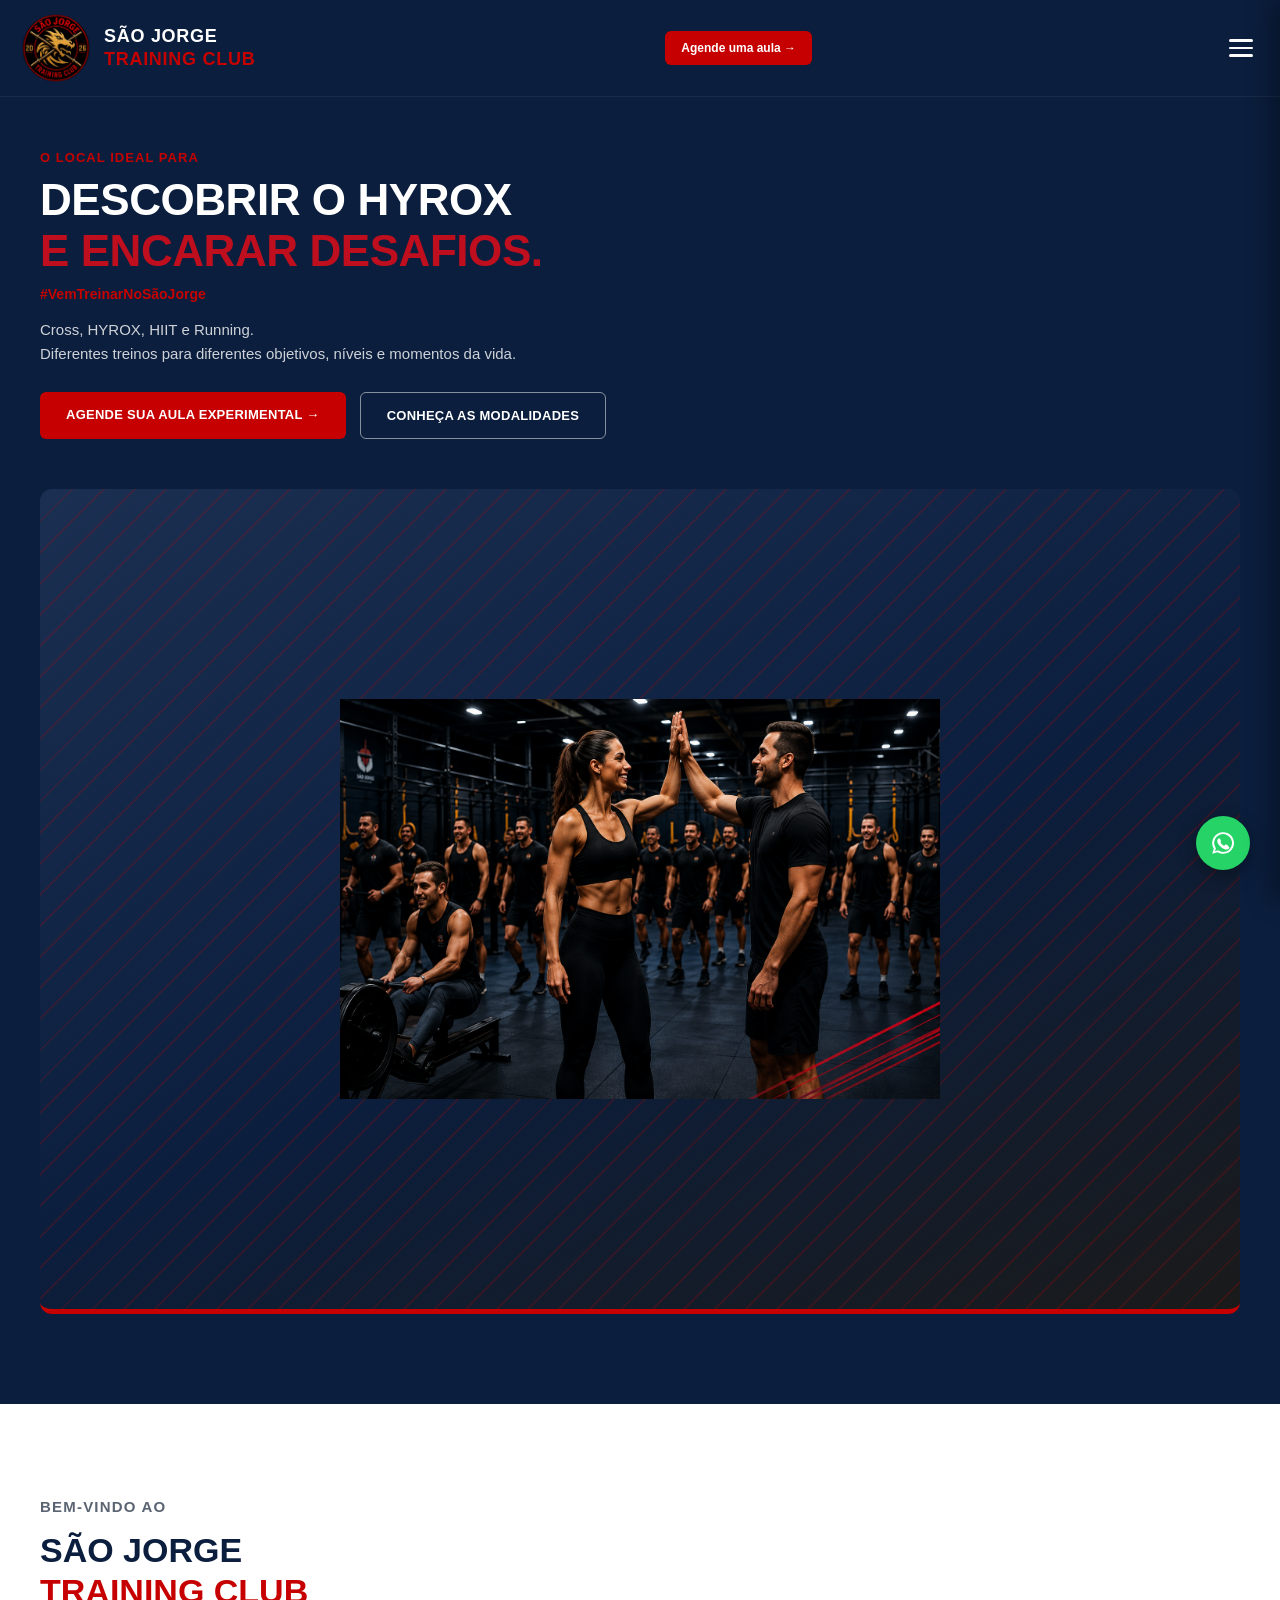
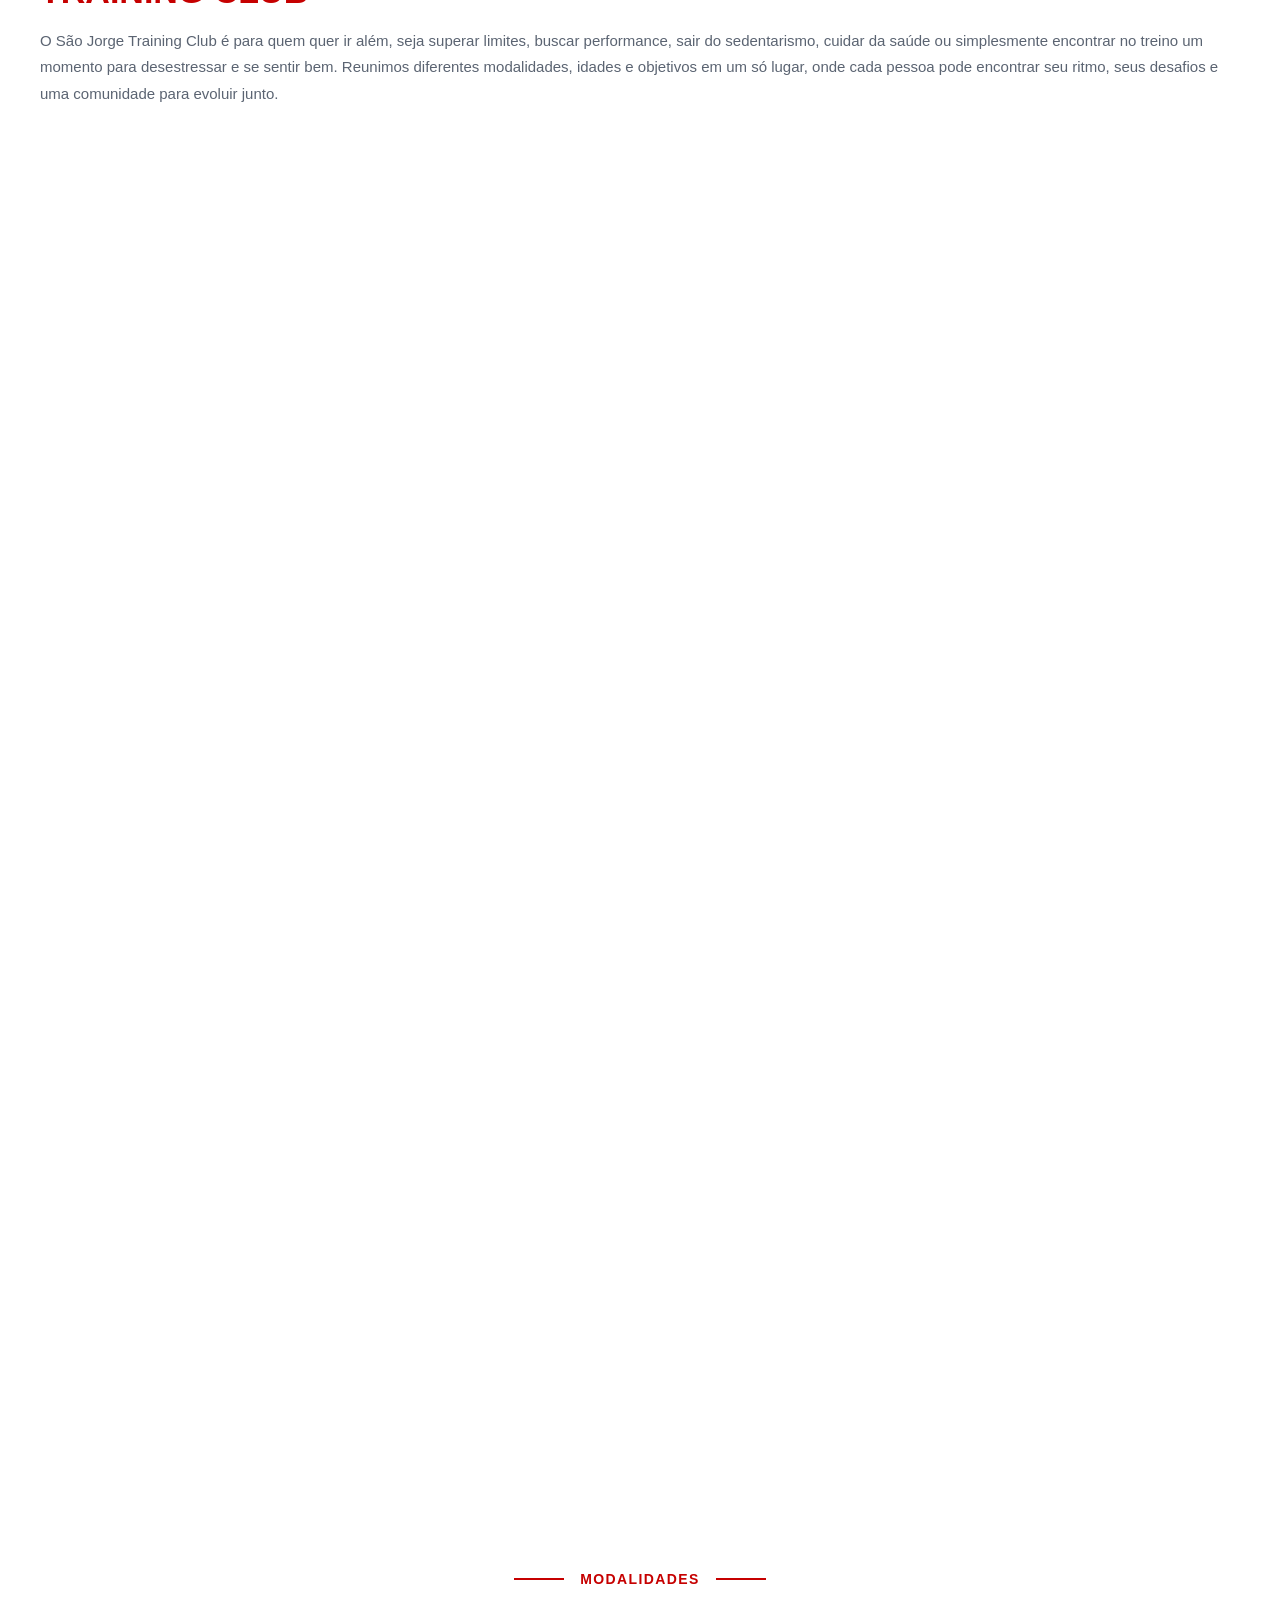
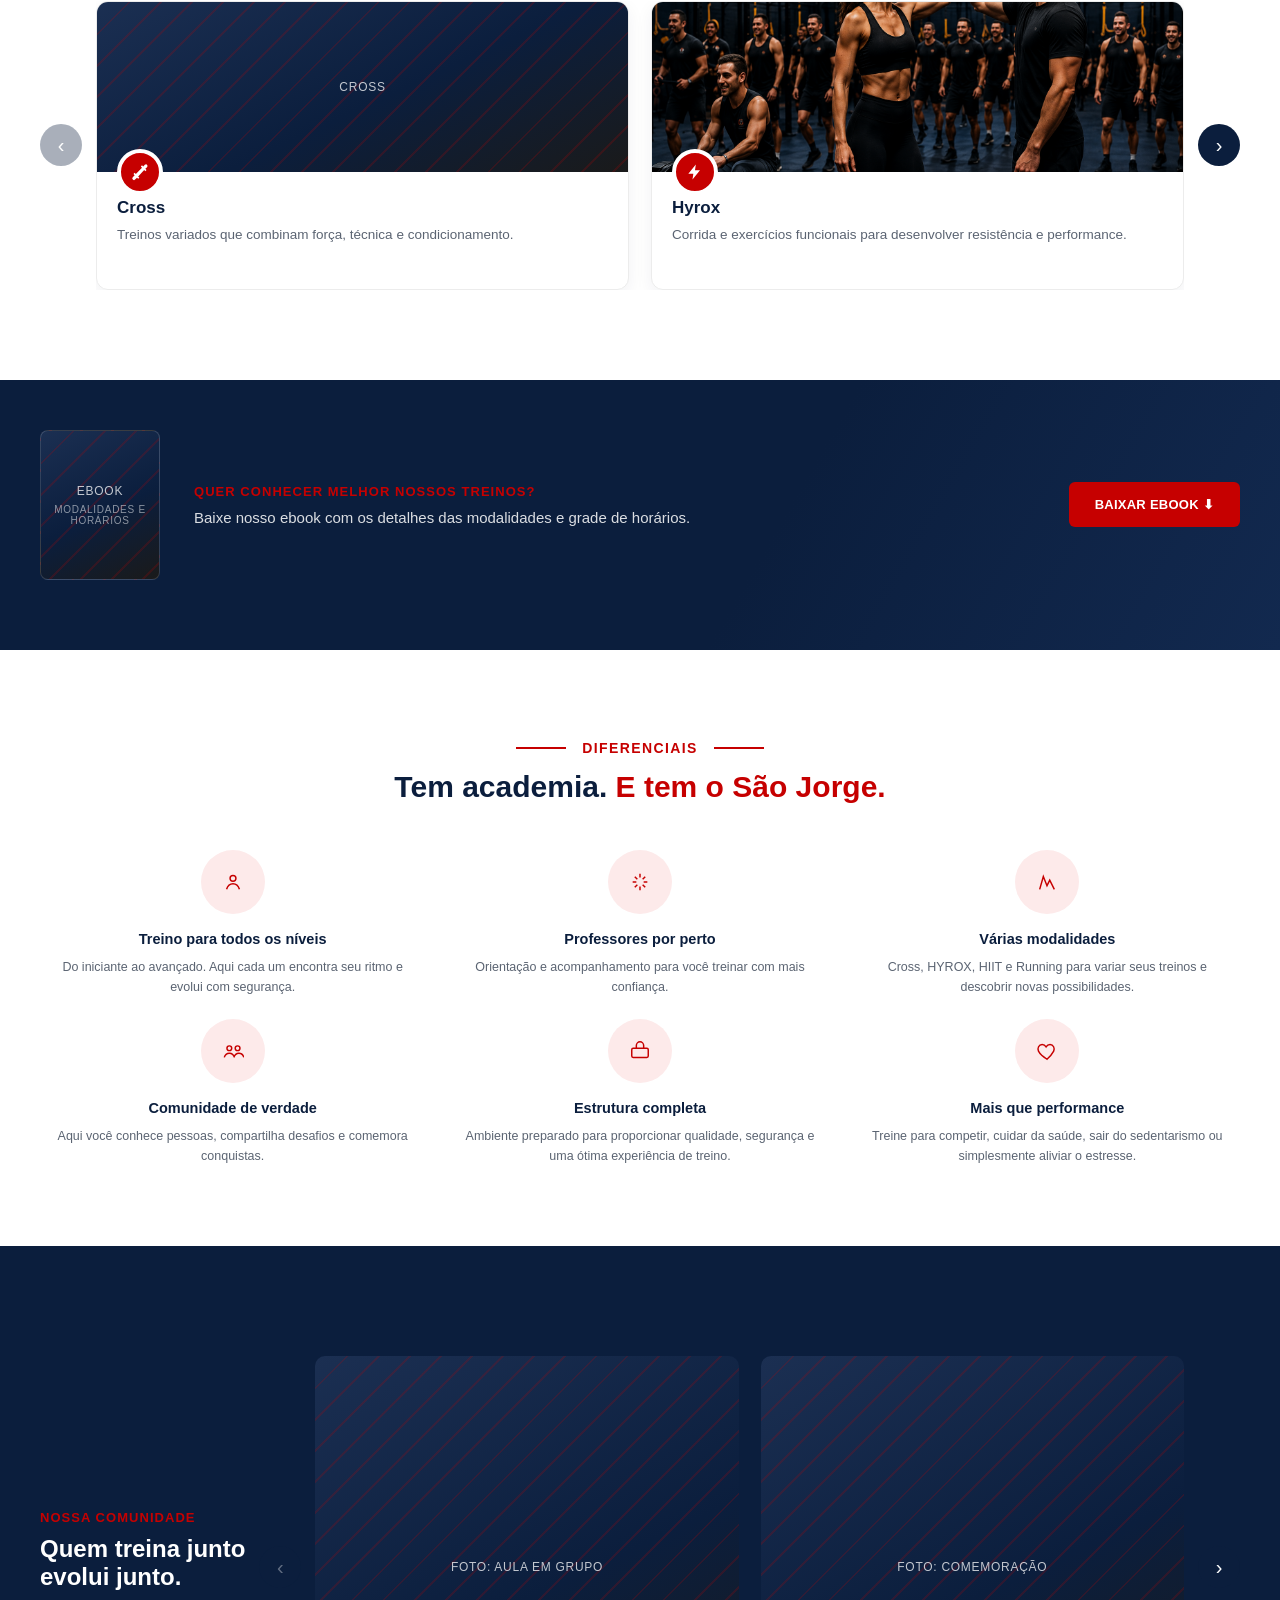
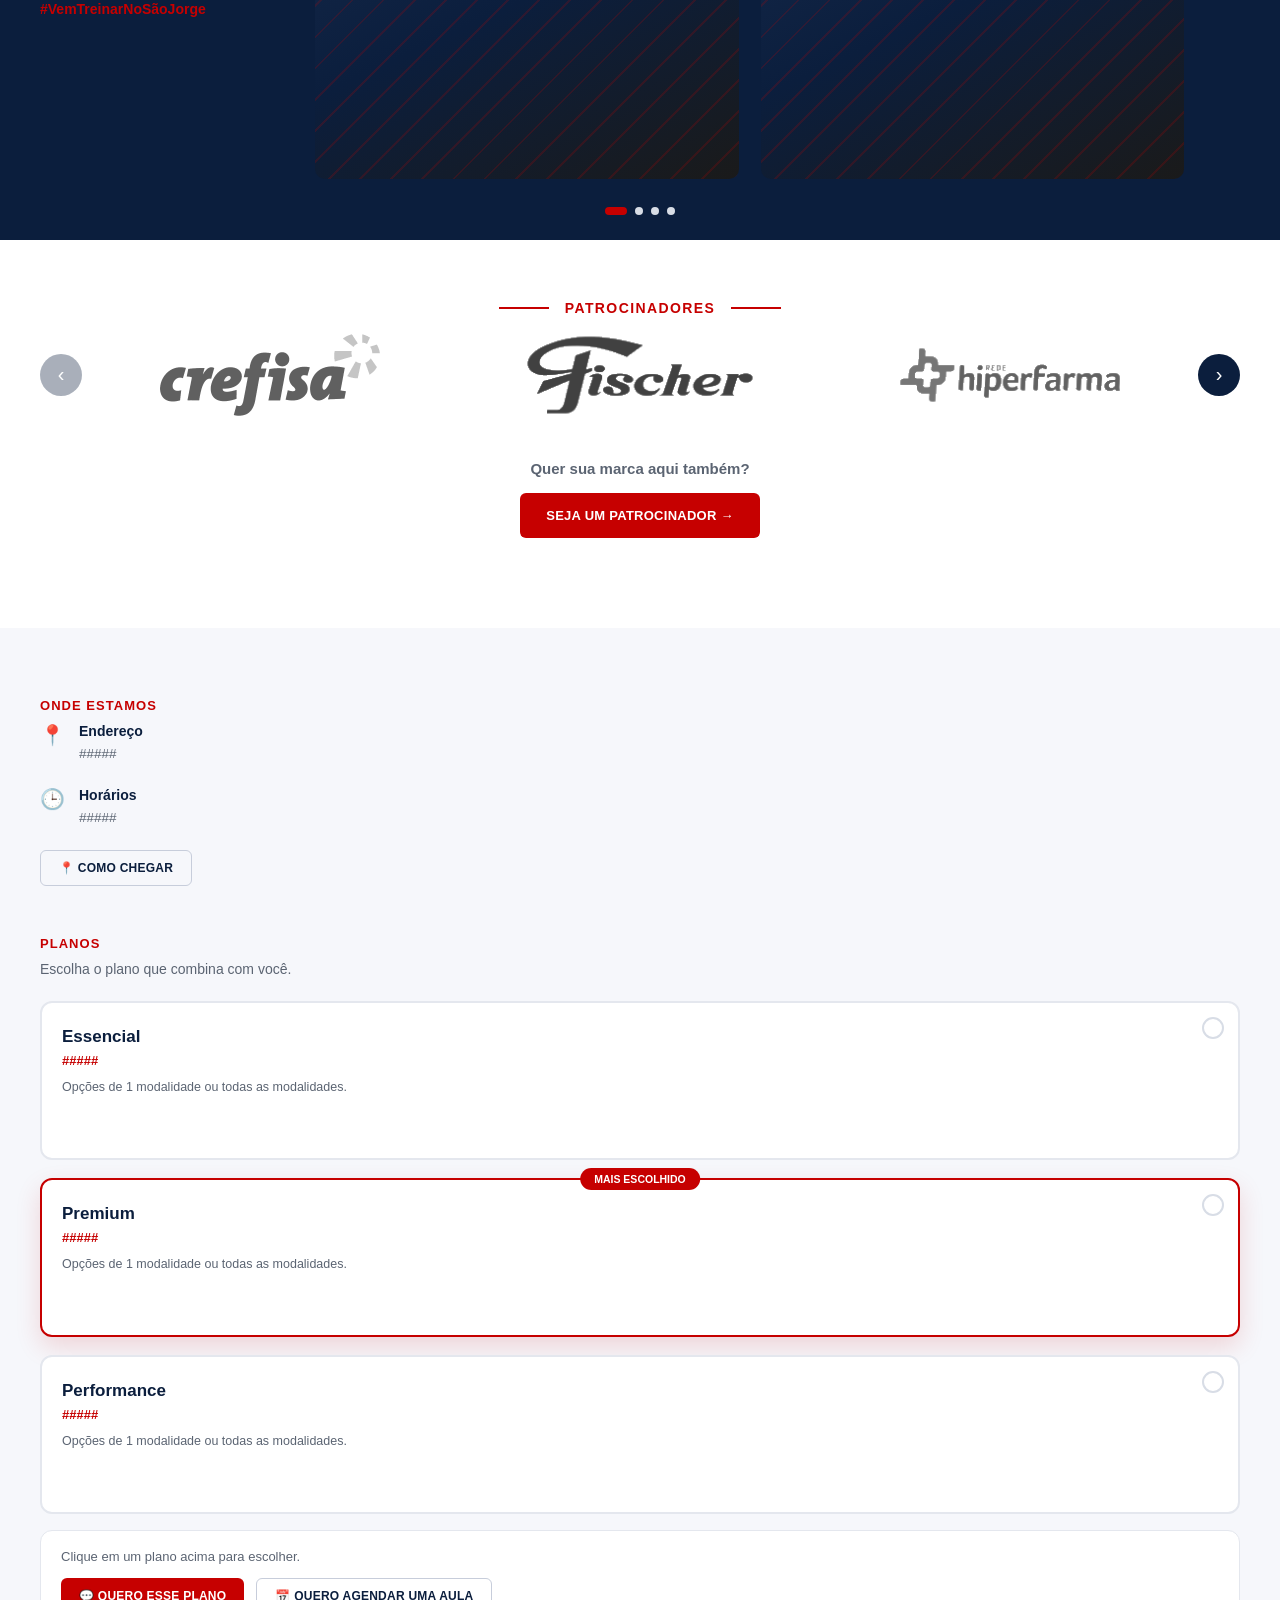
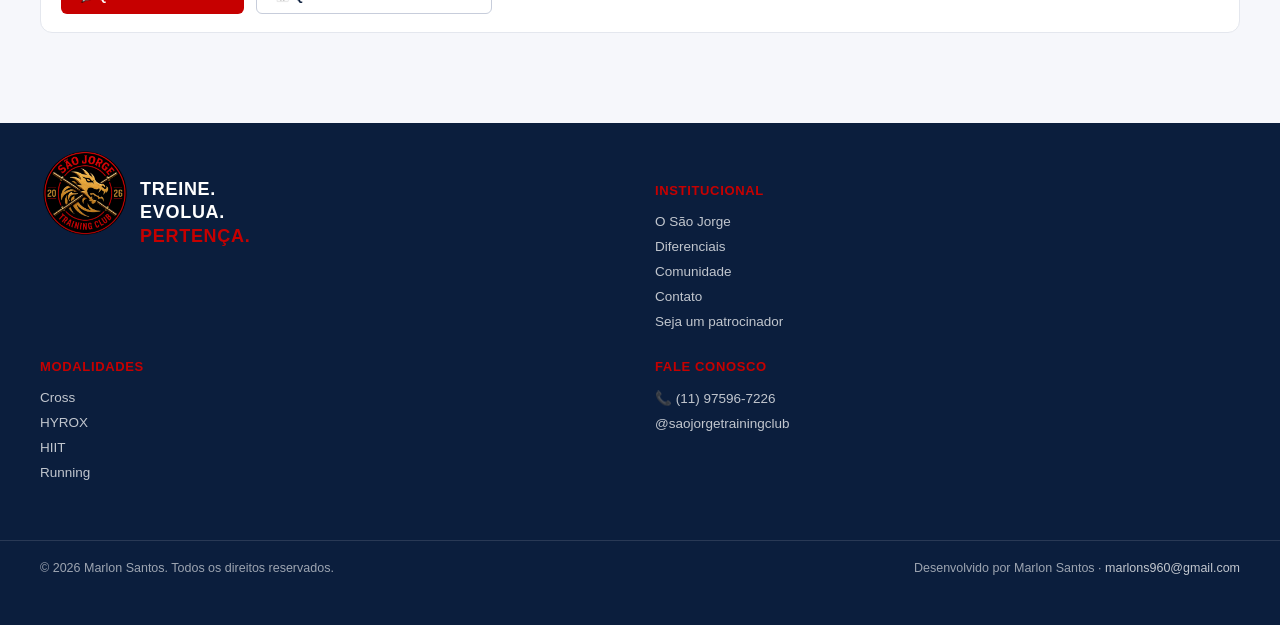
==== index.html @ f0130a45 "renomeado para index" ====
<!doctype html>
<html lang="pt-BR">
  <head>
    <meta charset="UTF-8" />
    <meta name="viewport" content="width=device-width, initial-scale=1.0" />
    <meta name="description" content="São Jorge Training Club - O local para descobrir o HYROX.">
    <meta name="keywords" content="São Jorge Training Club, HYROX, treinamento, fitness, modalidades, planos, contato">
      <link rel="stylesheet" href="style.css">
    <title>São Jorge Training Club</title>
  </head>
  <body>

    <!-- HEADER -->
    <header class="header">
      <div class="container">
        <a href="#inicio" class="logo">
          <img src="/imgs/logo_transparent.png" class="logo-icon" alt="São Jorge Training Club">
          <span class="logo-text">SÃO JORGE<br><em>TRAINING CLUB</em></span>
        </a>
        <nav class="menu" id="siteMenu">
          <button type="button" id="menuCtaAula" class="menu-cta">📅 Agende uma aula</button>
          <a href="#inicio">Início</a>
          <a href="#sao-jorge">O São Jorge</a>
          <a href="#modalidades">Modalidades</a>
          <a href="#diferenciais">Diferenciais</a>
          <a href="#comunidade">Comunidade</a>
          <a href="#planos">Planos</a>
          
        </nav>
        <button type="button" id="headerCtaAula" class="btn-header">Agende uma aula →</button>
        <button class="menu-toggle" id="menuToggle" aria-label="Abrir menu" aria-expanded="false" aria-controls="siteMenu">
          <span></span>
          <span></span>
          <span></span>
        </button>
      </div>
    </header>
    <div class="menu-overlay" id="menuOverlay"></div>

    <!-- HERO -->
    <section class="hero" id="inicio">
      <div class="container hero-container">
        <div class="hero-text">
          <p class="eyebrow eyebrow-light">O LOCAL IDEAL PARA</p>
          <h1>DESCOBRIR O HYROX<br><span>E ENCARAR DESAFIOS.</span></h1>
          <p class="hashtag">#VemTreinarNoSãoJorge</p>
          <p class="hero-desc">Cross, HYROX, HIIT e Running.<br>Diferentes treinos para diferentes objetivos, níveis e momentos da vida.</p>
          <div class="hero-actions">
            <a href="https://wa.me/5511975967226" target="_blank" rel="noopener" class="btn-primary">Agende sua aula experimental →</a>
            <a href="#modalidades" class="btn-outline">Conheça as modalidades</a>
          </div>
        </div>
        <div class="hero-media">
          <div class="img-placeholder hero-img">
            <img src="/imgs/imagemTop.png" alt="Alunos treinando em grupo" width="600" height="400">
          </div>
        </div>
      </div>
      <a href="https://wa.me/5511975967226" target="_blank" rel="noopener" class="whatsapp-float" aria-label="WhatsApp">
        <svg viewBox="0 0 24 24" fill="#fff" width="26" height="26"><path d="M12 2a10 10 0 0 0-8.5 15.2L2 22l4.9-1.5A10 10 0 1 0 12 2Zm0 18.2a8.2 8.2 0 0 1-4.2-1.2l-.3-.2-2.9.9.9-2.8-.2-.3A8.2 8.2 0 1 1 12 20.2Zm4.5-6.1c-.2-.1-1.4-.7-1.7-.8-.2-.1-.4-.1-.6.1-.2.2-.6.8-.8 1-.1.2-.3.2-.5.1-1.4-.7-2.3-1.3-3.2-2.9-.2-.3.2-.3.5-1 .1-.2.1-.4 0-.5-.1-.1-.6-1.4-.8-1.9-.2-.5-.4-.4-.6-.4h-.5c-.2 0-.5.1-.7.3-.2.2-.9.9-.9 2.2s1 2.6 1.1 2.8c.1.2 2 3 4.8 4.2.7.3 1.2.5 1.6.6.7.2 1.3.2 1.8.1.5-.1 1.4-.6 1.6-1.1.2-.5.2-1 .1-1.1-.1-.1-.3-.2-.5-.3Z"/></svg>
      </a>
    </section>

    <!-- BEM-VINDO / VIDEO -->
    <section class="welcome" id="sao-jorge">
      <div class="container welcome-container">
        <div class="welcome-text">
          <p class="eyebrow">BEM-VINDO AO</p>
          <h2>SÃO JORGE<br><span>TRAINING CLUB</span></h2>
          <p>O São Jorge Training Club é para quem quer ir além, seja superar limites, buscar performance, sair do sedentarismo, cuidar da saúde ou simplesmente encontrar no treino um momento para desestressar e se sentir bem. Reunimos diferentes modalidades, idades e objetivos em um só lugar, onde cada pessoa pode encontrar seu ritmo, seus desafios e uma comunidade para evoluir junto.</p>
        </div>
        <div class="welcome-media ">
  <video autoplay muted loop playsinline width="100%" height="450">
  <source src="/videos/homemCross.mp4" type="video/mp4">
  Seu navegador não suporta vídeos.
</video>
</div>
        </div>
      </div>
    </section>

    <!-- MODALIDADES -->
    <section class="modalidades" id="modalidades">
      <div class="container">
        <h3 class="section-title"><span class="line"></span>MODALIDADES<span class="line"></span></h3>
        <div class="carousel">
          <button class="arrow arrow-left" aria-label="Anterior">‹</button>
          <div class="cards cards-4">
            <article class="card">
              <div class="img-placeholder card-img"><span>Cross</span></div>
              <div class="card-icon">
                <svg viewBox="0 0 24 24" width="20" height="20" fill="#fff"><path d="M20.6 3.4a2 2 0 0 0-2.8 0l-2 2-1.4-1.4-1.4 1.4L14.4 7 7 14.4l-1.4-1.4-1.4 1.4L5.6 16l-2 2a2 2 0 1 0 2.8 2.8l2-2 1.4 1.4 1.4-1.4-1.4-1.4L17 9.6l1.4 1.4 1.4-1.4-1.4-1.4 2-2a2 2 0 0 0 0-2.8Z"/></svg>
              </div>
              <h4>Cross</h4>
              <p>Treinos variados que combinam força, técnica e condicionamento.</p>
            </article>
            <article class="card">
              <div class="img-placeholder card-img"><span><img src="/imgs/imagemTop.png" alt=""></span></div>
              <div class="card-icon">
                <svg viewBox="0 0 24 24" width="20" height="20" fill="#fff"><path d="M13 3 4 14h6l-1 7 9-11h-6l1-7Z"/></svg>
              </div>
              <h4>Hyrox</h4>
              <p>Corrida e exercícios funcionais para desenvolver resistência e performance.</p>
            </article>
            <article class="card">
              <div class="img-placeholder card-img"><span>HIIT</span></div>
              <div class="card-icon">
                <svg viewBox="0 0 24 24" width="20" height="20" fill="#fff"><path d="M3 12h4l2-7 4 14 2-7h6"/></svg>
              </div>
              <h4>HIIT</h4>
              <p>Treinos dinâmicos e intensos para queimar calorias e melhorar o condicionamento.</p>
            </article>
            <article class="card">
              <div class="img-placeholder card-img"><span>Running</span></div>
              <div class="card-icon">
                <svg viewBox="0 0 24 24" width="20" height="20" fill="#fff"><circle cx="17" cy="4" r="2"/><path d="M10 22l2-6 3 2 2 4M6 16l3-4 3 1 2-4-3-2-4 2"/></svg>
              </div>
              <h4>Running</h4>
              <p>Da primeira corrida aos novos recordes. Treinamento para diferentes ritmos e objetivos.</p>
            </article>
          </div>
          <button class="arrow arrow-right" aria-label="Próximo">›</button>
        </div>
      </div>
    </section>

    <!-- EBOOK -->
    <section class="ebook">
      <div class="container ebook-container">
        <div class="ebook-cover">
          <div class="img-placeholder ebook-img">
            <span>EBOOK</span>
            <small>MODALIDADES E HORÁRIOS</small>
          </div>
        </div>
        <div class="ebook-text">
          <p class="eyebrow eyebrow-light">QUER CONHECER MELHOR NOSSOS TREINOS?</p>
          <p>Baixe nosso ebook com os detalhes das modalidades e grade de horários.</p>
        </div>
        <a href="#" class="btn-primary">Baixar ebook ⬇</a>
      </div>
    </section>

    <!-- DIFERENCIAIS -->
    <section class="diferenciais" id="diferenciais">
      <div class="container">
        <h3 class="section-title"><span class="line"></span>DIFERENCIAIS<span class="line"></span></h3>
        <h2 class="section-heading">Tem academia. <span>E tem o São Jorge.</span></h2>
        <div class="cards cards-6 cards-static">
          <article class="feature">
            <div class="feature-icon">
              <svg viewBox="0 0 24 24" width="22" height="22" fill="none" stroke="#c60000" stroke-width="1.6"><circle cx="12" cy="8" r="3.2"/><path d="M5 20c1.2-4 4-6 7-6s5.8 2 7 6"/></svg>
            </div>
            <h4>Treino para todos os níveis</h4>
            <p>Do iniciante ao avançado. Aqui cada um encontra seu ritmo e evolui com segurança.</p>
          </article>
          <article class="feature">
            <div class="feature-icon">
              <svg viewBox="0 0 24 24" width="22" height="22" fill="none" stroke="#c60000" stroke-width="1.6"><path d="M12 3v4M12 17v4M4 12h4M16 12h4M6.3 6.3l2.8 2.8M14.9 14.9l2.8 2.8M6.3 17.7l2.8-2.8M14.9 9.1l2.8-2.8"/></svg>
            </div>
            <h4>Professores por perto</h4>
            <p>Orientação e acompanhamento para você treinar com mais confiança.</p>
          </article>
          <article class="feature">
            <div class="feature-icon">
              <svg viewBox="0 0 24 24" width="22" height="22" fill="none" stroke="#c60000" stroke-width="1.6"><path d="M4 20l4-14 4 10 3-6 5 10"/></svg>
            </div>
            <h4>Várias modalidades</h4>
            <p>Cross, HYROX, HIIT e Running para variar seus treinos e descobrir novas possibilidades.</p>
          </article>
          <article class="feature">
            <div class="feature-icon">
              <svg viewBox="0 0 24 24" width="22" height="22" fill="none" stroke="#c60000" stroke-width="1.6"><circle cx="8" cy="9" r="2.6"/><circle cx="17" cy="9" r="2.6"/><path d="M2.5 19c.8-3 3-4.6 5.5-4.6S12.7 16 13.5 19M13 19c.8-3 3-4.6 5.5-4.6S23 16 23.8 19"/></svg>
            </div>
            <h4>Comunidade de verdade</h4>
            <p>Aqui você conhece pessoas, compartilha desafios e comemora conquistas.</p>
          </article>
          <article class="feature">
            <div class="feature-icon">
              <svg viewBox="0 0 24 24" width="22" height="22" fill="none" stroke="#c60000" stroke-width="1.6"><rect x="3" y="9" width="18" height="10" rx="1.5"/><path d="M8 9V6a4 4 0 0 1 8 0v3"/></svg>
            </div>
            <h4>Estrutura completa</h4>
            <p>Ambiente preparado para proporcionar qualidade, segurança e uma ótima experiência de treino.</p>
          </article>
          <article class="feature">
            <div class="feature-icon">
              <svg viewBox="0 0 24 24" width="22" height="22" fill="none" stroke="#c60000" stroke-width="1.6"><path d="M12 21s-7-4.4-9.3-8.8C1.3 8.8 3 5 6.7 5c2 0 3.4 1.1 4.3 2.5C11.9 6.1 13.3 5 15.3 5 19 5 20.7 8.8 19.3 12.2 17 16.6 12 21 12 21Z"/></svg>
            </div>
            <h4>Mais que performance</h4>
            <p>Treine para competir, cuidar da saúde, sair do sedentarismo ou simplesmente aliviar o estresse.</p>
          </article>
        </div>
      </div>
    </section>

    <!-- COMUNIDADE -->
    <section class="comunidade" id="comunidade">
      <div class="container">
        
        <div class="comunidade-head">
          <div>
            
          </div>
        </div>
        <div class="carousel">
          <div style="color:white;">
          <p class="eyebrow eyebrow-light" style="display: inline-block;">NOSSA COMUNIDADE<br></p>
          <h2>Quem treina junto<br>evolui junto.</h2>
            <p class="hashtag" style="text-align: left;">#VemTreinarNoSãoJorge</p>
          </div>  
          <button class="arrow arrow-left" aria-label="Anterior">‹</button>
          <div class="cards cards-4">
            <div class="img-placeholder comm-img"><span>foto: aula em grupo</span></div>
            <div class="img-placeholder comm-img"><span>foto: comemoração</span></div>
            <div class="img-placeholder comm-img"><span>foto: dupla de treino</span></div>
            <div class="img-placeholder comm-img"><span>foto: equipe São Jorge</span></div>
          </div>
          <button class="arrow arrow-right" aria-label="Próximo">›</button>
        </div>
        <div class="dots"><span class="dot active"></span><span class="dot"></span><span class="dot"></span><span class="dot"></span></div>
      </div>
    </section>

    <!-- SAÚDE / ESPECIALISTAS
    <section class="saude">
  <div class="container saude-container">

    <div class="saude-img">
      <img src="/imgs/parceiros/foto_especialistas.png"
           alt="Equipe de especialistas parceiros do São Jorge Training Club"
           width="600"
           height="450">
    </div>

    <div class="saude-text">
      <p class="eyebrow-line">
        <span class="line"></span>
        ATENDIMENTO PARA SAÚDE
        <span class="line"></span>
      </p>

      <h2>Conheça nossos<br><span>parceiros especialistas.</span></h2>

      <p>
        No São Jorge, você conta com parceiros multidisciplinares prontos para
        cuidar da sua saúde, performance e bem-estar.
      </p>

      <div class="saude-actions">
        <a href="https://wa.me/5511975967226"
           target="_blank"
           rel="noopener"
           class="btn-primary">
          Agendar consulta →
        </a>

        <a href="#" class="btn-outline">
          Conhecer nossos especialistas →
        </a>
      </div>
    </div>

  </div>
</section>-->
    <!-- PATROCINADORES -->
    <section class="patrocinadores" id="patrocinadores">
      <div class="container">
        <h3 class="section-title"><span class="line"></span>PATROCINADORES<span class="line"></span></h3>
        <div class="carousel">
          <button class="arrow arrow-left" aria-label="Anterior">‹</button>
          <div class="cards cards-5">
            <div class="sponsor-logo";><span><img src="/imgs/parceiros/crefisa.png" alt="Logo 1">
            </span></div>
            <div class="sponsor-logo"><span><img src="/imgs/parceiros/fischer-325x170.png" alt="Logo 2">
            </span></div>
            <div class="sponsor-logo"><span><img src="/imgs/parceiros/hiperfarma-325x170.png" alt="Logo 3">
            </span></div>
            <div class="sponsor-logo"><span><img src="/imgs/parceiros/nupay-325x170.png" alt="Logo 4">
            </span></div>
            <div class="sponsor-logo"><span><img src="/imgs/parceiros/starbucks.png" alt="Logo 5">
            </span></div>
          </div>
          <button class="arrow arrow-right" aria-label="Próximo">›</button>
        </div>
        <div class="patrocinadores-cta">
          <p>Quer sua marca aqui também?</p>
          <a href="aderir-patrocinadores.html" class="btn-primary">Seja um patrocinador →</a>
        </div>
      </div>
    </section>

    <!-- ONDE ESTAMOS + PLANOS -->
    <section class="info-planos" id="planos">
      <div class="container info-planos-container">
        <div class="onde-estamos" id="contato">
          <p class="eyebrow">ONDE ESTAMOS</p>
          <div class="info-item">
            <span class="info-icon">📍</span>
            <div>
              <strong>Endereço</strong>
              <p>#####</p>
            </div>
          </div>
          <div class="info-item">
            <span class="info-icon">🕒</span>
            <div>
              <strong>Horários</strong>
              <p>#####</p>
            </div>
          </div>
          <a href="#" class="btn-outline-dark btn-small">📍 Como chegar</a>
        </div>

        <div class="planos">
          <p class="eyebrow">PLANOS</p>
          <p class="planos-desc">Escolha o plano que combina com você.</p>
          <div class="plans-grid">
            <div class="plan" data-plan="Essencial" tabindex="0" role="button" aria-pressed="false">
              <span class="plan-check">✓</span>
              <h4>Essencial</h4>
              <p class="plan-freq">#####</p>
              <p class="plan-desc">Opções de 1 modalidade ou todas as modalidades.</p>
            </div>
            <div class="plan plan-featured" data-plan="Premium" tabindex="0" role="button" aria-pressed="false">
              <span class="badge">Mais escolhido</span>
              <span class="plan-check">✓</span>
              <h4>Premium</h4>
              <p class="plan-freq">#####</p>
              <p class="plan-desc">Opções de 1 modalidade ou todas as modalidades.</p>
            </div>
            <div class="plan" data-plan="Performance" tabindex="0" role="button" aria-pressed="false">
              <span class="plan-check">✓</span>
              <h4>Performance</h4>
              <p class="plan-freq">#####</p>
              <p class="plan-desc">Opções de 1 modalidade ou todas as modalidades.</p>
            </div>
          </div>

          <div class="planos-cta" id="planosCta">
            <p class="planos-note" id="planosNote">Clique em um plano acima para escolher.</p>
            <div class="planos-cta-actions" id="planosActions" hidden>
              <button type="button" id="ctaPlano" class="btn-primary btn-small">💬 Quero esse plano</button>
              <button type="button" id="ctaAula" class="btn-outline-dark btn-small">📅 Quero agendar uma aula</button>
            </div>
          </div>
        </div>
      </div>
    </section>

    <!-- MODAL: Formulário de plano / aula -->
    <div class="modal-overlay" id="planModalOverlay">
      <div class="modal-box" role="dialog" aria-modal="true" aria-labelledby="planModalTitle">
        <button type="button" class="modal-close" id="planModalClose" aria-label="Fechar">×</button>
        <p class="eyebrow" id="planModalEyebrow">PLANO SELECIONADO</p>
        <h3 id="planModalTitle">Complete seus dados</h3>
        <p class="modal-desc" id="planModalDesc">Preencha as informações abaixo. Vamos abrir o WhatsApp com sua mensagem pronta.</p>

        <form id="planForm" class="plan-form" novalidate>
          <div class="form-row">
            <label for="planAlunoNome">Nome do aluno *</label>
            <input type="text" id="planAlunoNome" name="planAlunoNome" placeholder="Nome completo" required>
          </div>
          <div class="form-row">
            <label for="planDataInicio">Dia que pretende começar *</label>
            <input type="date" id="planDataInicio" name="planDataInicio" required>
          </div>
          <div class="form-row">
            <label for="planTelefone">Telefone / WhatsApp</label>
            <input type="tel" id="planTelefone" name="planTelefone" placeholder="(11) 90000-0000">
          </div>

          <p class="sponsor-feedback" id="planFormFeedback" hidden></p>

          <button type="submit" class="btn-primary plan-form-submit">Enviar para o WhatsApp →</button>
        </form>
      </div>
    </div>

    <!-- FOOTER -->
    <footer class="footer">
      <div class="container footer-container">
        <div class="footer-brand">
         <div class="footer-logo">
    <img src="/imgs/logo_transparent.png" alt="São Jorge Training Club" class="footer-logo-img">

    <span class="logo-text">
        TREINE.<br>
    EVOLUA.<br>
    <em>PERTENÇA.</em>
    </span>
</div>

<p class="footer-tagline">
    
</p>
        </div>
        <div class="footer-col">
          <strong>Institucional</strong>
          <a href="#sao-jorge">O São Jorge</a>
          <a href="#diferenciais">Diferenciais</a>
          <a href="#comunidade">Comunidade</a>
          <a href="#contato">Contato</a>
          <a href="aderir-patrocinadores.html">Seja um patrocinador</a>
        </div>
        <div class="footer-col">
          <strong>Modalidades</strong>
          <a href="#modalidades">Cross</a>
          <a href="#modalidades">HYROX</a>
          <a href="#modalidades">HIIT</a>
          <a href="#modalidades">Running</a>
        </div>
        <div class="footer-col">
          <strong>Fale conosco</strong>
          <a href="https://wa.me/5511975967226" target="_blank" rel="noopener">📞 (11) 97596-7226</a>
          <a href="#">@saojorgetrainingclub</a>
        </div>
      </div>
      <div class="container footer-bottom">
        <p>© 2026 Marlon Santos. Todos os direitos reservados.</p>
        <p>Desenvolvido por Marlon Santos · <a href="mailto:marlons960@gmail.com">marlons960@gmail.com</a></p>
      </div>
    </footer>

    <script src="script.js"></script>

  </body>
</html>
---- style.css ----
*{
    margin:0;
    padding:0;
    box-sizing:border-box;
}

:root{
    --navy:#0B1E3D;
    --navy-light:#12294f;
    --red:#c60000;
    --red-bright:#ff0000;
    --white:#ffffff;
    --gray-bg:#f6f7fb;
    --text-muted:#5b6472;
}

html{
    scroll-behavior:smooth;
}

body{
    font-family:Arial, Helvetica, sans-serif;
    background:#fff;
    color:#60599c;
    overflow-x:hidden;
}

img{ max-width:100%; display:block; }

a{ font-family:inherit; }

.container{
    max-width:1300px;
    margin:auto;
    padding:0 40px;
    padding-bottom:20px;
}


.img-placeholder{
    position:relative;
    display:flex;
    align-items:center;
    justify-content:center;
    flex-direction:column;
    gap:6px;
    background:
        repeating-linear-gradient(135deg, rgba(198,0,0,.18) 0 2px, transparent 2px 22px),
        linear-gradient(155deg, #1b2f52 0%, #0B1E3D 55%, #1a1a1a 100%);
    color:rgba(255,255,255,.75);
    text-align:center;
    font-size:12px;
    letter-spacing:.06em;
    text-transform:uppercase;
    border-radius:10px;
    overflow:hidden;
}
.img-placeholder span{ padding:0 0px; }
.img-placeholder small{ opacity:.7; font-size:10px; }

.eyebrow{
    color:var(--red);
    font-size:13px;
    font-weight:800;
    letter-spacing:.08em;
    text-transform:uppercase;
    margin-bottom:10px;
}
.eyebrow-light{ color:var(--red); }

.hashtag{
    color:var(--red);
    font-weight:700;
    font-size:14px;
    margin:10px 0;
}


.header{
    width:100%;
    background:var(--navy);
    position:fixed;
    top:0; left:0;
    z-index:1000;
    border-bottom:1px solid rgba(255,255,255,.06);
}

.header .container{
    display:flex;
    justify-content:space-between;
    align-items:center;
    padding:14px 40px;
    gap:16px;
}

.logo{
    display:flex;
    align-items:center;
    gap:12px;
    text-decoration:none;
    flex-shrink:0;
}
.logo-icon{
    width:84px;
    height:84px;
    flex-shrink:0;
    object-fit:contain;
}
.logo-text{
    color:#fff;
    font-size:18px;
    font-weight:800;
    line-height:1.3;
    letter-spacing:.04em;
    white-space:nowrap;
}
.logo-text em{
    font-style:normal;
    color:var(--red);
}

.menu{
    display:flex;
    align-items:center;
    gap:4px;
}
.menu a{
    color:#fff;
    text-decoration:none;
    text-transform:uppercase;
    font-size:12px;
    font-weight:700;
    padding:12px 14px;
    border-radius:6px;
    letter-spacing:.02em;
    transition:.3s ease;
    white-space:nowrap;
}
.menu a:hover{
    background:var(--red);
    color:#fff;
    transform:translateY(-2px);
}

.menu-cta{ display:none; }

/* ============ Menu mobile (hambúrguer) ============ */
.menu-toggle{
    display:none;
    flex-direction:column;
    justify-content:center;
    align-items:center;
    gap:5px;
    width:38px;
    height:38px;
    background:transparent;
    border:none;
    cursor:pointer;
    flex-shrink:0;
    z-index:1100;
}
.menu-toggle span{
    display:block;
    width:24px;
    height:2.5px;
    background:#fff;
    border-radius:2px;
    transition:.3s ease;
}
.menu-toggle.open span:nth-child(1){ transform:translateY(7.5px) rotate(45deg); }
.menu-toggle.open span:nth-child(2){ opacity:0; }
.menu-toggle.open span:nth-child(3){ transform:translateY(-7.5px) rotate(-45deg); }

.menu-overlay{
    display:none;
    position:fixed;
    inset:0;
    background:rgba(0,0,0,.5);
    z-index:1050;
    opacity:0;
    visibility:hidden;
    transition:opacity .3s ease;
}
.menu-overlay.active{
    opacity:1;
    visibility:visible;
}
body.menu-locked{ overflow:hidden; }

.btn-header{
    background:var(--red);
    color:#fff;
    text-decoration:none;
    border:none;
    cursor:pointer;
    font-family:inherit;
    padding:13px 24px;
    border-radius:6px;
    font-size:13px;
    font-weight:800;
    white-space:nowrap;
    transition:.3s;
}
.btn-header:hover{
    background:var(--red-bright);
    transform:translateY(-2px);
}

/* ============ Buttons ============ */
.btn-primary,
.btn-outline,
.btn-outline-dark{
    font-family:inherit;
    cursor:pointer;
    -webkit-appearance:none;
    appearance:none;
}

.btn-primary{
    display:inline-block;
    background:var(--red);
    color:#fff;
    text-decoration:none;
    border:none;
    padding:15px 26px;
    border-radius:6px;
    font-size:13px;
    font-weight:800;
    text-transform:uppercase;
    letter-spacing:.02em;
    transition:.3s;
}
.btn-primary:hover{
    background:var(--red-bright);
    transform:translateY(-2px);
}

.btn-outline{
    display:inline-block;
    background:transparent;
    color:#fff;
    text-decoration:none;
    padding:15px 26px;
    border-radius:6px;
    border:1.5px solid rgba(255,255,255,.5);
    font-size:13px;
    font-weight:800;
    text-transform:uppercase;
    letter-spacing:.02em;
    transition:.3s;
}
.btn-outline:hover{
    border-color:#fff;
    background:rgba(255,255,255,.06);
}

.btn-outline-dark{
    display:inline-block;
    background:transparent;
    color:var(--navy);
    text-decoration:none;
    padding:15px 26px;
    border-radius:6px;
    border:1.5px solid #c7cddb;
    font-size:13px;
    font-weight:800;
    text-transform:uppercase;
    letter-spacing:.02em;
    transition:.3s;
}
.btn-outline-dark:hover{
    border-color:var(--navy);
    background:var(--navy);
    color:#fff;
}

.btn-small{
    padding:10px 18px;
    font-size:12px;
}

/* ============ Hero ============ */
.hero{
    background:var(--navy);
    padding:150px 0 70px;
    position:relative;
}

.hero-container{
    display:grid;
    grid-template-columns:1fr 1fr;
    gap:50px;
    align-items:center;
    padding-top:0;
}

.hero-text h1, .sponsor-hero-inner h1{
    color:#fff;
    font-size:44px;
    line-height:1.15;
    font-weight:900;
    letter-spacing:-.01em;
    margin-bottom:6px;
}
.hero-text h1 span, .sponsor-hero-inner h1 span{ color:#BF0F1E; }

.hero-desc{
    color:rgba(255,255,255,.8);
    font-size:15px;
    line-height:1.6;
    margin:16px 0 26px;
}

.hero-actions{
    display:flex;
    gap:14px;
    flex-wrap:wrap;
}

.hero-media{ position:relative; }
.hero-img{
    aspect-ratio:16/11;
    border-radius:12px;
    border-bottom:5px solid var(--red);
}

.whatsapp-float{
    position:fixed;
    right:30px;
    bottom:30px;
    width:54px;
    height:54px;
    border-radius:50%;
    background:#25D366;
    display:flex;
    align-items:center;
    justify-content:center;
    box-shadow:0 6px 18px rgba(0,0,0,.35);
    z-index:900;
    transition:.3s;
}
.whatsapp-float:hover{ transform:scale(1.08); }


.welcome{
    background:#fff;
    padding:90px 0;
}
.welcome-container{
    display:grid;
    grid-template-columns:1fr 1fr;
    gap:60px;
    align-items:center;
}
.welcome-text h2{
    font-size:34px;
    font-weight:900;
    color:var(--navy);
    line-height:1.2;
    margin-bottom:16px;
}
.welcome-text h2 span{ color:var(--red); }
.welcome-text p{
    color:var(--text-muted);
    line-height:1.75;
    font-size:15px;
}

.welcome-media video{
    width:400px;
    height:400px;
    max-width:100%;
    object-fit:cover;
}

.video-thumb{
    aspect-ratio:16/10;
    border-radius:12px;
    border-bottom:5px solid var(--red);
}
.play-btn{
    position:absolute;
    width:64px;
    height:64px;
    border-radius:50%;
    background:#fff;
    border:none;
    display:flex;
    align-items:center;
    justify-content:center;
    cursor:pointer;
    box-shadow:0 8px 22px rgba(0,0,0,.4);
    transition:.3s;
}
.play-btn:hover{ transform:scale(1.08); }

/* ============ Section titles ============ */
.section-title{
    display:flex;
    align-items:center;
    justify-content:center;
    gap:16px;
    color:var(--red);
    font-size:14px;
    font-weight:800;
    letter-spacing:.1em;
    margin-bottom:14px;
}
.section-title .line{
    height:2px;
    width:50px;
    background:var(--red);
    display:inline-block;
}
.section-heading{
    text-align:center;
    font-size:30px;
    font-weight:900;
    color:var(--navy);
    margin-bottom:46px;
}
.section-heading span{ color:var(--red); }

/* ============ Carousel shell ============ */
.carousel{

    position:relative;
    display:flex;
    align-items:center;
    gap:14px;
}
.arrow{
    flex-shrink:0;
    width:42px;
    height:42px;
    border-radius:50%;
    border:none;
    background:var(--navy);
    color:#fff;
    font-size:20px;
    cursor:pointer;
    display:flex;
    align-items:center;
    justify-content:center;
    transition:.3s;
}
.arrow:hover{ background:var(--red); }

.cards{
    display:flex;
    gap:22px;
    flex:1;
    overflow-x:auto;
    scroll-behavior:smooth;
    scroll-snap-type:x mandatory;
    scrollbar-width:none;
    -ms-overflow-style:none;
}
.cards::-webkit-scrollbar{ display:none; }
.cards > *{ scroll-snap-align:start; }
.cards-4 > *{ flex:0 0 calc(25% - 16.5px); min-width:220px; }
.cards-5 > *{ flex:0 0 calc(20% - 17.6px); min-width:130px; }
.cards-static{
    display:grid;
    grid-template-columns:repeat(6,1fr);
    overflow:visible;
    scroll-snap-type:none;
}
.cards-static > *{ scroll-snap-align:none; }

.arrow:disabled{
    opacity:.35;
    cursor:default;
    background:var(--navy);
}
.arrow:disabled:hover{ background:var(--navy); }

.dots{
    display:flex;
    justify-content:center;
    gap:8px;
    margin-top:28px;
}
.dot{
    width:8px; height:8px;
    border-radius:50%;
    background:#d8dde6;
}
.dot.active{ background:var(--red); width:22px; border-radius:5px; }

/* ============ Modalidades ============ */
.modalidades{
    background:#fff;
    padding:90px 0 70px;
}
.card{
    background:#fff;
    border:1px solid #ececec;
    border-radius:12px;
    overflow:hidden;
    box-shadow:0 6px 18px rgba(11,30,61,.06);
    position:relative;
}
.card-img{
    height:170px;
    border-radius:0;
}
.card-icon{
    position:absolute;
    top:170px;
    left:20px;
    width:46px;
    height:46px;
    background:var(--red);
    border-radius:50%;
    display:flex;
    align-items:center;
    justify-content:center;
    border:4px solid #fff;
    transform:translateY(-50%);
}
.card h4{
    padding:26px 20px 6px;
    font-size:17px;
    color:var(--navy);
    font-weight:800;
}
.card p{
    padding:0 20px 22px;
    color:var(--text-muted);
    font-size:13.5px;
    line-height:1.6;
}

/* ============ Ebook ============ */
.ebook{
    background:linear-gradient(120deg, var(--navy) 60%, var(--navy-light));
    padding:50px 0;
}
.ebook-container{
    display:flex;
    align-items:center;
    gap:34px;
}
.ebook-cover{ flex-shrink:0; }
.ebook-img{
    width:120px;
    height:150px;
    border-radius:8px;
    border:1px solid rgba(255,255,255,.15);
}
.ebook-text{ flex:1; }
.ebook-text p:last-child{
    color:rgba(255,255,255,.85);
    font-size:15px;
}
.ebook .btn-primary{ flex-shrink:0; }

/* ============ Diferenciais ============ */
.diferenciais{
    background:#fff;
    padding:90px 0 60px;
}
.feature{ text-align:center; padding:0 6px; }
.feature-icon{
    width:64px; height:64px;
    margin:0 auto 16px;
    border-radius:50%;
    background:#fdeaea;
    display:flex;
    align-items:center;
    justify-content:center;
}
.feature h4{
    font-size:14.5px;
    color:var(--navy);
    font-weight:800;
    margin-bottom:8px;
    line-height:1.3;
}
.feature p{
    font-size:12.5px;
    color:var(--text-muted);
    line-height:1.6;
}

/* ============ Comunidade ============ */
.comunidade{
    background: var(--navy);
    padding: 80px 0 5px;
}
.comunidade-head{
    margin-bottom:30px;
}
.comunidade-head h2{
    color:#fff;
    font-size:30px;
    font-weight:900;
    line-height:1.25;
}
.comm-img{
    aspect-ratio:1/1;
    border-radius:10px;
}

/* ============ Saúde / Especialistas ============ */

.saude{
    background: var(--navy);
    padding: 80px 0 40px;
}

.saude-container{
    display: grid;
    grid-template-columns: 250px 1fr;
    align-items: center;
    gap: 20px;
}

.saude-img img{
    display: block;
    width: 250px;
    height: auto;
    object-fit: cover;
    border-radius: 16px;
}

.saude-text{
    margin-left: 20px;
}

/* Texto superior */
.eyebrow-line{
    display: flex;
    justify-content: center;
    align-items: center;
    gap: 16px;
    color: var(--red);
    font-size: 13px;
    font-weight: 800;
    letter-spacing: .08em;
    text-transform: uppercase;
    margin-bottom: 18px;
}

.eyebrow-line .line{
    width: 50px;
    height: 2px;
    background: var(--red);
    display: inline-block;
}

/* Título */
.saude-text h2{
    color: #fff;
    font-size: 15px;
    font-weight: 900;
    line-height: 1.2;
    text-align: center;
    margin-bottom: 18px;
}

.saude-text h2 span{
    display: block;
    color: var(--red);
}

/* Texto */
.saude-text p{
    color: rgba(255,255,255,.8);
    font-size: 15px;
    line-height: 1.7;
    margin-bottom: 28px;
}

/* Botões */
.saude-actions{
    display: flex;
    gap: 14px;
    flex-wrap: wrap;
}


/* ============ Patrocinadores ============ */
.patrocinadores{
    background:#fff;
    padding:60px 0 70px;
}
.cards-5{ align-items:center; }
.sponsor-logo{
    height:90px;
    display:flex;
    align-items:center;
    justify-content:center;
    padding:14px;
    color:var(--text-muted);
    font-size:12px;
    font-weight:700;
    letter-spacing:.04em;
    text-transform:uppercase;
    filter:grayscale(100%);
    opacity:.85;
    transition:.3s;
}
.sponsor-logo:hover{
    filter:grayscale(0%);
    opacity:1;
}

.patrocinadores-cta{
    text-align:center;
    margin-top:40px;
}
.patrocinadores-cta p{
    color:var(--text-muted);
    font-size:15px;
    margin-bottom:16px;
    font-weight:600;
}

/* ============ Página: Seja Patrocinador ============ */
.sponsor-hero{
    padding-bottom:90px;
}

/* ============ Hero patrocinadores: fundo completo, sem caixa ============ */
.sponsor-hero-full{
    background:
        linear-gradient(180deg, rgba(11,30,61,.35) 0%, rgba(11,30,61,.75) 100%),
        repeating-linear-gradient(135deg, rgba(198,0,0,.18) 0 2px, transparent 2px 22px),
        linear-gradient(155deg, #1b2f52 0%, #0B1E3D 55%, #1a1a1a 100%);
    background-size:cover;
    background-position:center;
    display:flex;
    align-items:center;
    justify-content:center;
    text-align:center;
    min-height:480px;
}
.sponsor-hero-inner{
    width:100%;
    max-width:640px;
    padding:0 20px;
}
.sponsor-hero-full .hero-actions{
    justify-content:center;
}

.sponsor-form-section{
    background:var(--gray-bg);
    padding:80px 0;
}
.sponsor-form-container{
    display:grid;
    grid-template-columns:0.9fr 1.1fr;
    gap:60px;
    align-items:start;
}
.sponsor-form-desc{
    color:var(--text-muted);
    line-height:1.7;
    font-size:15px;
    margin-top:10px;
}

.sponsor-form{
    background:#fff;
    border-radius:14px;
    padding:34px;
    box-shadow:0 10px 30px rgba(11,30,61,.08);
    display:flex;
    flex-direction:column;
    gap:18px;
}
.form-row{
    display:flex;
    flex-direction:column;
    gap:6px;
}
.form-row-grid{
    display:grid;
    grid-template-columns:1fr 1fr;
    gap:18px;
}
.sponsor-form label,
.plan-form label{
    font-size:12.5px;
    font-weight:800;
    color:var(--navy);
    letter-spacing:.02em;
    text-transform:uppercase;
}
.sponsor-form input,
.sponsor-form select,
.sponsor-form textarea,
.plan-form input,
.plan-form select,
.plan-form textarea{
    font-family:inherit;
    font-size:14px;
    padding:12px 14px;
    border:1.5px solid #dfe3ec;
    border-radius:8px;
    color:var(--navy);
    background:#fff;
    transition:.25s;
    resize:vertical;
}
.sponsor-form input:focus,
.sponsor-form select:focus,
.sponsor-form textarea:focus,
.plan-form input:focus,
.plan-form select:focus,
.plan-form textarea:focus{
    outline:none;
    border-color:var(--red);
}
.sponsor-submit{
    border:none;
    cursor:pointer;
    margin-top:6px;
    align-self:flex-start;
}
.sponsor-feedback{
    color:var(--red);
    font-size:13px;
    font-weight:700;
}

/* ============ Modal (plano / aula) ============ */
.modal-overlay{
    position:fixed;
    inset:0;
    background:rgba(11,30,61,.6);
    display:flex;
    align-items:center;
    justify-content:center;
    padding:20px;
    z-index:1200;
    opacity:0;
    visibility:hidden;
    transition:opacity .25s ease;
}
.modal-overlay.active{
    opacity:1;
    visibility:visible;
}
.modal-box{
    background:#fff;
    border-radius:14px;
    padding:36px;
    max-width:460px;
    width:100%;
    position:relative;
    box-shadow:0 20px 50px rgba(0,0,0,.3);
    transform:translateY(12px);
    transition:transform .25s ease;
}
.modal-overlay.active .modal-box{
    transform:translateY(0);
}
.modal-close{
    position:absolute;
    top:14px;
    right:16px;
    background:transparent;
    border:none;
    font-size:26px;
    line-height:1;
    color:var(--text-muted);
    cursor:pointer;
    transition:.2s;
}
.modal-close:hover{ color:var(--red); }

.modal-box h3{
    color:var(--navy);
    font-size:21px;
    font-weight:900;
    margin:4px 0 8px;
}
.modal-desc{
    color:var(--text-muted);
    font-size:13.5px;
    line-height:1.6;
    margin-bottom:20px;
}

.plan-form{
    display:flex;
    flex-direction:column;
    gap:16px;
}
.plan-form-submit{
    border:none;
    cursor:pointer;
    width:100%;
    text-align:center;
    margin-top:4px;
}

/* ============ Info / Planos ============ */
.info-planos{
    background:var(--gray-bg);
    padding:70px 0;
}
.info-planos-container{
    display:grid;
    grid-template-columns:1fr 2fr;
    gap:50px;
}
.info-item{
    display:flex;
    gap:14px;
    margin-bottom:22px;
}
.info-icon{ font-size:20px; }
.info-item strong{
    display:block;
    color:var(--navy);
    font-size:14px;
    margin-bottom:4px;
}
.info-item p{
    color:var(--text-muted);
    font-size:13.5px;
    line-height:1.6;
}

.planos-desc{
    color:var(--text-muted);
    font-size:14px;
    margin-bottom:24px;
}
.plans-grid{
    display:grid;
    grid-template-columns:repeat(3,1fr);
    gap:18px;
    margin-bottom:16px;
}
.plan{
    background:#fff;
    border:2px solid #e4e7ee;
    border-radius:12px;
    padding:24px 20px;
    position:relative;
    cursor:pointer;
    transition:.25s ease;
}
.plan:hover{
    transform:translateY(-3px);
    box-shadow:0 10px 24px rgba(11,30,61,.1);
}
.plan-featured{
    border-color:var(--red);
    box-shadow:0 10px 26px rgba(198,0,0,.14);
}
.plan-check{
    position:absolute;
    top:14px;
    right:14px;
    width:22px;
    height:22px;
    border-radius:50%;
    border:2px solid #d8dde6;
    background:#fff;
    color:transparent;
    font-size:13px;
    font-weight:900;
    display:flex;
    align-items:center;
    justify-content:center;
    transition:.2s;
}
.plan.selected{
    border-color:var(--red);
    box-shadow:0 12px 28px rgba(198,0,0,.22);
    transform:translateY(-3px);
}
.plan.selected .plan-check{
    background:var(--red);
    border-color:var(--red);
    color:#fff;
}
.badge{
    position:absolute;
    top:-12px; left:50%;
    transform:translateX(-50%);
    background:var(--red);
    color:#fff;
    font-size:10.5px;
    font-weight:800;
    text-transform:uppercase;
    padding:5px 14px;
    border-radius:14px;
    white-space:nowrap;
}
.plan h4{
    color:var(--navy);
    font-size:17px;
    font-weight:800;
    margin-bottom:6px;
    padding-right:24px;
}
.plan-freq{
    color:var(--red);
    font-weight:700;
    font-size:13px;
    margin-bottom:10px;
}
.plan-desc{
    color:var(--text-muted);
    font-size:12.5px;
    line-height:1.5;
    margin-bottom:18px;
    min-height:38px;
}
.planos-cta{
    background:#fff;
    border:1px solid #e4e7ee;
    border-radius:12px;
    padding:18px 20px;
}
.planos-note{
    font-size:13px;
    color:var(--text-muted);
    margin:0;
}
.planos-note strong{ color:var(--navy); }
.planos-cta-actions{
    display:flex;
    gap:12px;
    flex-wrap:wrap;
    margin-top:14px;
}

/* ============ Footer ============ */
.footer{
    background:var(--navy);
    padding:60px 0 30px;
}
.footer-container{
    display:grid;
    grid-template-columns:1.6fr 1fr 1fr 1fr;
    gap:30px;
}
.footer-logo{
    display:flex;
    align-items:center;
    gap:10px;
    margin-bottom:18px;
}
.footer-tagline{
    color:#fff;
    font-size:20px;
    font-weight:900;
    line-height:1.35;
}
.footer-tagline span{ color:var(--red); }

.footer-col{ display:flex; flex-direction:column; gap:10px; }
.footer-col strong{
    color:var(--red);
    font-size:13px;
    text-transform:uppercase;
    letter-spacing:.05em;
    margin-bottom:6px;
}
.footer-col a{
    color:rgba(255,255,255,.75);
    text-decoration:none;
    font-size:13.5px;
    transition:.25s;
}
.footer-col a:hover{ color:#fff; }

.footer-bottom{
    margin-top:40px;
    padding-top:20px;
    border-top:1px solid rgba(255,255,255,.12);
    display:flex;
    justify-content:space-between;
    align-items:center;
    flex-wrap:wrap;
    gap:8px;
}
.footer-bottom p{
    color:rgba(255,255,255,.6);
    font-size:12.5px;
    margin:0;
}
.footer-bottom a{
    color:rgba(255,255,255,.75);
    text-decoration:none;
    transition:.25s;
}
.footer-bottom a:hover{ color:#fff; }

.footer-logo {
    display: flex;
    align-items: center;
    gap: 10px;
    margin-bottom: 18px;
    margin-top: -15px; /* sobe 15px */
    width: 100px; /* define a largura da imagem */
}

.footer-logo-img{
    width:90px;
    height:auto;
    transform: translateY(-20px);
}

/* ============================================================
   RESPONSIVO — do maior para o menor breakpoint
   ============================================================ */

/* ---------- Tablet / menu hambúrguer (≤1300px) ---------- */
@media (max-width: 1300px){
    .header .container{ padding:12px 20px; gap:12px; }
    .logo-icon{ width:72px; height:72px; }
    .btn-header{ padding:10px 16px; font-size:12px; }

    .menu{
        display:flex;
        flex-direction:column;
        align-items:stretch;
        gap:0;
        position:fixed;
        top:0;
        right:0;
        height:100vh;
        width:min(80vw, 300px);
        background:var(--navy-light);
        z-index:1080;
        padding:90px 24px 30px;
        transform:translateX(100%);
        transition:transform .35s ease;
        box-shadow:-8px 0 24px rgba(0,0,0,.35);
        overflow-y:auto;
    }
    .menu.open{ transform:translateX(0); }
    .menu a{
        padding:16px 6px;
        border-bottom:1px solid rgba(255,255,255,.08);
        border-radius:0;
        font-size:13px;
        white-space:normal;
    }
    .menu a:hover{ transform:none; background:transparent; color:var(--red); }

    .menu-cta{
        display:block;
        width:100%;
        text-align:center;
        background:var(--red);
        color:#fff;
        text-decoration:none;
        text-transform:uppercase;
        font-weight:800;
        letter-spacing:.02em;
        padding:14px 6px;
        border-radius:6px;
        border:none;
        border-bottom:none;
        margin-bottom:16px;
        cursor:pointer;
        font-family:inherit;
        font-size:13px;
    }
    .menu-cta:hover{ background:var(--red-bright); }

    .menu-toggle{ display:flex; }
    .menu-overlay{ display:block; }

    .cards-4 > *{ flex:0 0 calc(50% - 11px); }
    .cards-6{ grid-template-columns:repeat(3,1fr); }
    .cards-5 > *{ flex:0 0 calc(33.33% - 14.6px); }
    .hero-container, .welcome-container, .saude-container{ grid-template-columns:1fr; }
    .info-planos-container{ grid-template-columns:1fr; }
    .plans-grid{ grid-template-columns:1fr; }
    .footer-container{ grid-template-columns:1fr 1fr; }

    .welcome-media video{
        width:100%;
        height:auto;
        aspect-ratio:1/1;
    }

    .sponsor-form-container{ grid-template-columns:1fr; gap:40px; }
}

/* ---------- Celulares grandes / tablets pequenos (≤768px) ---------- */
@media (max-width:768px){
    .logo-icon{ width:62px; height:62px; }
    .logo-text{ font-size:15px; }
    .section-heading{ font-size:26px; }
    .cards-6{ grid-template-columns:repeat(2,1fr); }
}

/* ---------- Celulares (≤640px) ---------- */
@media (max-width:640px){
    .container{ padding:0 20px; }

    .header .container{ padding:10px 16px; gap:10px; }
    .logo-icon{ width:56px; height:56px; }
    .logo-text{ font-size:13px; }
    .btn-header{ padding:9px 12px; font-size:11px; }

    .hero{ padding-top:116px; padding-bottom:50px; }
    .hero-text h1, .sponsor-hero-inner h1{ font-size:27px; }
    .hero-desc{ font-size:14px; }
    .hero-actions{ flex-direction:column; align-items:stretch; }
    .hero-actions a{ text-align:center; }

    .welcome{ padding:60px 0; }
    .welcome-text h2{ font-size:28px; }

    .saude-text h2{ font-size:28px; }

    .section-heading{ font-size:24px; }

    .cards-4 > *, .cards-5 > *{ flex:0 0 calc(75% - 11px); }
    .cards-6{ grid-template-columns:1fr 1fr; }

    .ebook{ padding:50px 0; }
    .ebook-container{ flex-direction:column; text-align:center; }
    .ebook-container .btn-primary{ width:100%; text-align:center; }

    .info-planos{ padding:50px 0; }
    .patrocinadores-cta a{ width:100%; text-align:center; }

    .footer{ padding:45px 0 24px; }
    .footer-container{ grid-template-columns:1fr; text-align:left; }
    .footer-bottom{ flex-direction:column; text-align:center; }

    .whatsapp-float{ right:14px; bottom:14px; width:46px; height:46px; }
    .whatsapp-float svg{ width:21px; height:21px; }

    .planos-cta-actions{ flex-direction:column; }
    .planos-cta-actions a,
    .planos-cta-actions button{ text-align:center; width:100%; }
    .onde-estamos .btn-outline-dark{ width:100%; text-align:center; }

    .sponsor-form{ padding:24px; }
    .form-row-grid{ grid-template-columns:1fr; gap:18px; }
    .sponsor-submit{ width:100%; text-align:center; }
    .sponsor-hero{ padding-bottom:60px; }
    .sponsor-hero-full{ min-height:380px; }
}

/* ---------- Celulares pequenos / muito estreitos (≤480px) ---------- */
@media (max-width:480px){
    .btn-header{ display:none; }
    .header .container{ justify-content:space-between; padding:8px 14px; }
    .logo-icon{ width:50px; height:50px; }

    .hero{ padding-top:104px; }
    .hero-text h1, .sponsor-hero-inner h1{ font-size:24px; }
    .hashtag{ font-size:13px; }

    .cards-4 > *, .cards-5 > *{ flex:0 0 calc(84% - 11px); }
    .cards-6{ grid-template-columns:1fr; }

    .section-title{ font-size:12px; gap:10px; }
    .section-title .line{ width:28px; }

    .plan-form, .sponsor-form{ padding:20px; }
    .modal-box{ padding:26px 20px; }

    .footer-logo{ width:auto; }
}

/* ---------- Celulares muito pequenos (≤360px) ---------- */
@media (max-width:360px){
    .logo-text{ display:none; }
    .logo-icon{ width:46px; height:46px; }
    .header .container{ gap:8px; }
    .hero-text h1, .sponsor-hero-inner h1{ font-size:22px; }
    .cards-4 > *, .cards-5 > *{ flex:0 0 calc(90% - 11px); }
}

/* Ajuste para âncoras não ficarem escondidas atrás do header fixo */
section[id]{
    scroll-margin-top: 130px;
}
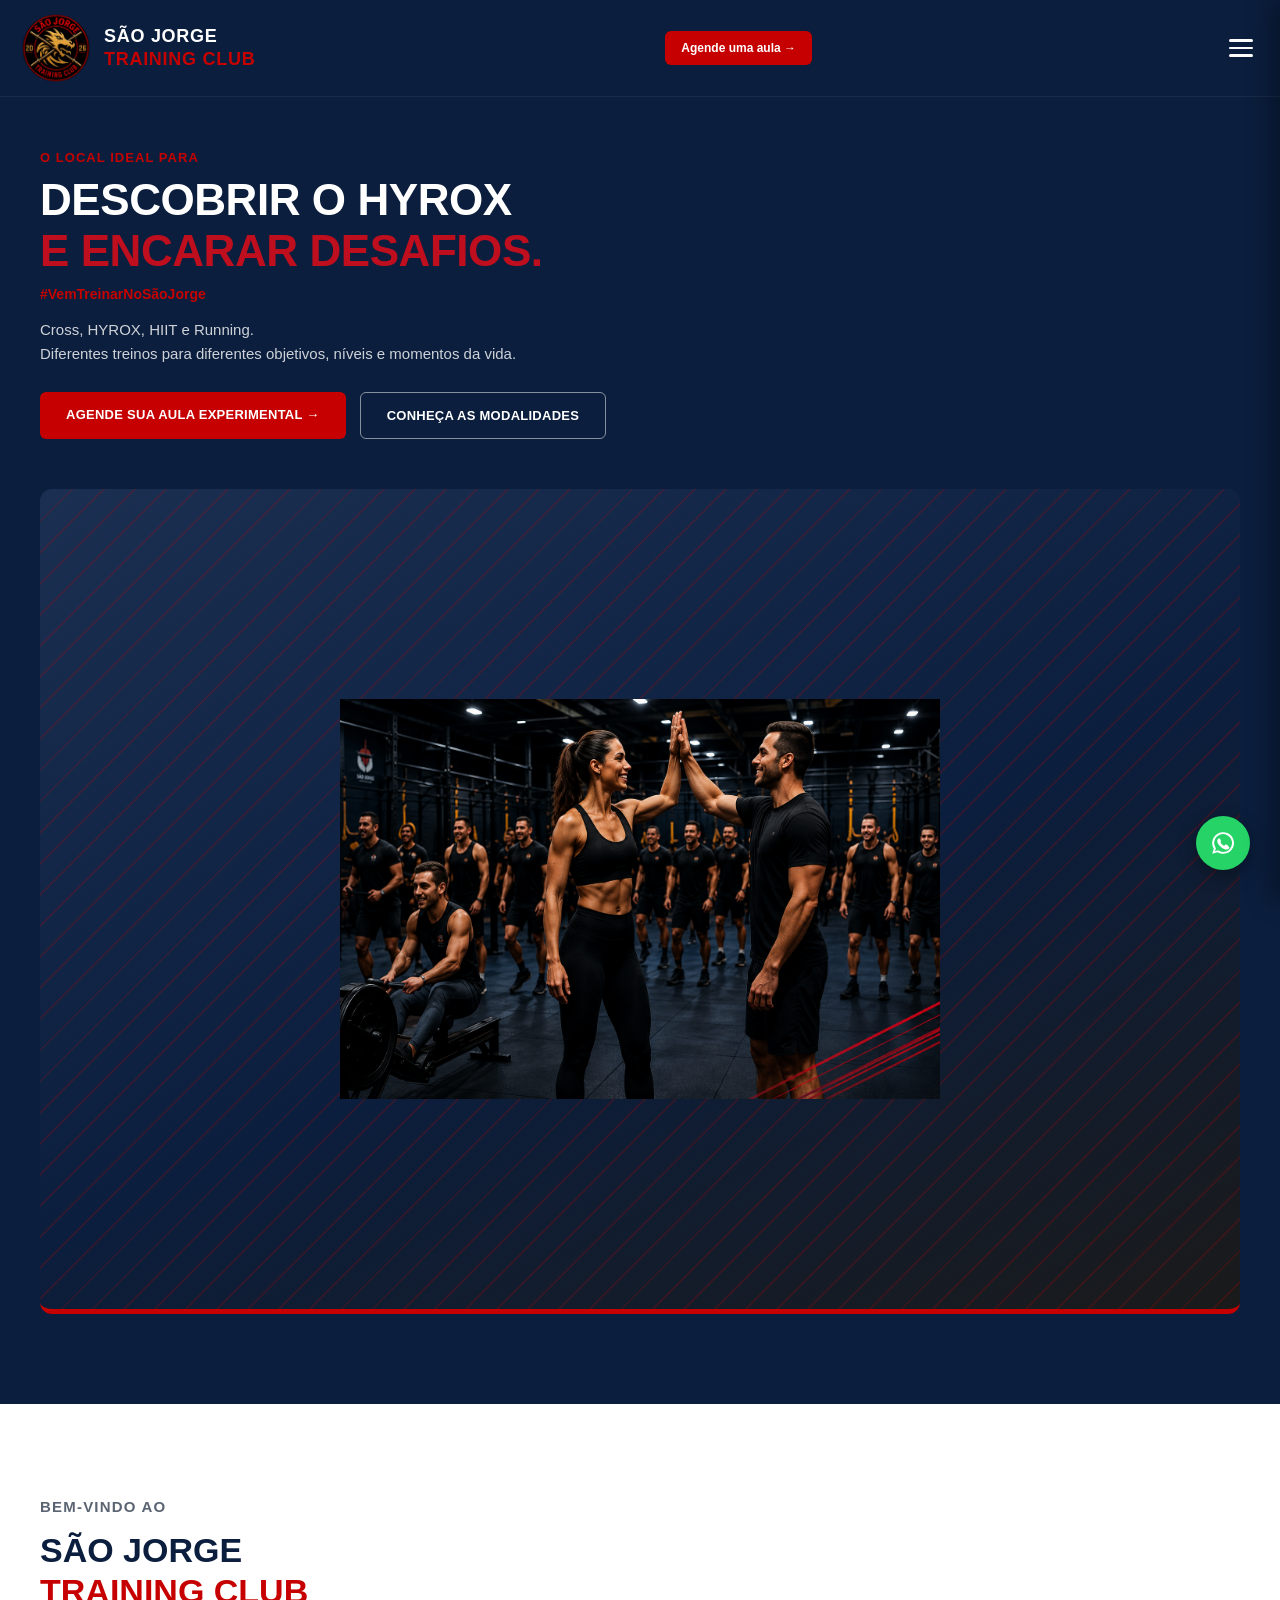
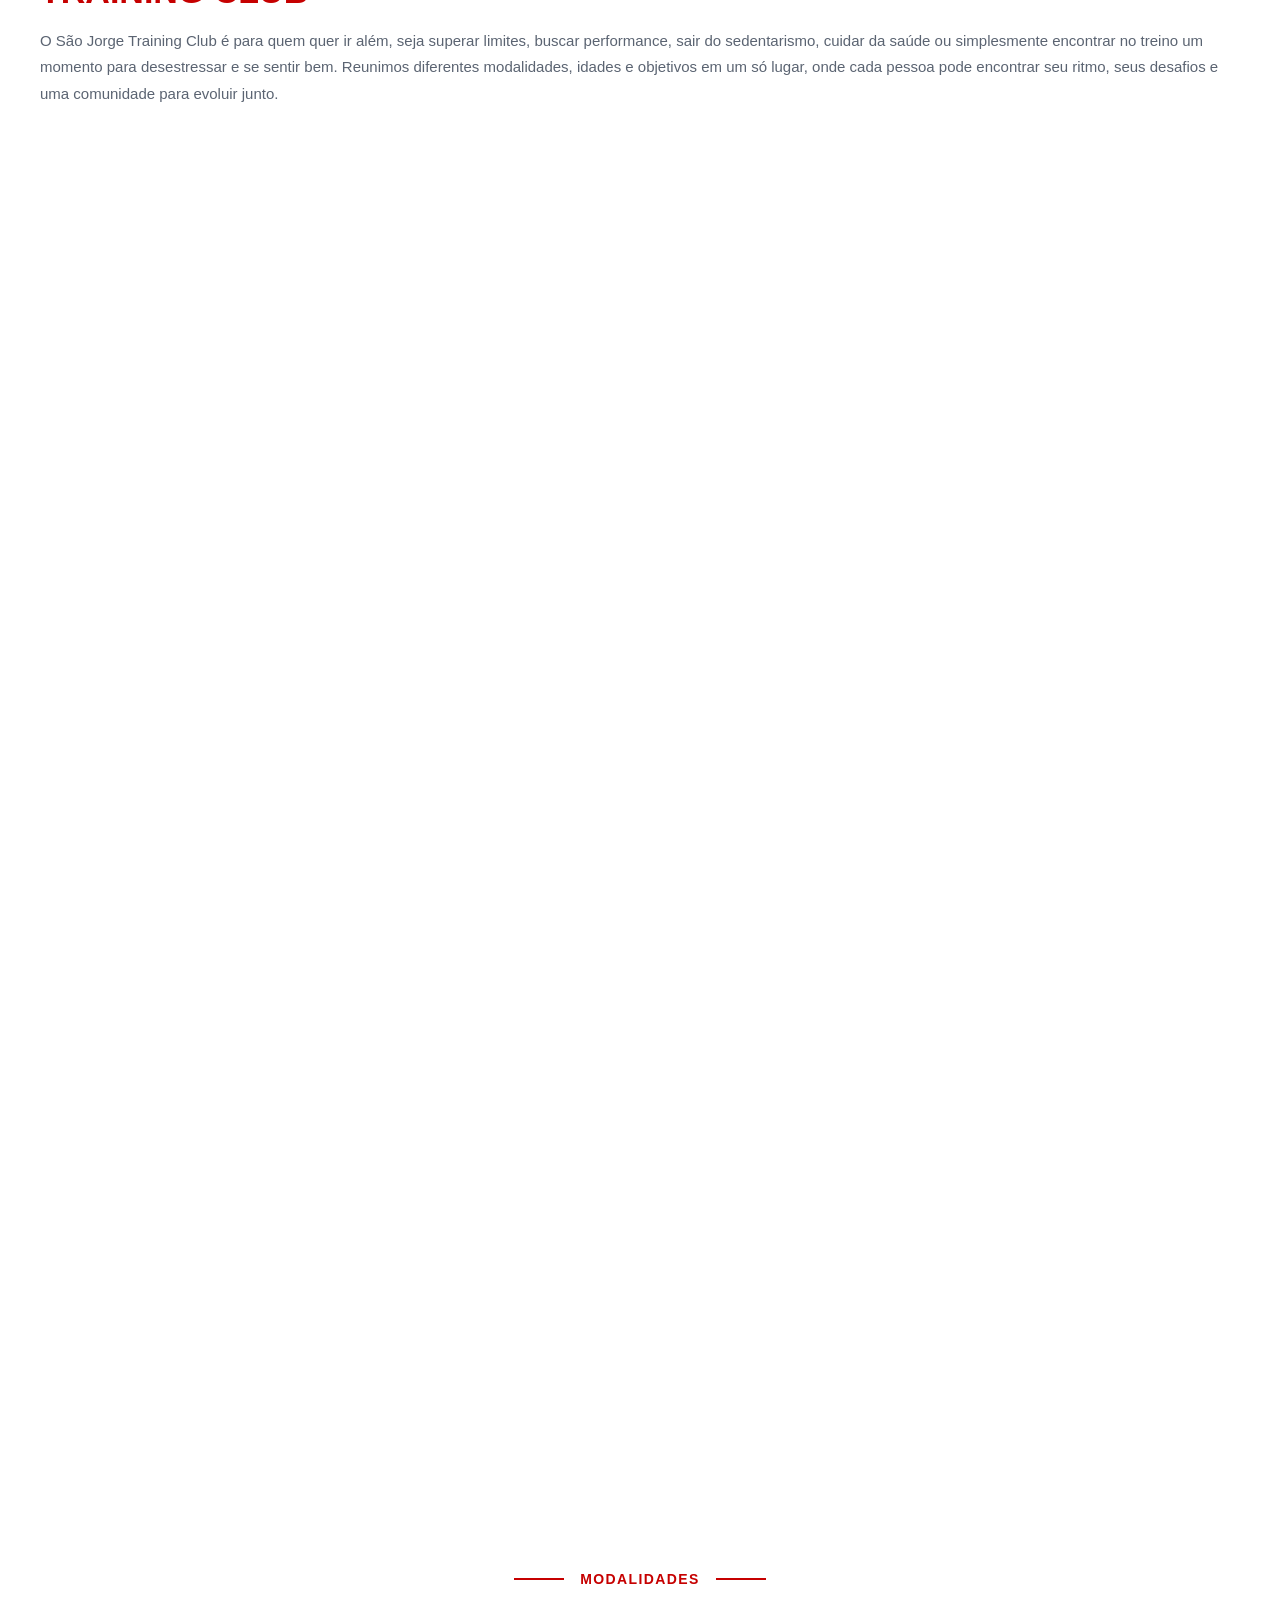
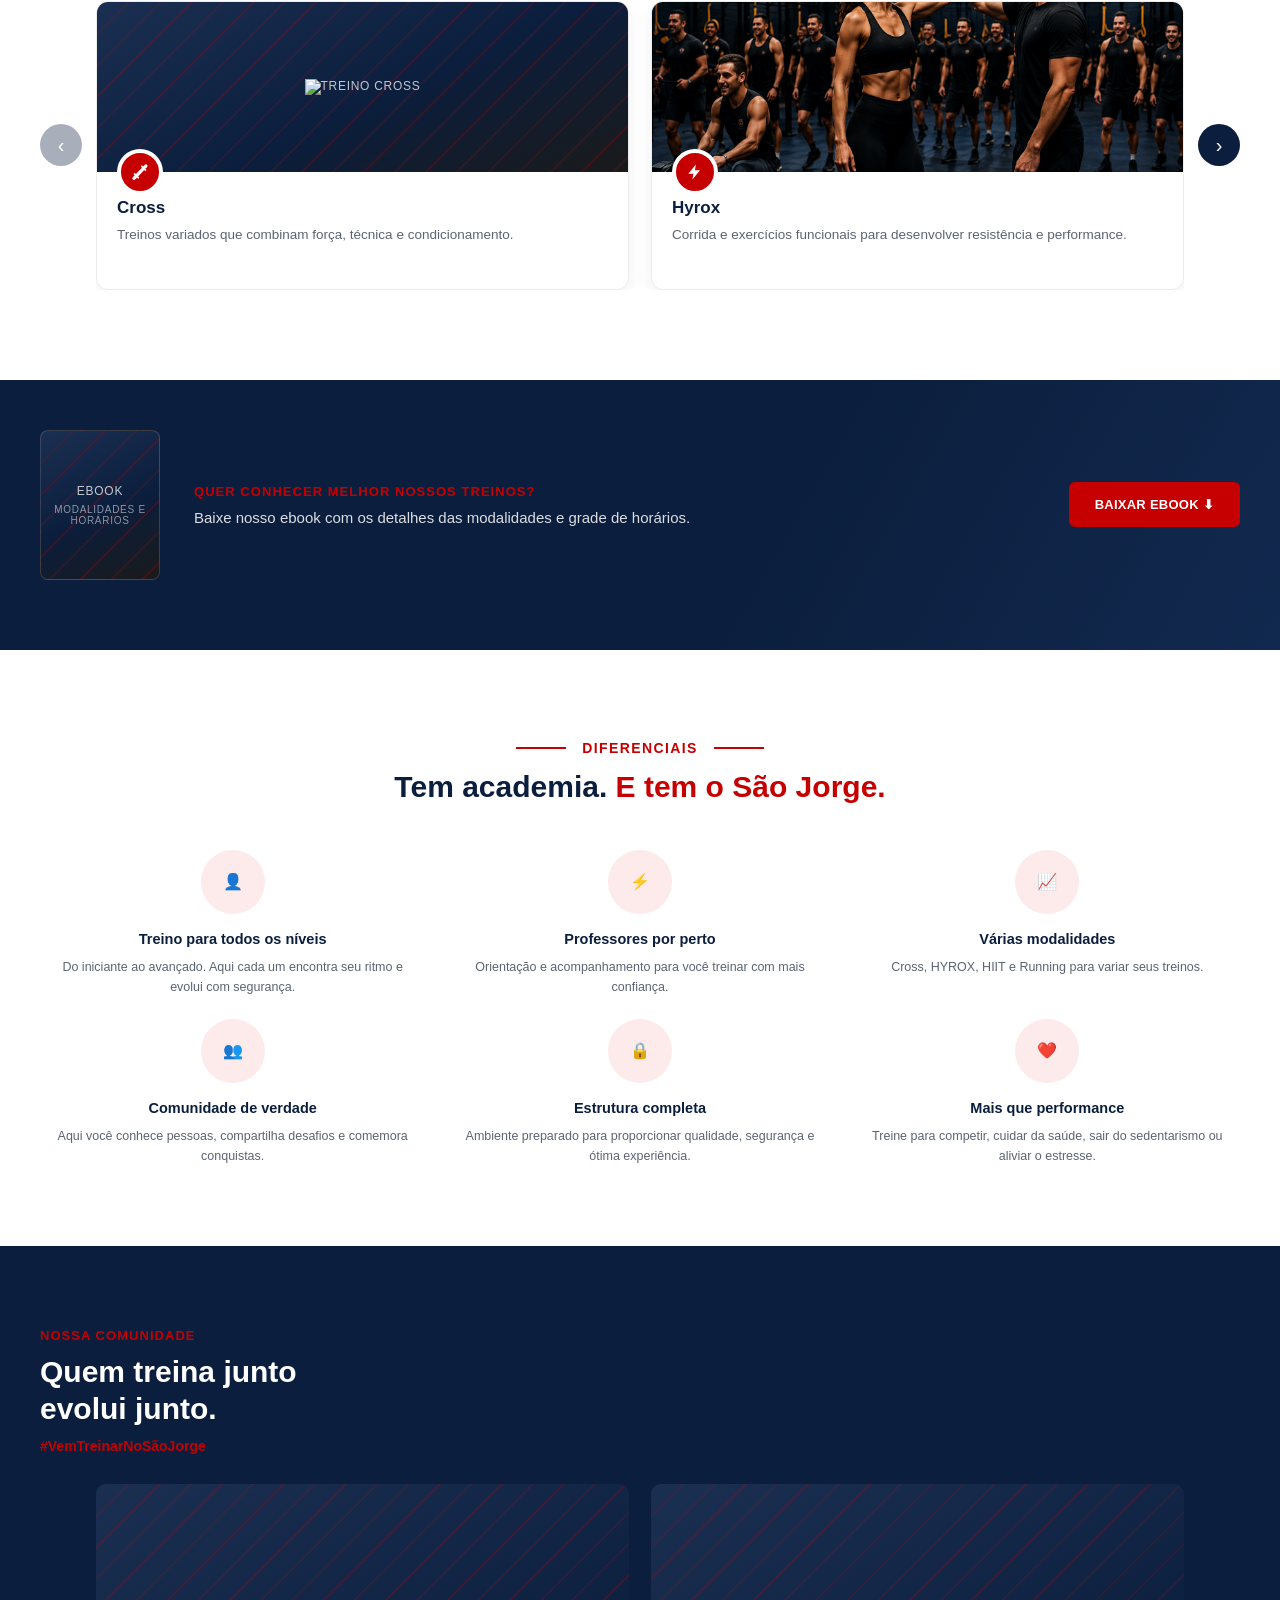
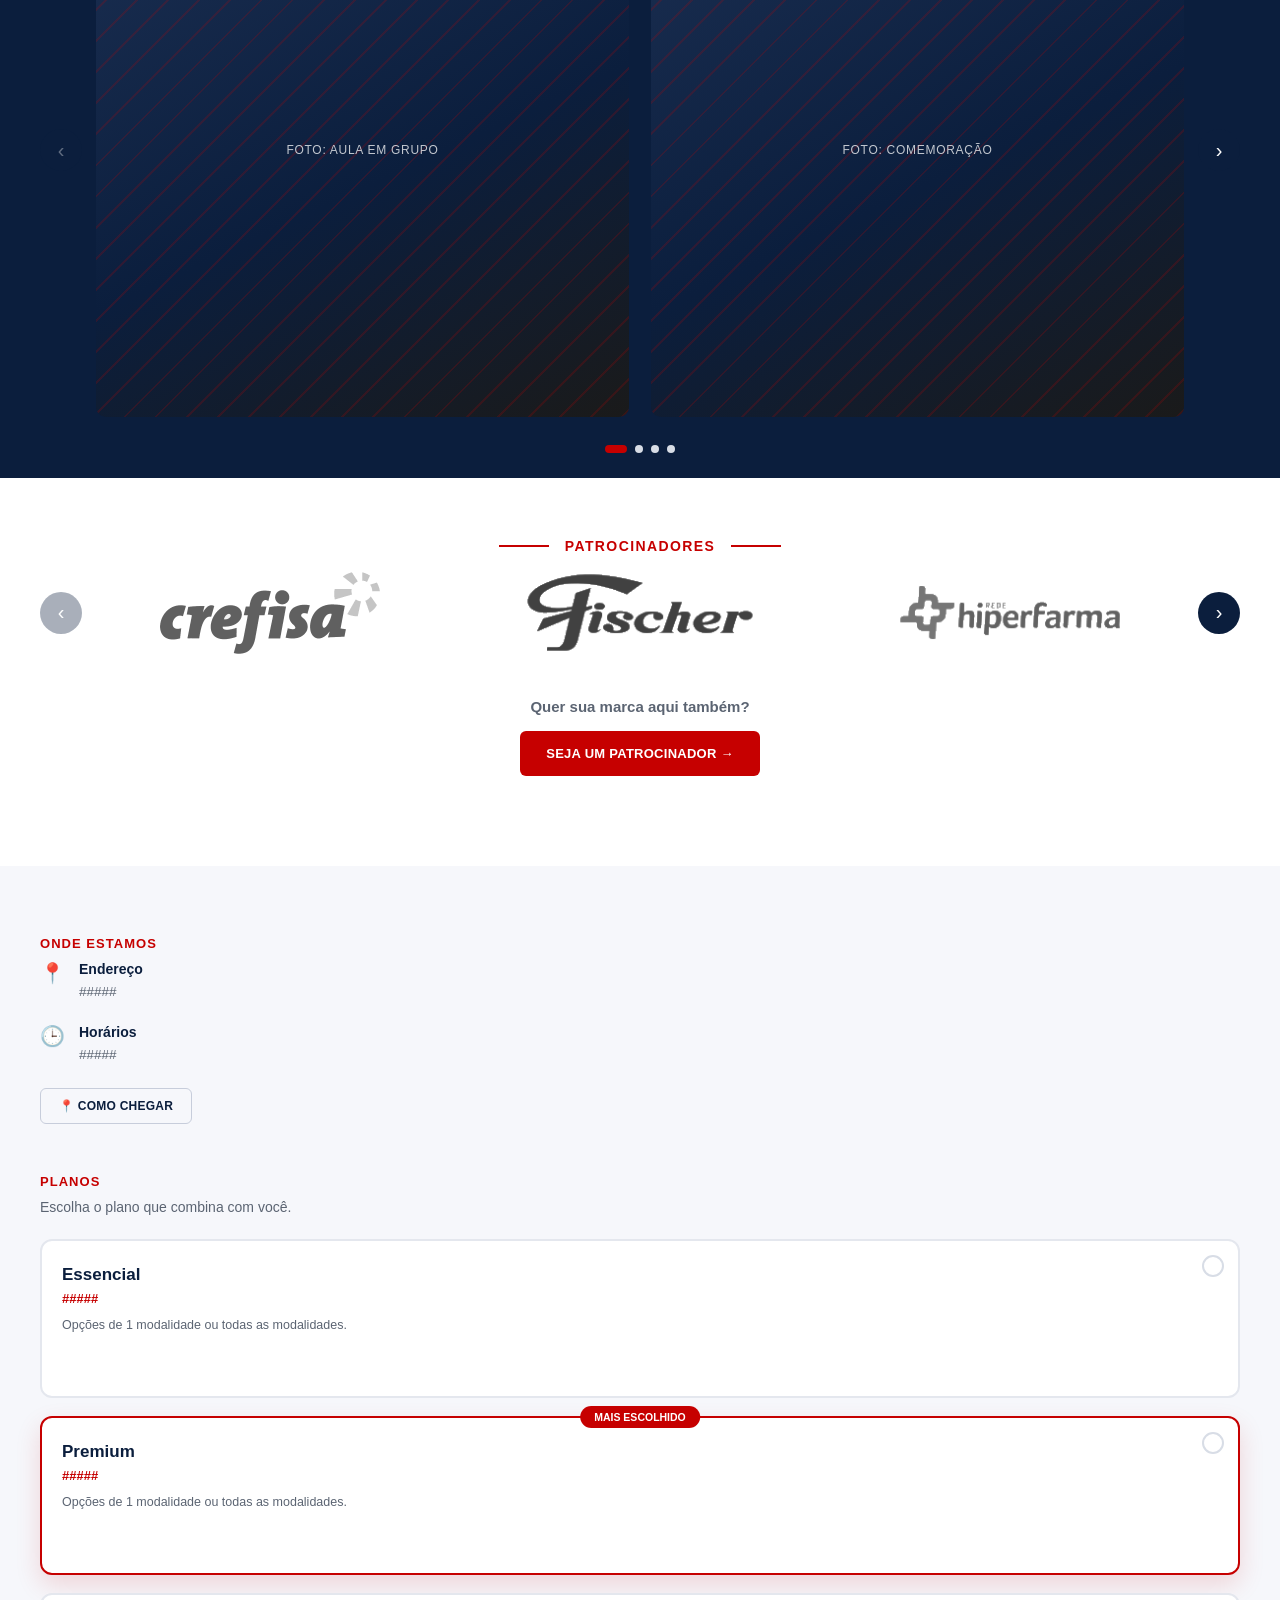
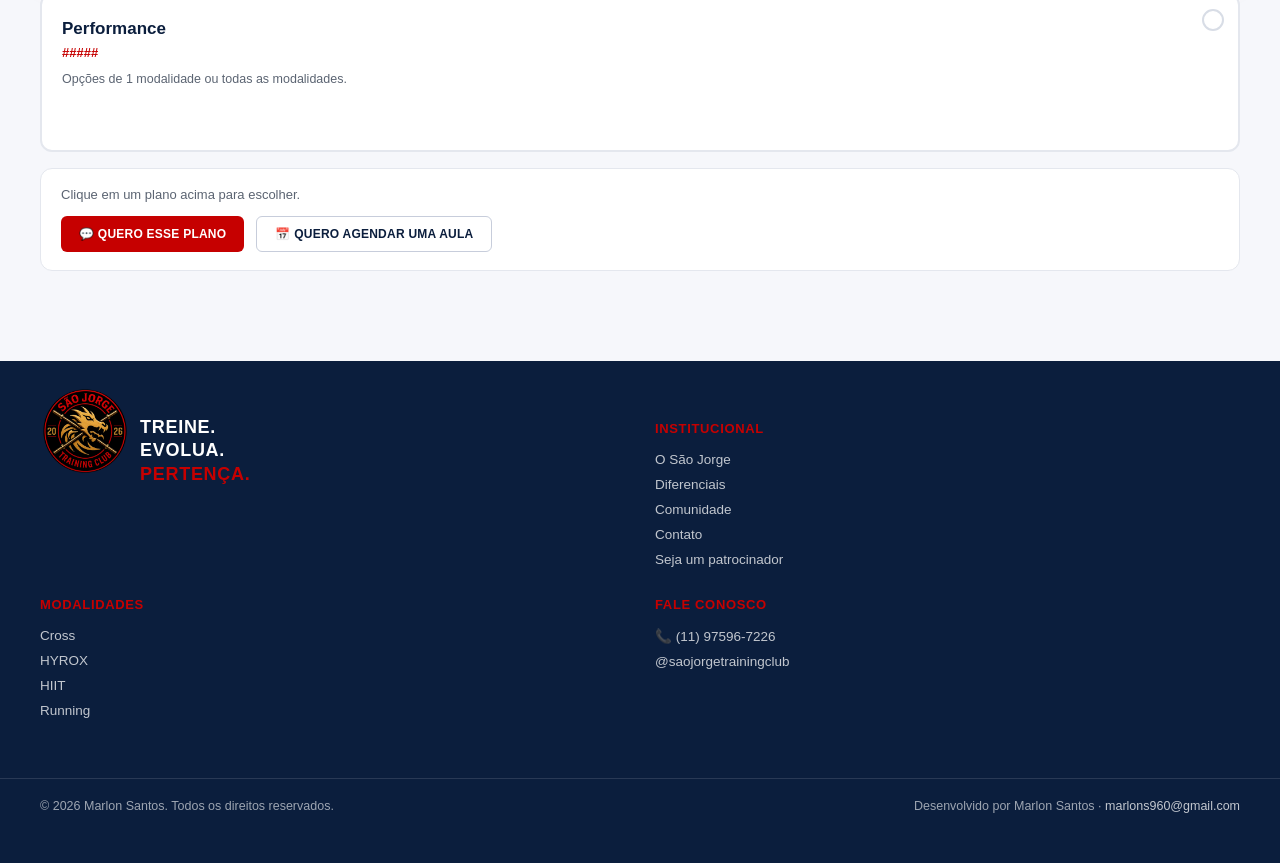
==== commit 40c499cd: "ajuste" ====
--- a/index.html
+++ b/index.html
@@ -1,427 +1,1241 @@
 <!doctype html>
 <html lang="pt-BR">
-  <head>
-    <meta charset="UTF-8" />
-    <meta name="viewport" content="width=device-width, initial-scale=1.0" />
-    <meta name="description" content="São Jorge Training Club - O local para descobrir o HYROX.">
-    <meta name="keywords" content="São Jorge Training Club, HYROX, treinamento, fitness, modalidades, planos, contato">
-      <link rel="stylesheet" href="style.css">
+<head>
+    <meta charset="UTF-8">
+    <meta name="viewport" content="width=device-width, initial-scale=1.0">
+
+    <meta name="description"
+        content="São Jorge Training Club - O local para descobrir o HYROX.">
+
+    <meta name="keywords"
+        content="São Jorge Training Club, HYROX, treinamento, fitness, modalidades, planos, contato">
+
+    <link rel="stylesheet" href="style.css">
+
     <title>São Jorge Training Club</title>
-  </head>
-  <body>
-
-    <!-- HEADER -->
-    <header class="header">
-      <div class="container">
+</head>
+
+<body>
+
+<!-- ================= HEADER ================= -->
+
+<header class="header">
+
+    <div class="container">
+
         <a href="#inicio" class="logo">
-          <img src="/imgs/logo_transparent.png" class="logo-icon" alt="São Jorge Training Club">
-          <span class="logo-text">SÃO JORGE<br><em>TRAINING CLUB</em></span>
+
+            <img
+                src="imgs/logo_transparent.png"
+                class="logo-icon"
+                alt="São Jorge Training Club"
+            >
+
+            <span class="logo-text">
+                SÃO JORGE<br>
+                <em>TRAINING CLUB</em>
+            </span>
+
         </a>
+
         <nav class="menu" id="siteMenu">
-          <button type="button" id="menuCtaAula" class="menu-cta">📅 Agende uma aula</button>
-          <a href="#inicio">Início</a>
-          <a href="#sao-jorge">O São Jorge</a>
-          <a href="#modalidades">Modalidades</a>
-          <a href="#diferenciais">Diferenciais</a>
-          <a href="#comunidade">Comunidade</a>
-          <a href="#planos">Planos</a>
-          
+
+            <button
+                type="button"
+                id="menuCtaAula"
+                class="menu-cta"
+            >
+                📅 Agende uma aula
+            </button>
+
+            <a href="#inicio">Início</a>
+            <a href="#sao-jorge">O São Jorge</a>
+            <a href="#modalidades">Modalidades</a>
+            <a href="#diferenciais">Diferenciais</a>
+            <a href="#comunidade">Comunidade</a>
+            <a href="#planos">Planos</a>
+
         </nav>
-        <button type="button" id="headerCtaAula" class="btn-header">Agende uma aula →</button>
-        <button class="menu-toggle" id="menuToggle" aria-label="Abrir menu" aria-expanded="false" aria-controls="siteMenu">
-          <span></span>
-          <span></span>
-          <span></span>
+
+        <button
+            type="button"
+            id="headerCtaAula"
+            class="btn-header"
+        >
+            Agende uma aula →
         </button>
-      </div>
-    </header>
-    <div class="menu-overlay" id="menuOverlay"></div>
-
-    <!-- HERO -->
-    <section class="hero" id="inicio">
-      <div class="container hero-container">
+
+        <button
+            class="menu-toggle"
+            id="menuToggle"
+            aria-label="Abrir menu"
+            aria-expanded="false"
+            aria-controls="siteMenu"
+        >
+            <span></span>
+            <span></span>
+            <span></span>
+        </button>
+
+    </div>
+
+</header>
+
+<div class="menu-overlay" id="menuOverlay"></div>
+
+
+<!-- ================= HERO ================= -->
+
+<section class="hero" id="inicio">
+
+    <div class="container hero-container">
+
         <div class="hero-text">
-          <p class="eyebrow eyebrow-light">O LOCAL IDEAL PARA</p>
-          <h1>DESCOBRIR O HYROX<br><span>E ENCARAR DESAFIOS.</span></h1>
-          <p class="hashtag">#VemTreinarNoSãoJorge</p>
-          <p class="hero-desc">Cross, HYROX, HIIT e Running.<br>Diferentes treinos para diferentes objetivos, níveis e momentos da vida.</p>
-          <div class="hero-actions">
-            <a href="https://wa.me/5511975967226" target="_blank" rel="noopener" class="btn-primary">Agende sua aula experimental →</a>
-            <a href="#modalidades" class="btn-outline">Conheça as modalidades</a>
-          </div>
-        </div>
+
+            <p class="eyebrow eyebrow-light">
+                O LOCAL IDEAL PARA
+            </p>
+
+            <h1>
+                DESCOBRIR O HYROX<br>
+                <span>E ENCARAR DESAFIOS.</span>
+            </h1>
+
+            <p class="hashtag">
+                #VemTreinarNoSãoJorge
+            </p>
+
+            <p class="hero-desc">
+                Cross, HYROX, HIIT e Running.<br>
+                Diferentes treinos para diferentes objetivos,
+                níveis e momentos da vida.
+            </p>
+
+            <div class="hero-actions">
+
+                <a
+                    href="https://wa.me/5511975967226"
+                    target="_blank"
+                    rel="noopener"
+                    class="btn-primary"
+                >
+                    Agende sua aula experimental →
+                </a>
+
+                <a
+                    href="#modalidades"
+                    class="btn-outline"
+                >
+                    Conheça as modalidades
+                </a>
+
+            </div>
+
+        </div>
+
+
         <div class="hero-media">
-          <div class="img-placeholder hero-img">
-            <img src="/imgs/imagemTop.png" alt="Alunos treinando em grupo" width="600" height="400">
-          </div>
-        </div>
-      </div>
-      <a href="https://wa.me/5511975967226" target="_blank" rel="noopener" class="whatsapp-float" aria-label="WhatsApp">
-        <svg viewBox="0 0 24 24" fill="#fff" width="26" height="26"><path d="M12 2a10 10 0 0 0-8.5 15.2L2 22l4.9-1.5A10 10 0 1 0 12 2Zm0 18.2a8.2 8.2 0 0 1-4.2-1.2l-.3-.2-2.9.9.9-2.8-.2-.3A8.2 8.2 0 1 1 12 20.2Zm4.5-6.1c-.2-.1-1.4-.7-1.7-.8-.2-.1-.4-.1-.6.1-.2.2-.6.8-.8 1-.1.2-.3.2-.5.1-1.4-.7-2.3-1.3-3.2-2.9-.2-.3.2-.3.5-1 .1-.2.1-.4 0-.5-.1-.1-.6-1.4-.8-1.9-.2-.5-.4-.4-.6-.4h-.5c-.2 0-.5.1-.7.3-.2.2-.9.9-.9 2.2s1 2.6 1.1 2.8c.1.2 2 3 4.8 4.2.7.3 1.2.5 1.6.6.7.2 1.3.2 1.8.1.5-.1 1.4-.6 1.6-1.1.2-.5.2-1 .1-1.1-.1-.1-.3-.2-.5-.3Z"/></svg>
-      </a>
-    </section>
-
-    <!-- BEM-VINDO / VIDEO -->
-    <section class="welcome" id="sao-jorge">
-      <div class="container welcome-container">
+
+            <div class="img-placeholder hero-img">
+
+                <img
+                    src="imgs/imagemTop.png"
+                    alt="Alunos treinando em grupo"
+                    width="600"
+                    height="400"
+                >
+
+            </div>
+
+        </div>
+
+    </div>
+
+
+    <a
+        href="https://wa.me/5511975967226"
+        target="_blank"
+        rel="noopener"
+        class="whatsapp-float"
+        aria-label="WhatsApp"
+    >
+
+        <svg
+            viewBox="0 0 24 24"
+            fill="#fff"
+            width="26"
+            height="26"
+        >
+
+            <path d="M12 2a10 10 0 0 0-8.5 15.2L2 22l4.9-1.5A10 10 0 1 0 12 2Zm0 18.2a8.2 8.2 0 0 1-4.2-1.2l-.3-.2-2.9.9.9-2.8-.2-.3A8.2 8.2 0 1 1 12 20.2Zm4.5-6.1c-.2-.1-1.4-.7-1.7-.8-.2-.1-.4-.1-.6.1-.2.2-.6.8-.8 1-.1.2-.3.2-.5.1-1.4-.7-2.3-1.3-3.2-2.9-.2-.3.2-.3.5-1 .1-.2.1-.4 0-.5-.1-.1-.6-1.4-.8-1.9-.2-.5-.4-.4-.6-.4h-.5c-.2 0-.5.1-.7.3-.2.2-.9.9-.9 2.2s1 2.6 1.1 2.8c.1.2 2 3 4.8 4.2.7.3 1.2.5 1.6.6.7.2 1.3.2 1.8.1.5-.1 1.4-.6 1.6-1.1.2-.5.2-1 .1-1.1-.1-.1-.3-.2-.5-.3Z"/>
+
+        </svg>
+
+    </a>
+
+</section>
+
+
+<!-- ================= BEM-VINDO ================= -->
+
+<section class="welcome" id="sao-jorge">
+
+    <div class="container welcome-container">
+
         <div class="welcome-text">
-          <p class="eyebrow">BEM-VINDO AO</p>
-          <h2>SÃO JORGE<br><span>TRAINING CLUB</span></h2>
-          <p>O São Jorge Training Club é para quem quer ir além, seja superar limites, buscar performance, sair do sedentarismo, cuidar da saúde ou simplesmente encontrar no treino um momento para desestressar e se sentir bem. Reunimos diferentes modalidades, idades e objetivos em um só lugar, onde cada pessoa pode encontrar seu ritmo, seus desafios e uma comunidade para evoluir junto.</p>
-        </div>
-        <div class="welcome-media ">
-  <video autoplay muted loop playsinline width="100%" height="450">
-  <source src="/videos/homemCross.mp4" type="video/mp4">
-  Seu navegador não suporta vídeos.
-</video>
+
+            <p class="eyebrow">
+                BEM-VINDO AO
+            </p>
+
+            <h2>
+                SÃO JORGE<br>
+                <span>TRAINING CLUB</span>
+            </h2>
+
+            <p>
+                O São Jorge Training Club é para quem quer ir além,
+                seja superar limites, buscar performance, sair do
+                sedentarismo, cuidar da saúde ou simplesmente encontrar
+                no treino um momento para desestressar e se sentir bem.
+                Reunimos diferentes modalidades, idades e objetivos
+                em um só lugar, onde cada pessoa pode encontrar seu
+                ritmo, seus desafios e uma comunidade para evoluir junto.
+            </p>
+
+        </div>
+
+
+        <div class="welcome-media">
+
+            <video
+                autoplay
+                muted
+                loop
+                playsinline
+                width="100%"
+                height="450"
+            >
+
+                <source
+                    src="videos/homemCross.mp4"
+                    type="video/mp4"
+                >
+
+                Seu navegador não suporta vídeos.
+
+            </video>
+
+        </div>
+
+    </div>
+
+</section>
+
+
+<!-- ================= MODALIDADES ================= -->
+
+<section class="modalidades" id="modalidades">
+
+    <div class="container">
+
+        <h3 class="section-title">
+            <span class="line"></span>
+            MODALIDADES
+            <span class="line"></span>
+        </h3>
+
+
+        <div class="carousel">
+
+            <button
+                class="arrow arrow-left"
+                aria-label="Anterior"
+            >
+                ‹
+            </button>
+
+
+            <div class="cards cards-4">
+
+
+                <!-- CROSS -->
+
+                <article class="card">
+
+                    <div class="img-placeholder card-img">
+
+                        <img
+                            src="imgs/cross.png"
+                            alt="Treino Cross"
+                        >
+
+                    </div>
+
+                    <div class="card-icon">
+
+                        <svg
+                            viewBox="0 0 24 24"
+                            width="20"
+                            height="20"
+                            fill="#fff"
+                        >
+
+                            <path d="M20.6 3.4a2 2 0 0 0-2.8 0l-2 2-1.4-1.4-1.4 1.4L14.4 7 7 14.4l-1.4-1.4-1.4 1.4L5.6 16l-2 2a2 2 0 1 0 2.8 2.8l2-2 1.4 1.4 1.4-1.4-1.4-1.4L17 9.6l1.4 1.4 1.4-1.4-1.4-1.4 2-2a2 2 0 0 0 0-2.8Z"/>
+
+                        </svg>
+
+                    </div>
+
+                    <h4>Cross</h4>
+
+                    <p>
+                        Treinos variados que combinam força,
+                        técnica e condicionamento.
+                    </p>
+
+                </article>
+
+
+                <!-- HYROX -->
+
+                <article class="card">
+
+                    <div class="img-placeholder card-img">
+
+                        <img
+                            src="imgs/imagemTop.png"
+                            alt="Treino Hyrox"
+                        >
+
+                    </div>
+
+                    <div class="card-icon">
+
+                        <svg
+                            viewBox="0 0 24 24"
+                            width="20"
+                            height="20"
+                            fill="#fff"
+                        >
+
+                            <path d="M13 3 4 14h6l-1 7 9-11h-6l1-7Z"/>
+
+                        </svg>
+
+                    </div>
+
+                    <h4>Hyrox</h4>
+
+                    <p>
+                        Corrida e exercícios funcionais para desenvolver
+                        resistência e performance.
+                    </p>
+
+                </article>
+
+
+                <!-- HIIT -->
+
+                <article class="card">
+
+                    <div class="img-placeholder card-img">
+
+                        <span>HIIT</span>
+
+                    </div>
+
+                    <div class="card-icon">
+
+                        <svg
+                            viewBox="0 0 24 24"
+                            width="20"
+                            height="20"
+                            fill="#fff"
+                        >
+
+                            <path d="M3 12h4l2-7 4 14 2-7h6"/>
+
+                        </svg>
+
+                    </div>
+
+                    <h4>HIIT</h4>
+
+                    <p>
+                        Treinos dinâmicos e intensos para queimar
+                        calorias e melhorar o condicionamento.
+                    </p>
+
+                </article>
+
+
+                <!-- RUNNING -->
+
+                <article class="card">
+
+                    <div class="img-placeholder card-img">
+
+                        <span>Running</span>
+
+                    </div>
+
+                    <div class="card-icon">
+
+                        <svg
+                            viewBox="0 0 24 24"
+                            width="20"
+                            height="20"
+                            fill="#fff"
+                        >
+
+                            <circle
+                                cx="17"
+                                cy="4"
+                                r="2"
+                            />
+
+                            <path d="M10 22l2-6 3 2 2 4M6 16l3-4 3 1 2-4-3-2-4 2"/>
+
+                        </svg>
+
+                    </div>
+
+                    <h4>Running</h4>
+
+                    <p>
+                        Da primeira corrida aos novos recordes.
+                        Treinamento para diferentes ritmos e objetivos.
+                    </p>
+
+                </article>
+
+            </div>
+
+
+            <button
+                class="arrow arrow-right"
+                aria-label="Próximo"
+            >
+                ›
+            </button>
+
+        </div>
+
+    </div>
+
+</section>
+
+
+<!-- ================= EBOOK ================= -->
+
+<section class="ebook">
+
+    <div class="container ebook-container">
+
+        <div class="ebook-cover">
+
+            <div class="img-placeholder ebook-img">
+
+                <span>EBOOK</span>
+
+                <small>
+                    MODALIDADES E HORÁRIOS
+                </small>
+
+            </div>
+
+        </div>
+
+
+        <div class="ebook-text">
+
+            <p class="eyebrow eyebrow-light">
+                QUER CONHECER MELHOR NOSSOS TREINOS?
+            </p>
+
+            <p>
+                Baixe nosso ebook com os detalhes das modalidades
+                e grade de horários.
+            </p>
+
+        </div>
+
+
+        <a href="#" class="btn-primary">
+            Baixar ebook ⬇
+        </a>
+
+    </div>
+
+</section>
+
+
+<!-- ================= DIFERENCIAIS ================= -->
+
+<section class="diferenciais" id="diferenciais">
+
+    <div class="container">
+
+        <h3 class="section-title">
+            <span class="line"></span>
+            DIFERENCIAIS
+            <span class="line"></span>
+        </h3>
+
+        <h2 class="section-heading">
+            Tem academia.
+            <span>E tem o São Jorge.</span>
+        </h2>
+
+
+        <div class="cards cards-6 cards-static">
+
+
+            <article class="feature">
+
+                <div class="feature-icon">👤</div>
+
+                <h4>
+                    Treino para todos os níveis
+                </h4>
+
+                <p>
+                    Do iniciante ao avançado.
+                    Aqui cada um encontra seu ritmo
+                    e evolui com segurança.
+                </p>
+
+            </article>
+
+
+            <article class="feature">
+
+                <div class="feature-icon">⚡</div>
+
+                <h4>
+                    Professores por perto
+                </h4>
+
+                <p>
+                    Orientação e acompanhamento para
+                    você treinar com mais confiança.
+                </p>
+
+            </article>
+
+
+            <article class="feature">
+
+                <div class="feature-icon">📈</div>
+
+                <h4>
+                    Várias modalidades
+                </h4>
+
+                <p>
+                    Cross, HYROX, HIIT e Running para
+                    variar seus treinos.
+                </p>
+
+            </article>
+
+
+            <article class="feature">
+
+                <div class="feature-icon">👥</div>
+
+                <h4>
+                    Comunidade de verdade
+                </h4>
+
+                <p>
+                    Aqui você conhece pessoas,
+                    compartilha desafios e comemora conquistas.
+                </p>
+
+            </article>
+
+
+            <article class="feature">
+
+                <div class="feature-icon">🔒</div>
+
+                <h4>
+                    Estrutura completa
+                </h4>
+
+                <p>
+                    Ambiente preparado para proporcionar
+                    qualidade, segurança e ótima experiência.
+                </p>
+
+            </article>
+
+
+            <article class="feature">
+
+                <div class="feature-icon">❤️</div>
+
+                <h4>
+                    Mais que performance
+                </h4>
+
+                <p>
+                    Treine para competir, cuidar da saúde,
+                    sair do sedentarismo ou aliviar o estresse.
+                </p>
+
+            </article>
+
+        </div>
+
+    </div>
+
+</section>
+
+
+<!-- ================= COMUNIDADE ================= -->
+
+<section class="comunidade" id="comunidade">
+
+    <div class="container">
+
+        <div class="comunidade-head">
+
+            <p
+                class="eyebrow eyebrow-light"
+                style="display:inline-block;"
+            >
+                NOSSA COMUNIDADE
+            </p>
+
+            <h2>
+                Quem treina junto<br>
+                evolui junto.
+            </h2>
+
+            <p
+                class="hashtag"
+                style="text-align:left;"
+            >
+                #VemTreinarNoSãoJorge
+            </p>
+
+        </div>
+
+
+        <div class="carousel">
+
+            <button
+                class="arrow arrow-left"
+                aria-label="Anterior"
+            >
+                ‹
+            </button>
+
+
+            <div class="cards cards-4">
+
+                <div class="img-placeholder comm-img">
+                    <span>foto: aula em grupo</span>
+                </div>
+
+                <div class="img-placeholder comm-img">
+                    <span>foto: comemoração</span>
+                </div>
+
+                <div class="img-placeholder comm-img">
+                    <span>foto: dupla de treino</span>
+                </div>
+
+                <div class="img-placeholder comm-img">
+                    <span>foto: equipe São Jorge</span>
+                </div>
+
+            </div>
+
+
+            <button
+                class="arrow arrow-right"
+                aria-label="Próximo"
+            >
+                ›
+            </button>
+
+        </div>
+
+
+        <div class="dots">
+
+            <span class="dot active"></span>
+            <span class="dot"></span>
+            <span class="dot"></span>
+            <span class="dot"></span>
+
+        </div>
+
+    </div>
+
+</section>
+
+
+<!-- ================= PATROCINADORES ================= -->
+
+<section
+    class="patrocinadores"
+    id="patrocinadores"
+>
+
+    <div class="container">
+
+        <h3 class="section-title">
+
+            <span class="line"></span>
+
+            PATROCINADORES
+
+            <span class="line"></span>
+
+        </h3>
+
+
+        <div class="carousel">
+
+            <button
+                class="arrow arrow-left"
+                aria-label="Anterior"
+            >
+                ‹
+            </button>
+
+
+            <div class="cards cards-5">
+
+
+                <div class="sponsor-logo">
+
+                    <img
+                        src="imgs/parceiros/crefisa.png"
+                        alt="Crefisa"
+                    >
+
+                </div>
+
+
+                <div class="sponsor-logo">
+
+                    <img
+                        src="imgs/parceiros/fischer-325x170.png"
+                        alt="Fischer"
+                    >
+
+                </div>
+
+
+                <div class="sponsor-logo">
+
+                    <img
+                        src="imgs/parceiros/hiperfarma-325x170.png"
+                        alt="Hiperfarma"
+                    >
+
+                </div>
+
+
+                <div class="sponsor-logo">
+
+                    <img
+                        src="imgs/parceiros/nupay-325x170.png"
+                        alt="Nupay"
+                    >
+
+                </div>
+
+
+                <div class="sponsor-logo">
+
+                    <img
+                        src="imgs/parceiros/starbucks.png"
+                        alt="Starbucks"
+                    >
+
+                </div>
+
+            </div>
+
+
+            <button
+                class="arrow arrow-right"
+                aria-label="Próximo"
+            >
+                ›
+            </button>
+
+        </div>
+
+
+        <div class="patrocinadores-cta">
+
+            <p>
+                Quer sua marca aqui também?
+            </p>
+
+            <a
+                href="aderir-patrocinadores.html"
+                class="btn-primary"
+            >
+                Seja um patrocinador →
+            </a>
+
+        </div>
+
+    </div>
+
+</section>
+
+
+<!-- ================= PLANOS ================= -->
+
+<section
+    class="info-planos"
+    id="planos"
+>
+
+    <div class="container info-planos-container">
+
+
+        <div
+            class="onde-estamos"
+            id="contato"
+        >
+
+            <p class="eyebrow">
+                ONDE ESTAMOS
+            </p>
+
+            <div class="info-item">
+
+                <span class="info-icon">📍</span>
+
+                <div>
+
+                    <strong>Endereço</strong>
+
+                    <p>#####</p>
+
+                </div>
+
+            </div>
+
+
+            <div class="info-item">
+
+                <span class="info-icon">🕒</span>
+
+                <div>
+
+                    <strong>Horários</strong>
+
+                    <p>#####</p>
+
+                </div>
+
+            </div>
+
+
+            <a
+                href="#"
+                class="btn-outline-dark btn-small"
+            >
+                📍 Como chegar
+            </a>
+
+        </div>
+
+
+        <div class="planos">
+
+            <p class="eyebrow">
+                PLANOS
+            </p>
+
+            <p class="planos-desc">
+                Escolha o plano que combina com você.
+            </p>
+
+
+            <div class="plans-grid">
+
+
+                <div
+                    class="plan"
+                    data-plan="Essencial"
+                    tabindex="0"
+                    role="button"
+                    aria-pressed="false"
+                >
+
+                    <span class="plan-check">✓</span>
+
+                    <h4>Essencial</h4>
+
+                    <p class="plan-freq">
+                        #####
+                    </p>
+
+                    <p class="plan-desc">
+                        Opções de 1 modalidade ou todas as modalidades.
+                    </p>
+
+                </div>
+
+
+                <div
+                    class="plan plan-featured"
+                    data-plan="Premium"
+                    tabindex="0"
+                    role="button"
+                    aria-pressed="false"
+                >
+
+                    <span class="badge">
+                        Mais escolhido
+                    </span>
+
+                    <span class="plan-check">✓</span>
+
+                    <h4>Premium</h4>
+
+                    <p class="plan-freq">
+                        #####
+                    </p>
+
+                    <p class="plan-desc">
+                        Opções de 1 modalidade ou todas as modalidades.
+                    </p>
+
+                </div>
+
+
+                <div
+                    class="plan"
+                    data-plan="Performance"
+                    tabindex="0"
+                    role="button"
+                    aria-pressed="false"
+                >
+
+                    <span class="plan-check">✓</span>
+
+                    <h4>Performance</h4>
+
+                    <p class="plan-freq">
+                        #####
+                    </p>
+
+                    <p class="plan-desc">
+                        Opções de 1 modalidade ou todas as modalidades.
+                    </p>
+
+                </div>
+
+            </div>
+
+
+            <div
+                class="planos-cta"
+                id="planosCta"
+            >
+
+                <p
+                    class="planos-note"
+                    id="planosNote"
+                >
+                    Clique em um plano acima para escolher.
+                </p>
+
+
+                <div
+                    class="planos-cta-actions"
+                    id="planosActions"
+                    hidden
+                >
+
+                    <button
+                        type="button"
+                        id="ctaPlano"
+                        class="btn-primary btn-small"
+                    >
+                        💬 Quero esse plano
+                    </button>
+
+                    <button
+                        type="button"
+                        id="ctaAula"
+                        class="btn-outline-dark btn-small"
+                    >
+                        📅 Quero agendar uma aula
+                    </button>
+
+                </div>
+
+            </div>
+
+        </div>
+
+    </div>
+
+</section>
+
+
+<!-- ================= MODAL ================= -->
+
+<div
+    class="modal-overlay"
+    id="planModalOverlay"
+>
+
+    <div
+        class="modal-box"
+        role="dialog"
+        aria-modal="true"
+        aria-labelledby="planModalTitle"
+    >
+
+        <button
+            type="button"
+            class="modal-close"
+            id="planModalClose"
+            aria-label="Fechar"
+        >
+            ×
+        </button>
+
+        <p
+            class="eyebrow"
+            id="planModalEyebrow"
+        >
+            PLANO SELECIONADO
+        </p>
+
+        <h3 id="planModalTitle">
+            Complete seus dados
+        </h3>
+
+        <p
+            class="modal-desc"
+            id="planModalDesc"
+        >
+            Preencha as informações abaixo.
+            Vamos abrir o WhatsApp com sua mensagem pronta.
+        </p>
+
+
+        <form
+            id="planForm"
+            class="plan-form"
+            novalidate
+        >
+
+            <div class="form-row">
+
+                <label for="planAlunoNome">
+                    Nome do aluno *
+                </label>
+
+                <input
+                    type="text"
+                    id="planAlunoNome"
+                    name="planAlunoNome"
+                    placeholder="Nome completo"
+                    required
+                >
+
+            </div>
+
+
+            <div class="form-row">
+
+                <label for="planDataInicio">
+                    Dia que pretende começar *
+                </label>
+
+                <input
+                    type="date"
+                    id="planDataInicio"
+                    name="planDataInicio"
+                    required
+                >
+
+            </div>
+
+
+            <div class="form-row">
+
+                <label for="planTelefone">
+                    Telefone / WhatsApp
+                </label>
+
+                <input
+                    type="tel"
+                    id="planTelefone"
+                    name="planTelefone"
+                    placeholder="(11) 90000-0000"
+                >
+
+            </div>
+
+
+            <p
+                class="sponsor-feedback"
+                id="planFormFeedback"
+                hidden
+            ></p>
+
+
+            <button
+                type="submit"
+                class="btn-primary plan-form-submit"
+            >
+                Enviar para o WhatsApp →
+            </button>
+
+        </form>
+
+    </div>
+
 </div>
-        </div>
-      </div>
-    </section>
-
-    <!-- MODALIDADES -->
-    <section class="modalidades" id="modalidades">
-      <div class="container">
-        <h3 class="section-title"><span class="line"></span>MODALIDADES<span class="line"></span></h3>
-        <div class="carousel">
-          <button class="arrow arrow-left" aria-label="Anterior">‹</button>
-          <div class="cards cards-4">
-            <article class="card">
-              <div class="img-placeholder card-img"><span>Cross</span></div>
-              <div class="card-icon">
-                <svg viewBox="0 0 24 24" width="20" height="20" fill="#fff"><path d="M20.6 3.4a2 2 0 0 0-2.8 0l-2 2-1.4-1.4-1.4 1.4L14.4 7 7 14.4l-1.4-1.4-1.4 1.4L5.6 16l-2 2a2 2 0 1 0 2.8 2.8l2-2 1.4 1.4 1.4-1.4-1.4-1.4L17 9.6l1.4 1.4 1.4-1.4-1.4-1.4 2-2a2 2 0 0 0 0-2.8Z"/></svg>
-              </div>
-              <h4>Cross</h4>
-              <p>Treinos variados que combinam força, técnica e condicionamento.</p>
-            </article>
-            <article class="card">
-              <div class="img-placeholder card-img"><span><img src="/imgs/imagemTop.png" alt=""></span></div>
-              <div class="card-icon">
-                <svg viewBox="0 0 24 24" width="20" height="20" fill="#fff"><path d="M13 3 4 14h6l-1 7 9-11h-6l1-7Z"/></svg>
-              </div>
-              <h4>Hyrox</h4>
-              <p>Corrida e exercícios funcionais para desenvolver resistência e performance.</p>
-            </article>
-            <article class="card">
-              <div class="img-placeholder card-img"><span>HIIT</span></div>
-              <div class="card-icon">
-                <svg viewBox="0 0 24 24" width="20" height="20" fill="#fff"><path d="M3 12h4l2-7 4 14 2-7h6"/></svg>
-              </div>
-              <h4>HIIT</h4>
-              <p>Treinos dinâmicos e intensos para queimar calorias e melhorar o condicionamento.</p>
-            </article>
-            <article class="card">
-              <div class="img-placeholder card-img"><span>Running</span></div>
-              <div class="card-icon">
-                <svg viewBox="0 0 24 24" width="20" height="20" fill="#fff"><circle cx="17" cy="4" r="2"/><path d="M10 22l2-6 3 2 2 4M6 16l3-4 3 1 2-4-3-2-4 2"/></svg>
-              </div>
-              <h4>Running</h4>
-              <p>Da primeira corrida aos novos recordes. Treinamento para diferentes ritmos e objetivos.</p>
-            </article>
-          </div>
-          <button class="arrow arrow-right" aria-label="Próximo">›</button>
-        </div>
-      </div>
-    </section>
-
-    <!-- EBOOK -->
-    <section class="ebook">
-      <div class="container ebook-container">
-        <div class="ebook-cover">
-          <div class="img-placeholder ebook-img">
-            <span>EBOOK</span>
-            <small>MODALIDADES E HORÁRIOS</small>
-          </div>
-        </div>
-        <div class="ebook-text">
-          <p class="eyebrow eyebrow-light">QUER CONHECER MELHOR NOSSOS TREINOS?</p>
-          <p>Baixe nosso ebook com os detalhes das modalidades e grade de horários.</p>
-        </div>
-        <a href="#" class="btn-primary">Baixar ebook ⬇</a>
-      </div>
-    </section>
-
-    <!-- DIFERENCIAIS -->
-    <section class="diferenciais" id="diferenciais">
-      <div class="container">
-        <h3 class="section-title"><span class="line"></span>DIFERENCIAIS<span class="line"></span></h3>
-        <h2 class="section-heading">Tem academia. <span>E tem o São Jorge.</span></h2>
-        <div class="cards cards-6 cards-static">
-          <article class="feature">
-            <div class="feature-icon">
-              <svg viewBox="0 0 24 24" width="22" height="22" fill="none" stroke="#c60000" stroke-width="1.6"><circle cx="12" cy="8" r="3.2"/><path d="M5 20c1.2-4 4-6 7-6s5.8 2 7 6"/></svg>
-            </div>
-            <h4>Treino para todos os níveis</h4>
-            <p>Do iniciante ao avançado. Aqui cada um encontra seu ritmo e evolui com segurança.</p>
-          </article>
-          <article class="feature">
-            <div class="feature-icon">
-              <svg viewBox="0 0 24 24" width="22" height="22" fill="none" stroke="#c60000" stroke-width="1.6"><path d="M12 3v4M12 17v4M4 12h4M16 12h4M6.3 6.3l2.8 2.8M14.9 14.9l2.8 2.8M6.3 17.7l2.8-2.8M14.9 9.1l2.8-2.8"/></svg>
-            </div>
-            <h4>Professores por perto</h4>
-            <p>Orientação e acompanhamento para você treinar com mais confiança.</p>
-          </article>
-          <article class="feature">
-            <div class="feature-icon">
-              <svg viewBox="0 0 24 24" width="22" height="22" fill="none" stroke="#c60000" stroke-width="1.6"><path d="M4 20l4-14 4 10 3-6 5 10"/></svg>
-            </div>
-            <h4>Várias modalidades</h4>
-            <p>Cross, HYROX, HIIT e Running para variar seus treinos e descobrir novas possibilidades.</p>
-          </article>
-          <article class="feature">
-            <div class="feature-icon">
-              <svg viewBox="0 0 24 24" width="22" height="22" fill="none" stroke="#c60000" stroke-width="1.6"><circle cx="8" cy="9" r="2.6"/><circle cx="17" cy="9" r="2.6"/><path d="M2.5 19c.8-3 3-4.6 5.5-4.6S12.7 16 13.5 19M13 19c.8-3 3-4.6 5.5-4.6S23 16 23.8 19"/></svg>
-            </div>
-            <h4>Comunidade de verdade</h4>
-            <p>Aqui você conhece pessoas, compartilha desafios e comemora conquistas.</p>
-          </article>
-          <article class="feature">
-            <div class="feature-icon">
-              <svg viewBox="0 0 24 24" width="22" height="22" fill="none" stroke="#c60000" stroke-width="1.6"><rect x="3" y="9" width="18" height="10" rx="1.5"/><path d="M8 9V6a4 4 0 0 1 8 0v3"/></svg>
-            </div>
-            <h4>Estrutura completa</h4>
-            <p>Ambiente preparado para proporcionar qualidade, segurança e uma ótima experiência de treino.</p>
-          </article>
-          <article class="feature">
-            <div class="feature-icon">
-              <svg viewBox="0 0 24 24" width="22" height="22" fill="none" stroke="#c60000" stroke-width="1.6"><path d="M12 21s-7-4.4-9.3-8.8C1.3 8.8 3 5 6.7 5c2 0 3.4 1.1 4.3 2.5C11.9 6.1 13.3 5 15.3 5 19 5 20.7 8.8 19.3 12.2 17 16.6 12 21 12 21Z"/></svg>
-            </div>
-            <h4>Mais que performance</h4>
-            <p>Treine para competir, cuidar da saúde, sair do sedentarismo ou simplesmente aliviar o estresse.</p>
-          </article>
-        </div>
-      </div>
-    </section>
-
-    <!-- COMUNIDADE -->
-    <section class="comunidade" id="comunidade">
-      <div class="container">
-        
-        <div class="comunidade-head">
-          <div>
-            
-          </div>
-        </div>
-        <div class="carousel">
-          <div style="color:white;">
-          <p class="eyebrow eyebrow-light" style="display: inline-block;">NOSSA COMUNIDADE<br></p>
-          <h2>Quem treina junto<br>evolui junto.</h2>
-            <p class="hashtag" style="text-align: left;">#VemTreinarNoSãoJorge</p>
-          </div>  
-          <button class="arrow arrow-left" aria-label="Anterior">‹</button>
-          <div class="cards cards-4">
-            <div class="img-placeholder comm-img"><span>foto: aula em grupo</span></div>
-            <div class="img-placeholder comm-img"><span>foto: comemoração</span></div>
-            <div class="img-placeholder comm-img"><span>foto: dupla de treino</span></div>
-            <div class="img-placeholder comm-img"><span>foto: equipe São Jorge</span></div>
-          </div>
-          <button class="arrow arrow-right" aria-label="Próximo">›</button>
-        </div>
-        <div class="dots"><span class="dot active"></span><span class="dot"></span><span class="dot"></span><span class="dot"></span></div>
-      </div>
-    </section>
-
-    <!-- SAÚDE / ESPECIALISTAS
-    <section class="saude">
-  <div class="container saude-container">
-
-    <div class="saude-img">
-      <img src="/imgs/parceiros/foto_especialistas.png"
-           alt="Equipe de especialistas parceiros do São Jorge Training Club"
-           width="600"
-           height="450">
+
+
+<!-- ================= FOOTER ================= -->
+
+<footer class="footer">
+
+    <div class="container footer-container">
+
+
+        <div class="footer-brand">
+
+            <div class="footer-logo">
+
+                <img
+                    src="imgs/logo_transparent.png"
+                    alt="São Jorge Training Club"
+                    class="footer-logo-img"
+                >
+
+                <span class="logo-text">
+
+                    TREINE.<br>
+                    EVOLUA.<br>
+
+                    <em>PERTENÇA.</em>
+
+                </span>
+
+            </div>
+
+        </div>
+
+
+        <div class="footer-col">
+
+            <strong>
+                Institucional
+            </strong>
+
+            <a href="#sao-jorge">
+                O São Jorge
+            </a>
+
+            <a href="#diferenciais">
+                Diferenciais
+            </a>
+
+            <a href="#comunidade">
+                Comunidade
+            </a>
+
+            <a href="#contato">
+                Contato
+            </a>
+
+            <a href="aderir-patrocinadores.html">
+                Seja um patrocinador
+            </a>
+
+        </div>
+
+
+        <div class="footer-col">
+
+            <strong>
+                Modalidades
+            </strong>
+
+            <a href="#modalidades">
+                Cross
+            </a>
+
+            <a href="#modalidades">
+                HYROX
+            </a>
+
+            <a href="#modalidades">
+                HIIT
+            </a>
+
+            <a href="#modalidades">
+                Running
+            </a>
+
+        </div>
+
+
+        <div class="footer-col">
+
+            <strong>
+                Fale conosco
+            </strong>
+
+            <a
+                href="https://wa.me/5511975967226"
+                target="_blank"
+                rel="noopener"
+            >
+                📞 (11) 97596-7226
+            </a>
+
+            <a href="#">
+                @saojorgetrainingclub
+            </a>
+
+        </div>
+
     </div>
 
-    <div class="saude-text">
-      <p class="eyebrow-line">
-        <span class="line"></span>
-        ATENDIMENTO PARA SAÚDE
-        <span class="line"></span>
-      </p>
-
-      <h2>Conheça nossos<br><span>parceiros especialistas.</span></h2>
-
-      <p>
-        No São Jorge, você conta com parceiros multidisciplinares prontos para
-        cuidar da sua saúde, performance e bem-estar.
-      </p>
-
-      <div class="saude-actions">
-        <a href="https://wa.me/5511975967226"
-           target="_blank"
-           rel="noopener"
-           class="btn-primary">
-          Agendar consulta →
-        </a>
-
-        <a href="#" class="btn-outline">
-          Conhecer nossos especialistas →
-        </a>
-      </div>
+
+    <div class="container footer-bottom">
+
+        <p>
+            © 2026 Marlon Santos.
+            Todos os direitos reservados.
+        </p>
+
+        <p>
+            Desenvolvido por Marlon Santos ·
+            <a href="mailto:marlons960@gmail.com">
+                marlons960@gmail.com
+            </a>
+        </p>
+
     </div>
 
-  </div>
-</section>-->
-    <!-- PATROCINADORES -->
-    <section class="patrocinadores" id="patrocinadores">
-      <div class="container">
-        <h3 class="section-title"><span class="line"></span>PATROCINADORES<span class="line"></span></h3>
-        <div class="carousel">
-          <button class="arrow arrow-left" aria-label="Anterior">‹</button>
-          <div class="cards cards-5">
-            <div class="sponsor-logo";><span><img src="/imgs/parceiros/crefisa.png" alt="Logo 1">
-            </span></div>
-            <div class="sponsor-logo"><span><img src="/imgs/parceiros/fischer-325x170.png" alt="Logo 2">
-            </span></div>
-            <div class="sponsor-logo"><span><img src="/imgs/parceiros/hiperfarma-325x170.png" alt="Logo 3">
-            </span></div>
-            <div class="sponsor-logo"><span><img src="/imgs/parceiros/nupay-325x170.png" alt="Logo 4">
-            </span></div>
-            <div class="sponsor-logo"><span><img src="/imgs/parceiros/starbucks.png" alt="Logo 5">
-            </span></div>
-          </div>
-          <button class="arrow arrow-right" aria-label="Próximo">›</button>
-        </div>
-        <div class="patrocinadores-cta">
-          <p>Quer sua marca aqui também?</p>
-          <a href="aderir-patrocinadores.html" class="btn-primary">Seja um patrocinador →</a>
-        </div>
-      </div>
-    </section>
-
-    <!-- ONDE ESTAMOS + PLANOS -->
-    <section class="info-planos" id="planos">
-      <div class="container info-planos-container">
-        <div class="onde-estamos" id="contato">
-          <p class="eyebrow">ONDE ESTAMOS</p>
-          <div class="info-item">
-            <span class="info-icon">📍</span>
-            <div>
-              <strong>Endereço</strong>
-              <p>#####</p>
-            </div>
-          </div>
-          <div class="info-item">
-            <span class="info-icon">🕒</span>
-            <div>
-              <strong>Horários</strong>
-              <p>#####</p>
-            </div>
-          </div>
-          <a href="#" class="btn-outline-dark btn-small">📍 Como chegar</a>
-        </div>
-
-        <div class="planos">
-          <p class="eyebrow">PLANOS</p>
-          <p class="planos-desc">Escolha o plano que combina com você.</p>
-          <div class="plans-grid">
-            <div class="plan" data-plan="Essencial" tabindex="0" role="button" aria-pressed="false">
-              <span class="plan-check">✓</span>
-              <h4>Essencial</h4>
-              <p class="plan-freq">#####</p>
-              <p class="plan-desc">Opções de 1 modalidade ou todas as modalidades.</p>
-            </div>
-            <div class="plan plan-featured" data-plan="Premium" tabindex="0" role="button" aria-pressed="false">
-              <span class="badge">Mais escolhido</span>
-              <span class="plan-check">✓</span>
-              <h4>Premium</h4>
-              <p class="plan-freq">#####</p>
-              <p class="plan-desc">Opções de 1 modalidade ou todas as modalidades.</p>
-            </div>
-            <div class="plan" data-plan="Performance" tabindex="0" role="button" aria-pressed="false">
-              <span class="plan-check">✓</span>
-              <h4>Performance</h4>
-              <p class="plan-freq">#####</p>
-              <p class="plan-desc">Opções de 1 modalidade ou todas as modalidades.</p>
-            </div>
-          </div>
-
-          <div class="planos-cta" id="planosCta">
-            <p class="planos-note" id="planosNote">Clique em um plano acima para escolher.</p>
-            <div class="planos-cta-actions" id="planosActions" hidden>
-              <button type="button" id="ctaPlano" class="btn-primary btn-small">💬 Quero esse plano</button>
-              <button type="button" id="ctaAula" class="btn-outline-dark btn-small">📅 Quero agendar uma aula</button>
-            </div>
-          </div>
-        </div>
-      </div>
-    </section>
-
-    <!-- MODAL: Formulário de plano / aula -->
-    <div class="modal-overlay" id="planModalOverlay">
-      <div class="modal-box" role="dialog" aria-modal="true" aria-labelledby="planModalTitle">
-        <button type="button" class="modal-close" id="planModalClose" aria-label="Fechar">×</button>
-        <p class="eyebrow" id="planModalEyebrow">PLANO SELECIONADO</p>
-        <h3 id="planModalTitle">Complete seus dados</h3>
-        <p class="modal-desc" id="planModalDesc">Preencha as informações abaixo. Vamos abrir o WhatsApp com sua mensagem pronta.</p>
-
-        <form id="planForm" class="plan-form" novalidate>
-          <div class="form-row">
-            <label for="planAlunoNome">Nome do aluno *</label>
-            <input type="text" id="planAlunoNome" name="planAlunoNome" placeholder="Nome completo" required>
-          </div>
-          <div class="form-row">
-            <label for="planDataInicio">Dia que pretende começar *</label>
-            <input type="date" id="planDataInicio" name="planDataInicio" required>
-          </div>
-          <div class="form-row">
-            <label for="planTelefone">Telefone / WhatsApp</label>
-            <input type="tel" id="planTelefone" name="planTelefone" placeholder="(11) 90000-0000">
-          </div>
-
-          <p class="sponsor-feedback" id="planFormFeedback" hidden></p>
-
-          <button type="submit" class="btn-primary plan-form-submit">Enviar para o WhatsApp →</button>
-        </form>
-      </div>
-    </div>
-
-    <!-- FOOTER -->
-    <footer class="footer">
-      <div class="container footer-container">
-        <div class="footer-brand">
-         <div class="footer-logo">
-    <img src="/imgs/logo_transparent.png" alt="São Jorge Training Club" class="footer-logo-img">
-
-    <span class="logo-text">
-        TREINE.<br>
-    EVOLUA.<br>
-    <em>PERTENÇA.</em>
-    </span>
-</div>
-
-<p class="footer-tagline">
-    
-</p>
-        </div>
-        <div class="footer-col">
-          <strong>Institucional</strong>
-          <a href="#sao-jorge">O São Jorge</a>
-          <a href="#diferenciais">Diferenciais</a>
-          <a href="#comunidade">Comunidade</a>
-          <a href="#contato">Contato</a>
-          <a href="aderir-patrocinadores.html">Seja um patrocinador</a>
-        </div>
-        <div class="footer-col">
-          <strong>Modalidades</strong>
-          <a href="#modalidades">Cross</a>
-          <a href="#modalidades">HYROX</a>
-          <a href="#modalidades">HIIT</a>
-          <a href="#modalidades">Running</a>
-        </div>
-        <div class="footer-col">
-          <strong>Fale conosco</strong>
-          <a href="https://wa.me/5511975967226" target="_blank" rel="noopener">📞 (11) 97596-7226</a>
-          <a href="#">@saojorgetrainingclub</a>
-        </div>
-      </div>
-      <div class="container footer-bottom">
-        <p>© 2026 Marlon Santos. Todos os direitos reservados.</p>
-        <p>Desenvolvido por Marlon Santos · <a href="mailto:marlons960@gmail.com">marlons960@gmail.com</a></p>
-      </div>
-    </footer>
-
-    <script src="script.js"></script>
-
-  </body>
-</html>
+</footer>
+
+
+<script src="script.js"></script>
+
+</body>
+</html>
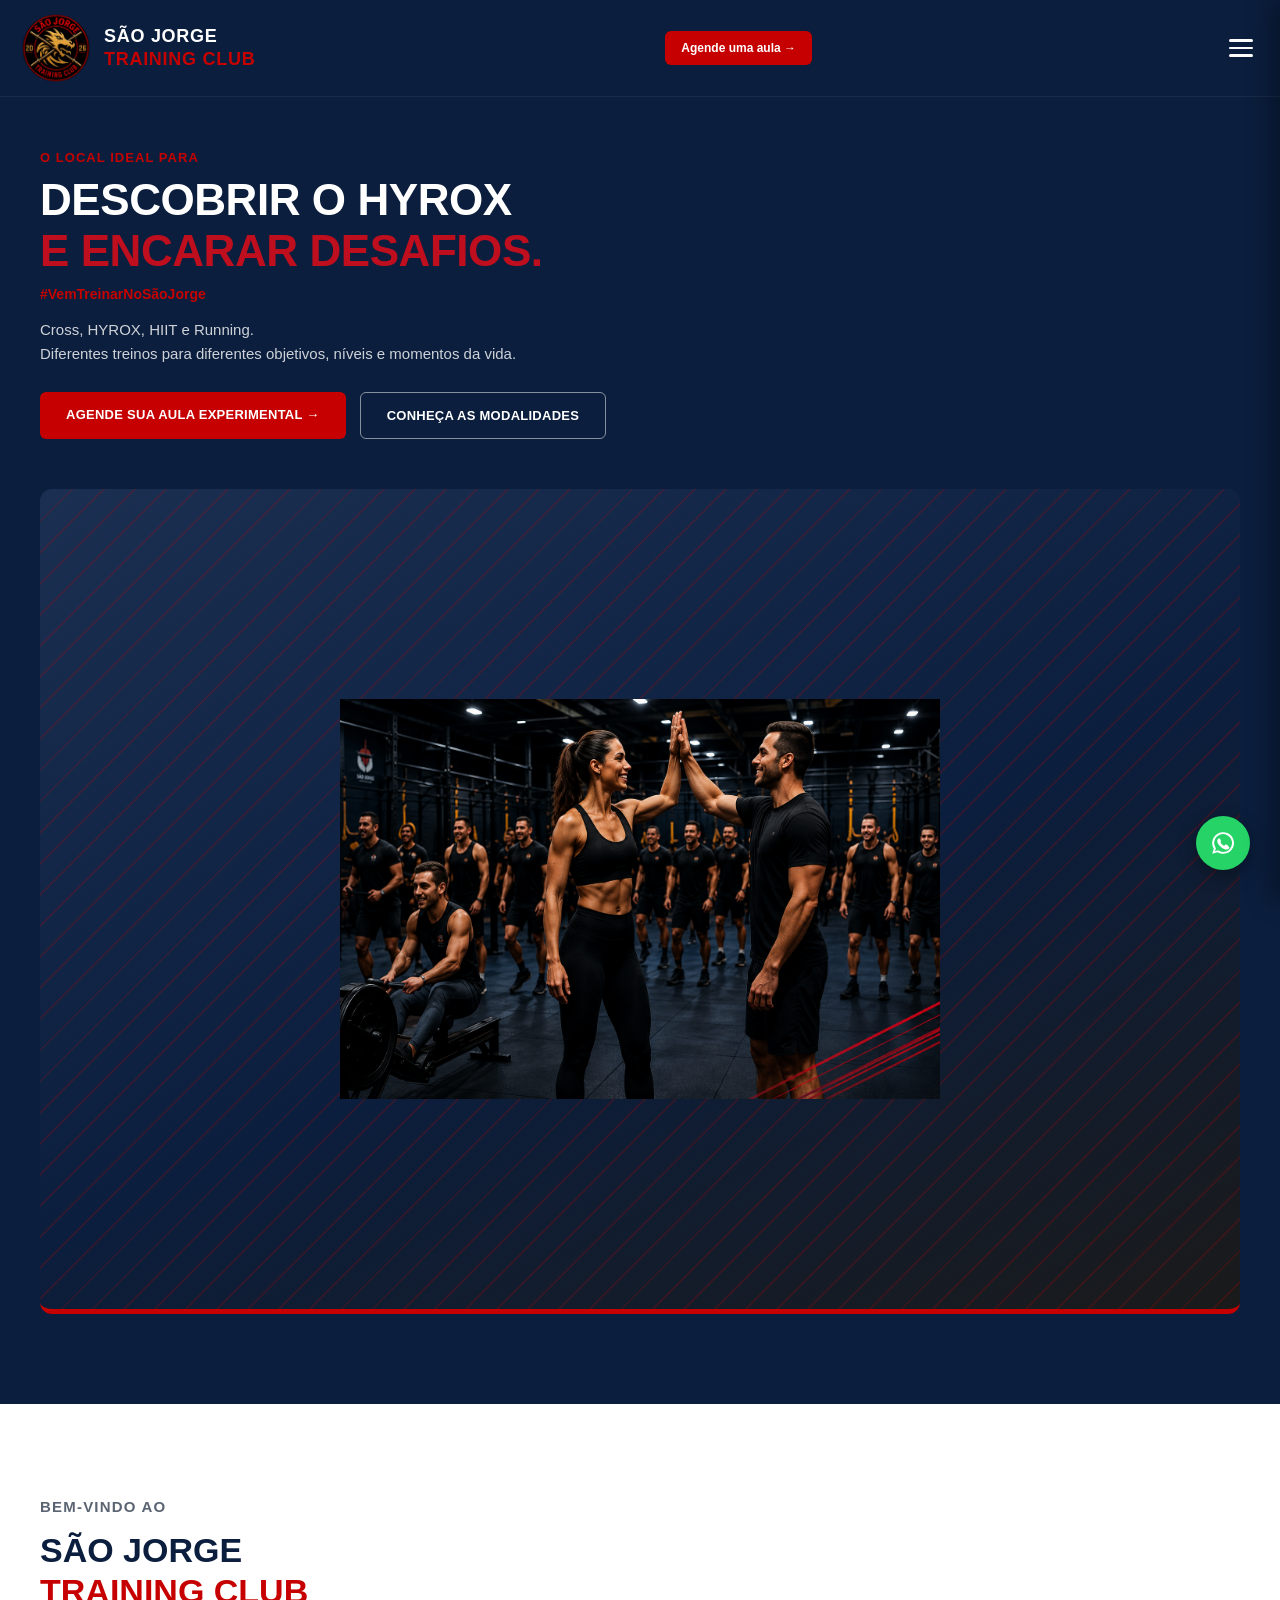
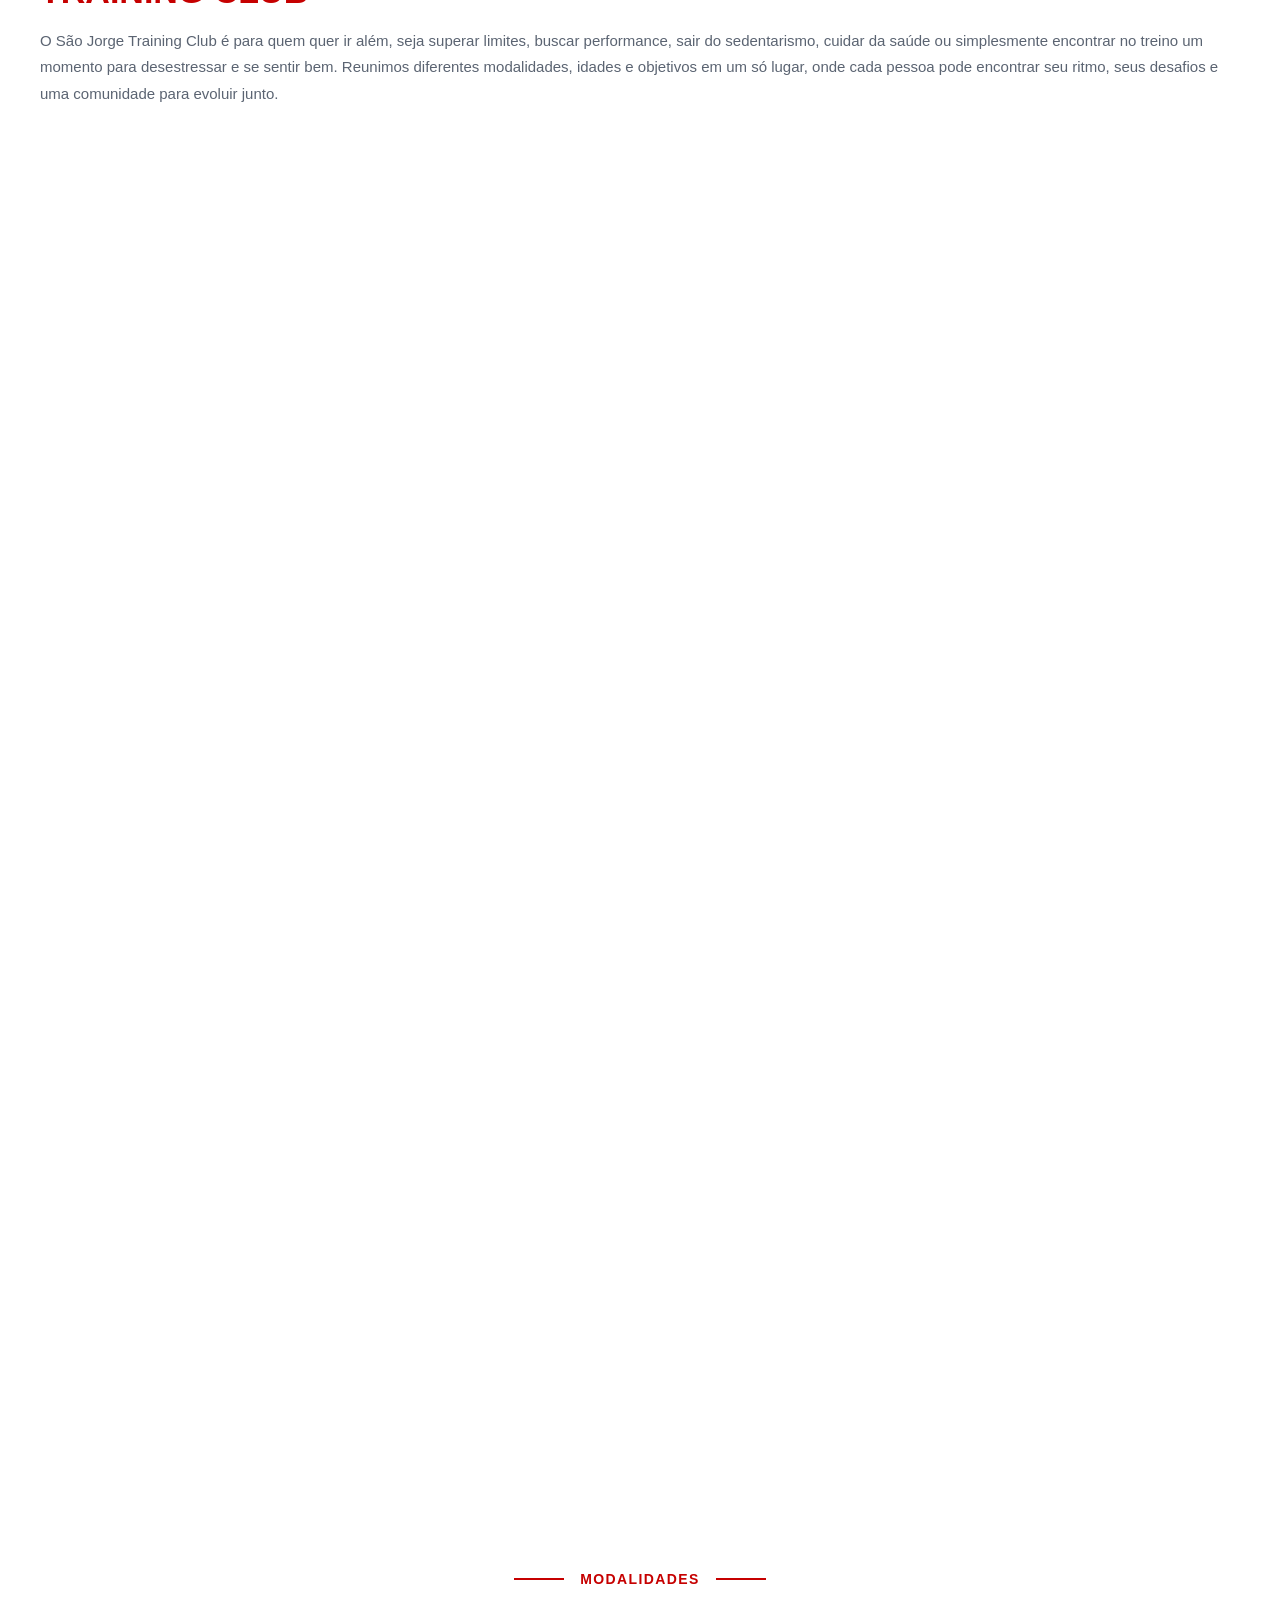
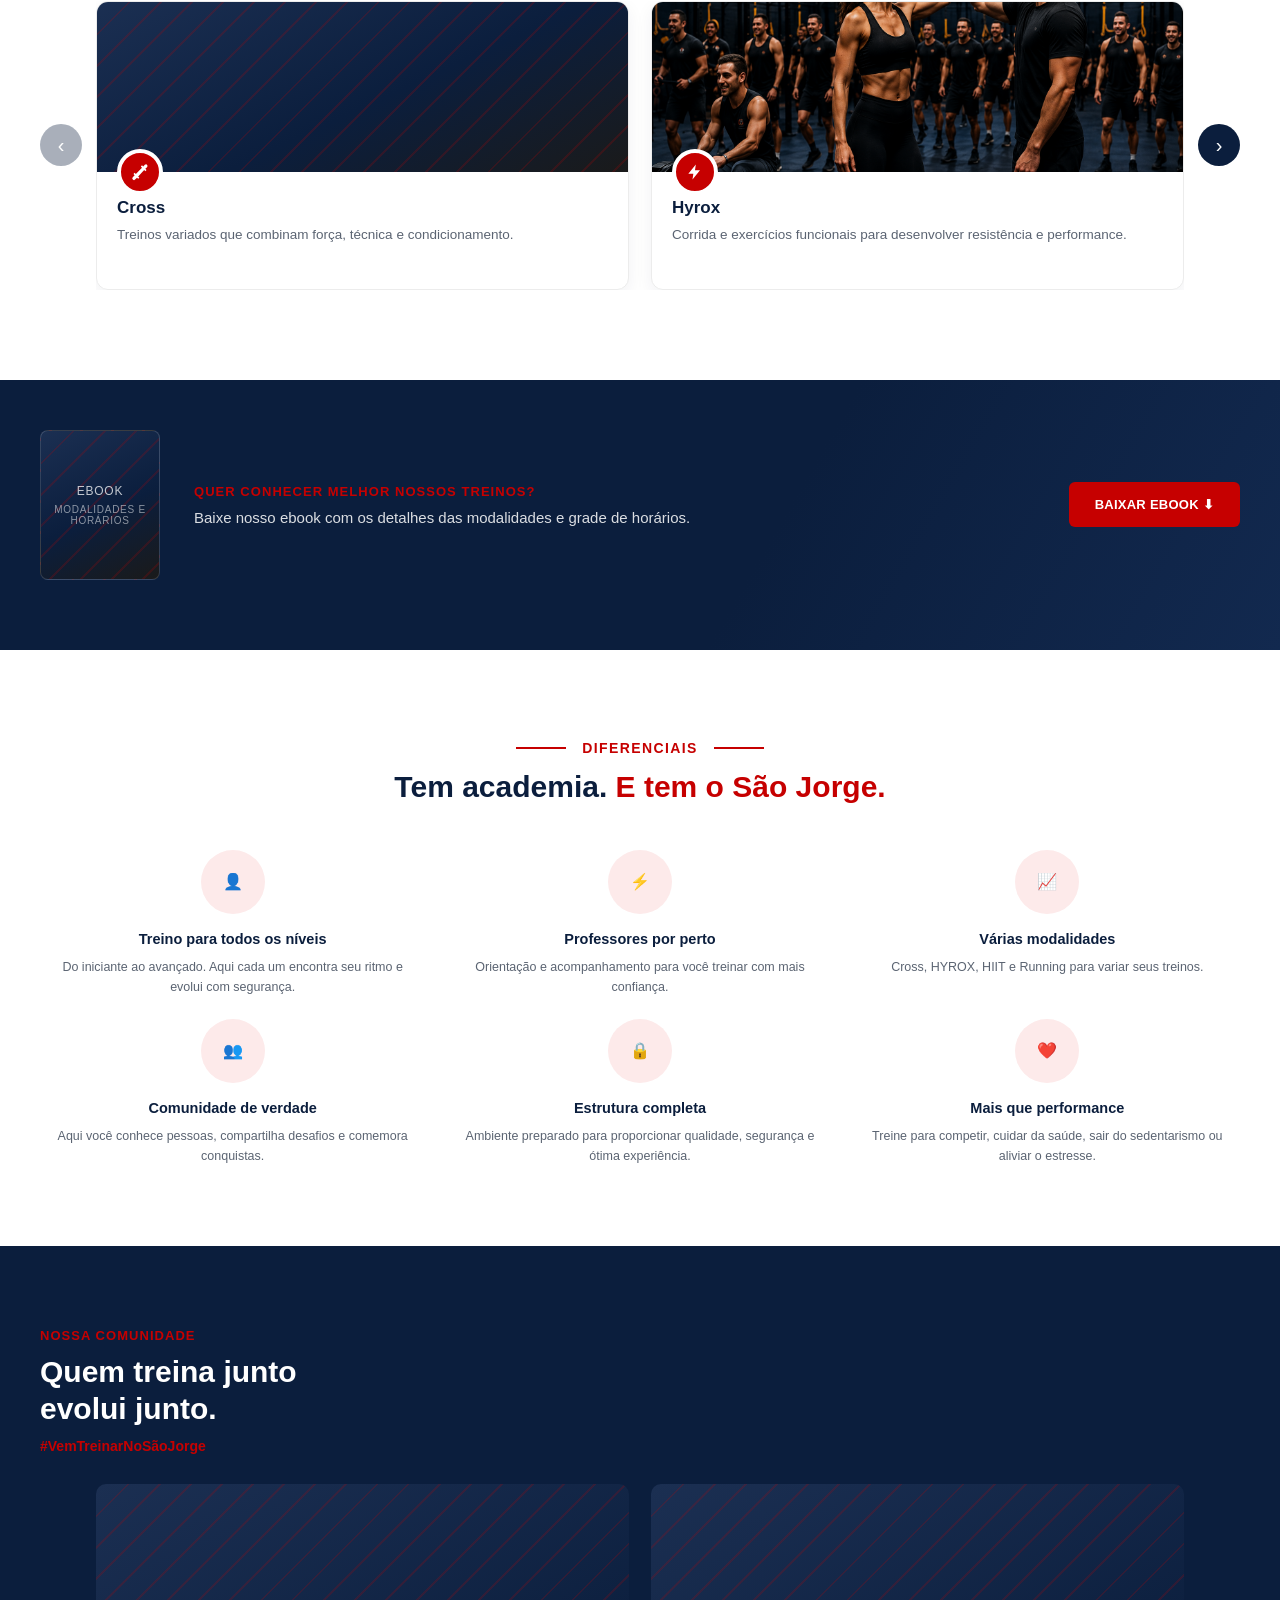
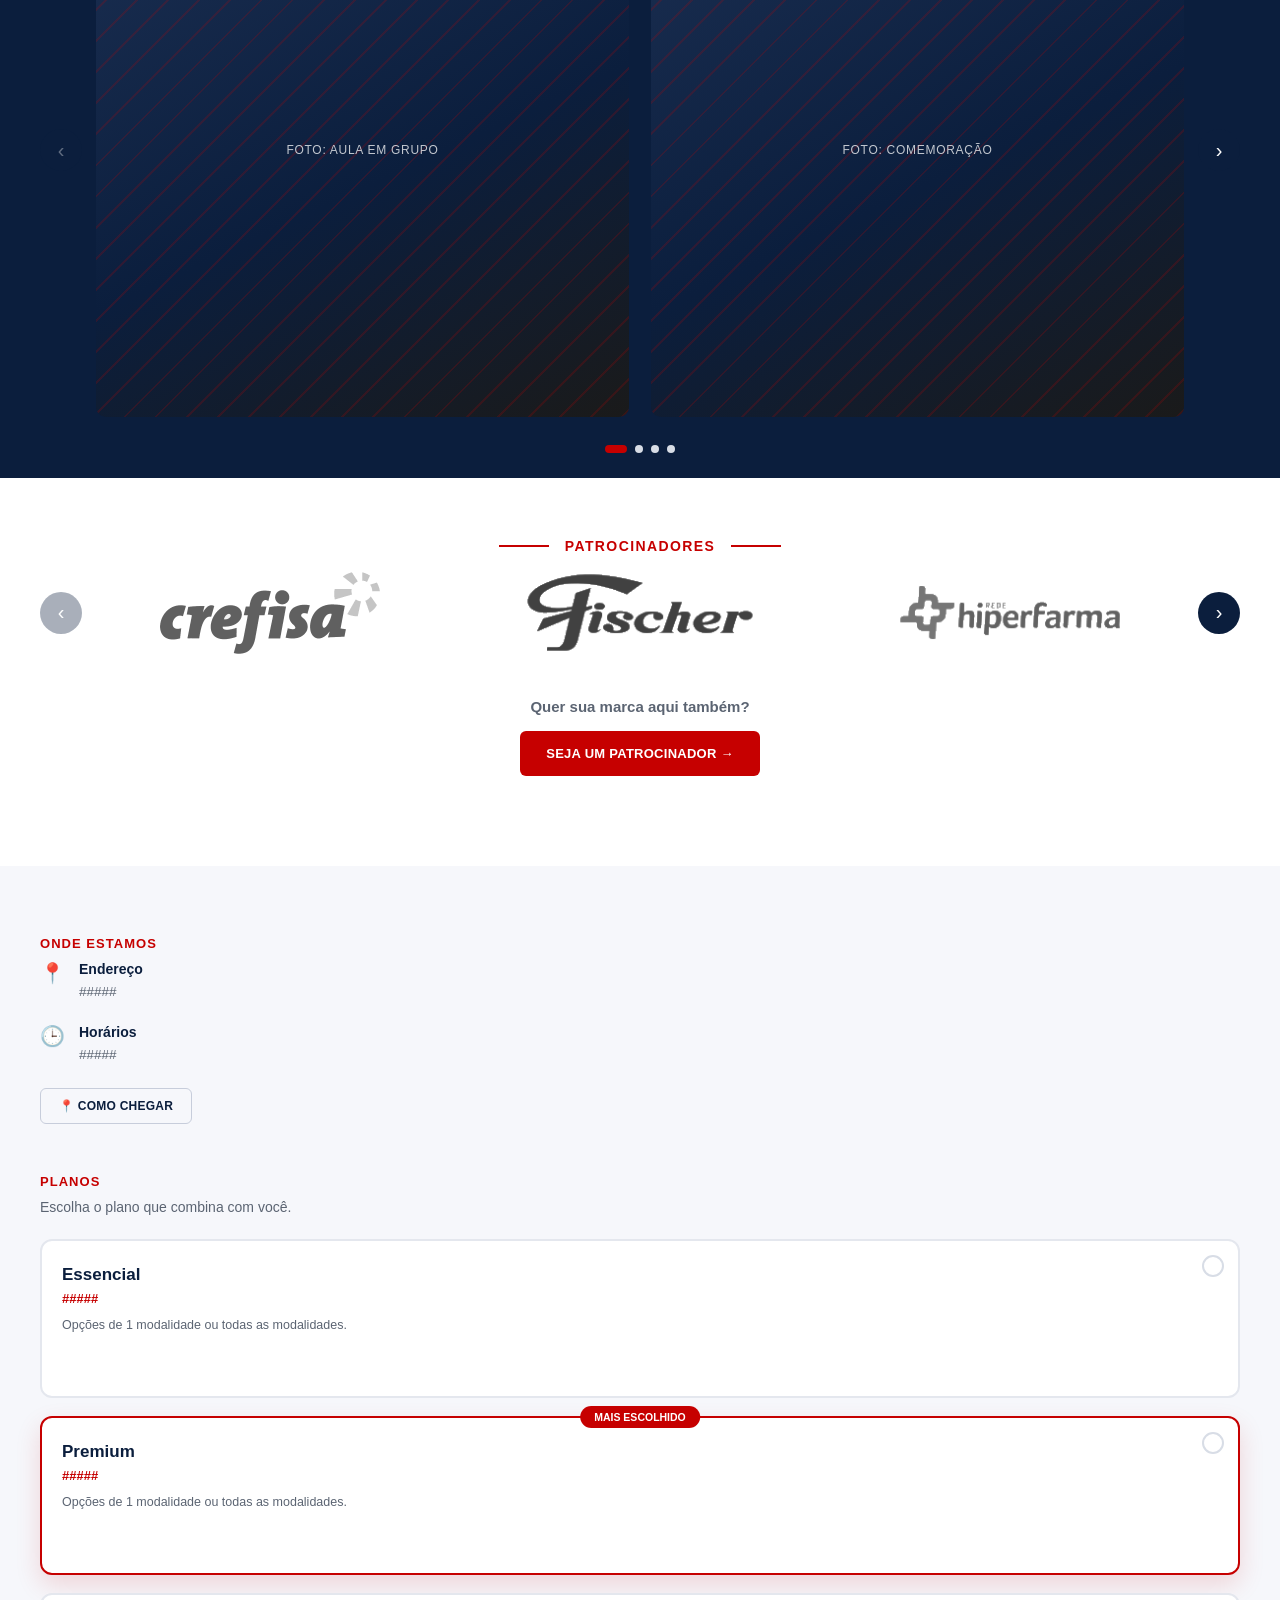
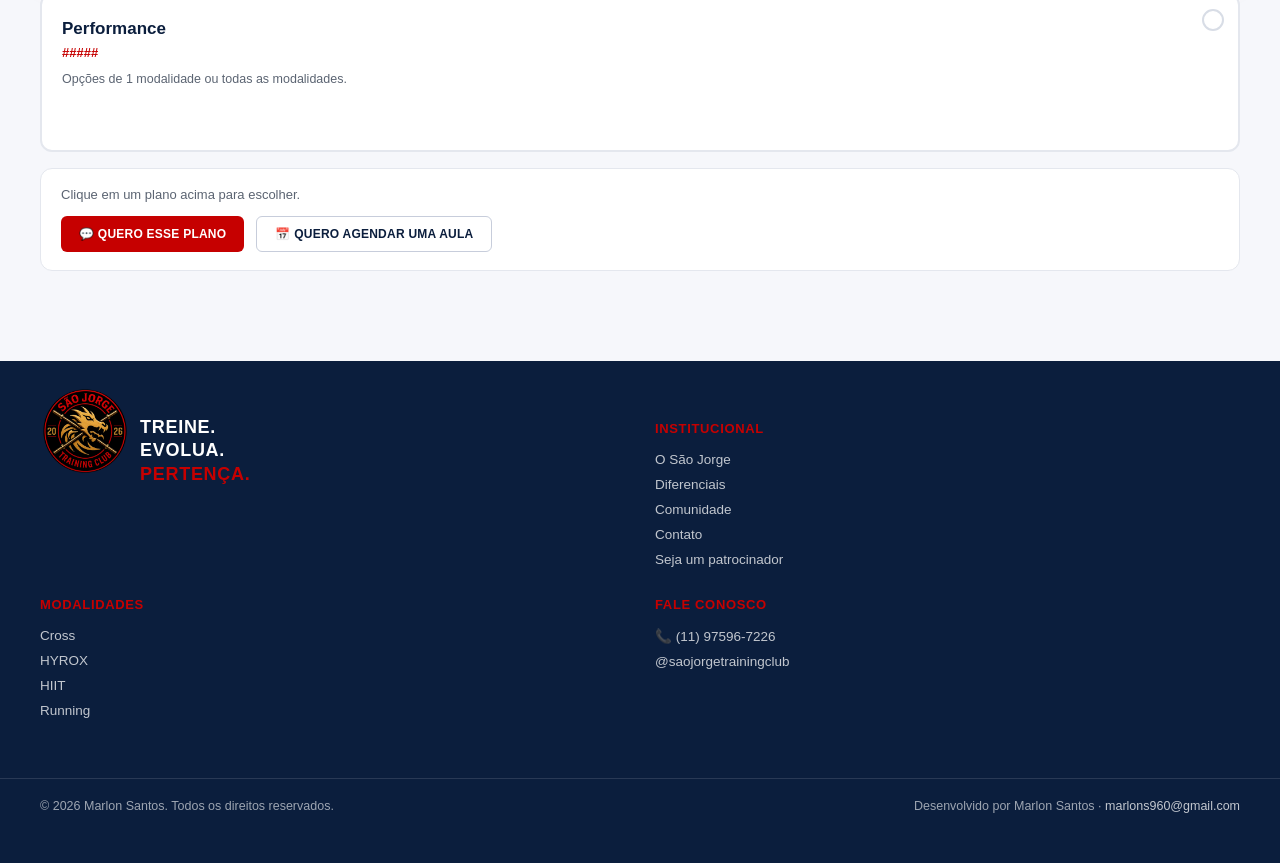
==== commit 8aaf2346: "alteracoes caminho imagens e leaut" ====
--- a/index.html
+++ b/index.html
@@ -1,1241 +1,743 @@
 <!doctype html>
 <html lang="pt-BR">
-<head>
-    <meta charset="UTF-8">
-    <meta name="viewport" content="width=device-width, initial-scale=1.0">
-
-    <meta name="description"
-        content="São Jorge Training Club - O local para descobrir o HYROX.">
-
-    <meta name="keywords"
-        content="São Jorge Training Club, HYROX, treinamento, fitness, modalidades, planos, contato">
-
-    <link rel="stylesheet" href="style.css">
+  <head>
+    <meta charset="UTF-8" />
+    <meta name="viewport" content="width=device-width, initial-scale=1.0" />
+
+    <meta
+      name="description"
+      content="São Jorge Training Club - O local para descobrir o HYROX."
+    />
+
+    <meta
+      name="keywords"
+      content="São Jorge Training Club, HYROX, treinamento, fitness, modalidades, planos, contato"
+    />
+
+    <link rel="stylesheet" href="style.css" />
 
     <title>São Jorge Training Club</title>
-</head>
-
-<body>
-
-<!-- ================= HEADER ================= -->
-
-<header class="header">
-
-    <div class="container">
-
+  </head>
+
+  <body>
+    <!-- ================= HEADER ================= -->
+
+    <header class="header">
+      <div class="container">
         <a href="#inicio" class="logo">
-
+          <img
+            src="imgs/logo_transparent.png"
+            class="logo-icon"
+            alt="São Jorge Training Club"
+          />
+
+          <span class="logo-text">
+            SÃO JORGE<br />
+            <em>TRAINING CLUB</em>
+          </span>
+        </a>
+
+        <nav class="menu" id="siteMenu">
+          <button type="button" id="menuCtaAula" class="menu-cta">
+            📅 Agende uma aula
+          </button>
+
+          <a href="#inicio">Início</a>
+          <a href="#sao-jorge">O São Jorge</a>
+          <a href="#modalidades">Modalidades</a>
+          <a href="#diferenciais">Diferenciais</a>
+          <a href="#comunidade">Comunidade</a>
+          <a href="#planos">Planos</a>
+        </nav>
+
+        <button type="button" id="headerCtaAula" class="btn-header">
+          Agende uma aula →
+        </button>
+
+        <button
+          class="menu-toggle"
+          id="menuToggle"
+          aria-label="Abrir menu"
+          aria-expanded="false"
+          aria-controls="siteMenu"
+        >
+          <span></span>
+          <span></span>
+          <span></span>
+        </button>
+      </div>
+    </header>
+
+    <div class="menu-overlay" id="menuOverlay"></div>
+
+    <!-- ================= HERO ================= -->
+
+    <section class="hero" id="inicio">
+      <div class="container hero-container">
+        <div class="hero-text">
+          <p class="eyebrow eyebrow-light">O LOCAL IDEAL PARA</p>
+
+          <h1>
+            DESCOBRIR O HYROX<br />
+            <span>E ENCARAR DESAFIOS.</span>
+          </h1>
+
+          <p class="hashtag">#VemTreinarNoSãoJorge</p>
+
+          <p class="hero-desc">
+            Cross, HYROX, HIIT e Running.<br />
+            Diferentes treinos para diferentes objetivos, níveis e momentos da
+            vida.
+          </p>
+
+          <div class="hero-actions">
+            <a
+              href="https://wa.me/5511975967226"
+              target="_blank"
+              rel="noopener"
+              class="btn-primary"
+            >
+              Agende sua aula experimental →
+            </a>
+
+            <a href="#modalidades" class="btn-outline">
+              Conheça as modalidades
+            </a>
+          </div>
+        </div>
+
+        <div class="hero-media">
+          <div class="img-placeholder hero-img">
             <img
-                src="imgs/logo_transparent.png"
-                class="logo-icon"
-                alt="São Jorge Training Club"
-            >
-
-            <span class="logo-text">
-                SÃO JORGE<br>
-                <em>TRAINING CLUB</em>
-            </span>
-
-        </a>
-
-        <nav class="menu" id="siteMenu">
-
-            <button
-                type="button"
-                id="menuCtaAula"
-                class="menu-cta"
-            >
-                📅 Agende uma aula
-            </button>
-
-            <a href="#inicio">Início</a>
-            <a href="#sao-jorge">O São Jorge</a>
-            <a href="#modalidades">Modalidades</a>
-            <a href="#diferenciais">Diferenciais</a>
-            <a href="#comunidade">Comunidade</a>
-            <a href="#planos">Planos</a>
-
-        </nav>
-
-        <button
-            type="button"
-            id="headerCtaAula"
-            class="btn-header"
-        >
-            Agende uma aula →
-        </button>
-
-        <button
-            class="menu-toggle"
-            id="menuToggle"
-            aria-label="Abrir menu"
-            aria-expanded="false"
-            aria-controls="siteMenu"
-        >
-            <span></span>
-            <span></span>
-            <span></span>
-        </button>
-
-    </div>
-
-</header>
-
-<div class="menu-overlay" id="menuOverlay"></div>
-
-
-<!-- ================= HERO ================= -->
-
-<section class="hero" id="inicio">
-
-    <div class="container hero-container">
-
-        <div class="hero-text">
-
-            <p class="eyebrow eyebrow-light">
-                O LOCAL IDEAL PARA
-            </p>
-
-            <h1>
-                DESCOBRIR O HYROX<br>
-                <span>E ENCARAR DESAFIOS.</span>
-            </h1>
-
-            <p class="hashtag">
-                #VemTreinarNoSãoJorge
-            </p>
-
-            <p class="hero-desc">
-                Cross, HYROX, HIIT e Running.<br>
-                Diferentes treinos para diferentes objetivos,
-                níveis e momentos da vida.
-            </p>
-
-            <div class="hero-actions">
-
-                <a
-                    href="https://wa.me/5511975967226"
-                    target="_blank"
-                    rel="noopener"
-                    class="btn-primary"
-                >
-                    Agende sua aula experimental →
-                </a>
-
-                <a
-                    href="#modalidades"
-                    class="btn-outline"
-                >
-                    Conheça as modalidades
-                </a>
-
-            </div>
-
-        </div>
-
-
-        <div class="hero-media">
-
-            <div class="img-placeholder hero-img">
-
-                <img
-                    src="imgs/imagemTop.png"
-                    alt="Alunos treinando em grupo"
-                    width="600"
-                    height="400"
-                >
-
-            </div>
-
-        </div>
-
-    </div>
-
-
-    <a
+              src="imgs/imagemTop.png"
+              alt="Alunos treinando em grupo"
+              width="600"
+              height="400"
+            />
+          </div>
+        </div>
+      </div>
+
+      <a
         href="https://wa.me/5511975967226"
         target="_blank"
         rel="noopener"
         class="whatsapp-float"
         aria-label="WhatsApp"
-    >
-
-        <svg
-            viewBox="0 0 24 24"
-            fill="#fff"
-            width="26"
-            height="26"
-        >
-
-            <path d="M12 2a10 10 0 0 0-8.5 15.2L2 22l4.9-1.5A10 10 0 1 0 12 2Zm0 18.2a8.2 8.2 0 0 1-4.2-1.2l-.3-.2-2.9.9.9-2.8-.2-.3A8.2 8.2 0 1 1 12 20.2Zm4.5-6.1c-.2-.1-1.4-.7-1.7-.8-.2-.1-.4-.1-.6.1-.2.2-.6.8-.8 1-.1.2-.3.2-.5.1-1.4-.7-2.3-1.3-3.2-2.9-.2-.3.2-.3.5-1 .1-.2.1-.4 0-.5-.1-.1-.6-1.4-.8-1.9-.2-.5-.4-.4-.6-.4h-.5c-.2 0-.5.1-.7.3-.2.2-.9.9-.9 2.2s1 2.6 1.1 2.8c.1.2 2 3 4.8 4.2.7.3 1.2.5 1.6.6.7.2 1.3.2 1.8.1.5-.1 1.4-.6 1.6-1.1.2-.5.2-1 .1-1.1-.1-.1-.3-.2-.5-.3Z"/>
-
+      >
+        <svg viewBox="0 0 24 24" fill="#fff" width="26" height="26">
+          <path
+            d="M12 2a10 10 0 0 0-8.5 15.2L2 22l4.9-1.5A10 10 0 1 0 12 2Zm0 18.2a8.2 8.2 0 0 1-4.2-1.2l-.3-.2-2.9.9.9-2.8-.2-.3A8.2 8.2 0 1 1 12 20.2Zm4.5-6.1c-.2-.1-1.4-.7-1.7-.8-.2-.1-.4-.1-.6.1-.2.2-.6.8-.8 1-.1.2-.3.2-.5.1-1.4-.7-2.3-1.3-3.2-2.9-.2-.3.2-.3.5-1 .1-.2.1-.4 0-.5-.1-.1-.6-1.4-.8-1.9-.2-.5-.4-.4-.6-.4h-.5c-.2 0-.5.1-.7.3-.2.2-.9.9-.9 2.2s1 2.6 1.1 2.8c.1.2 2 3 4.8 4.2.7.3 1.2.5 1.6.6.7.2 1.3.2 1.8.1.5-.1 1.4-.6 1.6-1.1.2-.5.2-1 .1-1.1-.1-.1-.3-.2-.5-.3Z"
+          />
         </svg>
-
-    </a>
-
-</section>
-
-
-<!-- ================= BEM-VINDO ================= -->
-
-<section class="welcome" id="sao-jorge">
-
-    <div class="container welcome-container">
-
+      </a>
+    </section>
+
+    <!-- ================= BEM-VINDO ================= -->
+
+    <section class="welcome" id="sao-jorge">
+      <div class="container welcome-container">
         <div class="welcome-text">
-
-            <p class="eyebrow">
-                BEM-VINDO AO
+          <p class="eyebrow">BEM-VINDO AO</p>
+
+          <h2>
+            SÃO JORGE<br />
+            <span>TRAINING CLUB</span>
+          </h2>
+
+          <p>
+            O São Jorge Training Club é para quem quer ir além, seja superar
+            limites, buscar performance, sair do sedentarismo, cuidar da saúde
+            ou simplesmente encontrar no treino um momento para desestressar e
+            se sentir bem. Reunimos diferentes modalidades, idades e objetivos
+            em um só lugar, onde cada pessoa pode encontrar seu ritmo, seus
+            desafios e uma comunidade para evoluir junto.
+          </p>
+        </div>
+
+        <div class="welcome-media">
+          <video autoplay muted loop playsinline width="100%" height="450">
+            <source src="videos/homemCross.mp4" type="video/mp4" />
+
+            Seu navegador não suporta vídeos.
+          </video>
+        </div>
+      </div>
+    </section>
+
+    <!-- ================= MODALIDADES ================= -->
+
+    <section class="modalidades" id="modalidades">
+      <div class="container">
+        <h3 class="section-title">
+          <span class="line"></span>
+          MODALIDADES
+          <span class="line"></span>
+        </h3>
+
+        <div class="carousel">
+          <button class="arrow arrow-left" aria-label="Anterior">‹</button>
+
+          <div class="cards cards-4">
+            <!-- CROSS -->
+
+            <article class="card">
+              <div class="img-placeholder card-img">
+                <!--<img src="" alt="Treino Cross" /--->
+              </div>
+
+              <div class="card-icon">
+                <svg viewBox="0 0 24 24" width="20" height="20" fill="#fff">
+                  <path
+                    d="M20.6 3.4a2 2 0 0 0-2.8 0l-2 2-1.4-1.4-1.4 1.4L14.4 7 7 14.4l-1.4-1.4-1.4 1.4L5.6 16l-2 2a2 2 0 1 0 2.8 2.8l2-2 1.4 1.4 1.4-1.4-1.4-1.4L17 9.6l1.4 1.4 1.4-1.4-1.4-1.4 2-2a2 2 0 0 0 0-2.8Z"
+                  />
+                </svg>
+              </div>
+
+              <h4>Cross</h4>
+
+              <p>
+                Treinos variados que combinam força, técnica e condicionamento.
+              </p>
+            </article>
+
+            <!-- HYROX -->
+
+            <article class="card">
+              <div class="img-placeholder card-img">
+                <img src="imgs/imagemTop.png" alt="Treino Hyrox" />
+              </div>
+
+              <div class="card-icon">
+                <svg viewBox="0 0 24 24" width="20" height="20" fill="#fff">
+                  <path d="M13 3 4 14h6l-1 7 9-11h-6l1-7Z" />
+                </svg>
+              </div>
+
+              <h4>Hyrox</h4>
+
+              <p>
+                Corrida e exercícios funcionais para desenvolver resistência e
+                performance.
+              </p>
+            </article>
+
+            <!-- HIIT -->
+
+            <article class="card">
+              <div class="img-placeholder card-img">
+                <span>HIIT</span>
+              </div>
+
+              <div class="card-icon">
+                <svg viewBox="0 0 24 24" width="20" height="20" fill="#fff">
+                  <path d="M3 12h4l2-7 4 14 2-7h6" />
+                </svg>
+              </div>
+
+              <h4>HIIT</h4>
+
+              <p>
+                Treinos dinâmicos e intensos para queimar calorias e melhorar o
+                condicionamento.
+              </p>
+            </article>
+
+            <!-- RUNNING -->
+
+            <article class="card">
+              <div class="img-placeholder card-img">
+                <span>Running</span>
+              </div>
+
+              <div class="card-icon">
+                <svg viewBox="0 0 24 24" width="20" height="20" fill="#fff">
+                  <circle cx="17" cy="4" r="2" />
+
+                  <path d="M10 22l2-6 3 2 2 4M6 16l3-4 3 1 2-4-3-2-4 2" />
+                </svg>
+              </div>
+
+              <h4>Running</h4>
+
+              <p>
+                Da primeira corrida aos novos recordes. Treinamento para
+                diferentes ritmos e objetivos.
+              </p>
+            </article>
+          </div>
+
+          <button class="arrow arrow-right" aria-label="Próximo">›</button>
+        </div>
+      </div>
+    </section>
+
+    <!-- ================= EBOOK ================= -->
+
+    <section class="ebook">
+      <div class="container ebook-container">
+        <div class="ebook-cover">
+          <div class="img-placeholder ebook-img">
+            <span>EBOOK</span>
+
+            <small> MODALIDADES E HORÁRIOS </small>
+          </div>
+        </div>
+
+        <div class="ebook-text">
+          <p class="eyebrow eyebrow-light">
+            QUER CONHECER MELHOR NOSSOS TREINOS?
+          </p>
+
+          <p>
+            Baixe nosso ebook com os detalhes das modalidades e grade de
+            horários.
+          </p>
+        </div>
+
+        <a href="#" class="btn-primary"> Baixar ebook ⬇ </a>
+      </div>
+    </section>
+
+    <!-- ================= DIFERENCIAIS ================= -->
+
+    <section class="diferenciais" id="diferenciais">
+      <div class="container">
+        <h3 class="section-title">
+          <span class="line"></span>
+          DIFERENCIAIS
+          <span class="line"></span>
+        </h3>
+
+        <h2 class="section-heading">
+          Tem academia.
+          <span>E tem o São Jorge.</span>
+        </h2>
+
+        <div class="cards cards-6 cards-static">
+          <article class="feature">
+            <div class="feature-icon">👤</div>
+
+            <h4>Treino para todos os níveis</h4>
+
+            <p>
+              Do iniciante ao avançado. Aqui cada um encontra seu ritmo e evolui
+              com segurança.
             </p>
-
-            <h2>
-                SÃO JORGE<br>
-                <span>TRAINING CLUB</span>
-            </h2>
+          </article>
+
+          <article class="feature">
+            <div class="feature-icon">⚡</div>
+
+            <h4>Professores por perto</h4>
 
             <p>
-                O São Jorge Training Club é para quem quer ir além,
-                seja superar limites, buscar performance, sair do
-                sedentarismo, cuidar da saúde ou simplesmente encontrar
-                no treino um momento para desestressar e se sentir bem.
-                Reunimos diferentes modalidades, idades e objetivos
-                em um só lugar, onde cada pessoa pode encontrar seu
-                ritmo, seus desafios e uma comunidade para evoluir junto.
+              Orientação e acompanhamento para você treinar com mais confiança.
             </p>
-
-        </div>
-
-
-        <div class="welcome-media">
-
-            <video
-                autoplay
-                muted
-                loop
-                playsinline
-                width="100%"
-                height="450"
+          </article>
+
+          <article class="feature">
+            <div class="feature-icon">📈</div>
+
+            <h4>Várias modalidades</h4>
+
+            <p>Cross, HYROX, HIIT e Running para variar seus treinos.</p>
+          </article>
+
+          <article class="feature">
+            <div class="feature-icon">👥</div>
+
+            <h4>Comunidade de verdade</h4>
+
+            <p>
+              Aqui você conhece pessoas, compartilha desafios e comemora
+              conquistas.
+            </p>
+          </article>
+
+          <article class="feature">
+            <div class="feature-icon">🔒</div>
+
+            <h4>Estrutura completa</h4>
+
+            <p>
+              Ambiente preparado para proporcionar qualidade, segurança e ótima
+              experiência.
+            </p>
+          </article>
+
+          <article class="feature">
+            <div class="feature-icon">❤️</div>
+
+            <h4>Mais que performance</h4>
+
+            <p>
+              Treine para competir, cuidar da saúde, sair do sedentarismo ou
+              aliviar o estresse.
+            </p>
+          </article>
+        </div>
+      </div>
+    </section>
+
+    <!-- ================= COMUNIDADE ================= -->
+
+    <section class="comunidade" id="comunidade">
+      <div class="container">
+        <div class="comunidade-head">
+          <p class="eyebrow eyebrow-light" style="display: inline-block">
+            NOSSA COMUNIDADE
+          </p>
+
+          <h2>
+            Quem treina junto<br />
+            evolui junto.
+          </h2>
+
+          <p class="hashtag" style="text-align: left">#VemTreinarNoSãoJorge</p>
+        </div>
+
+        <div class="carousel">
+          <button class="arrow arrow-left" aria-label="Anterior">‹</button>
+
+          <div class="cards cards-4">
+            <div class="img-placeholder comm-img">
+              <span>foto: aula em grupo</span>
+            </div>
+
+            <div class="img-placeholder comm-img">
+              <span>foto: comemoração</span>
+            </div>
+
+            <div class="img-placeholder comm-img">
+              <span>foto: dupla de treino</span>
+            </div>
+
+            <div class="img-placeholder comm-img">
+              <span>foto: equipe São Jorge</span>
+            </div>
+          </div>
+
+          <button class="arrow arrow-right" aria-label="Próximo">›</button>
+        </div>
+
+        <div class="dots">
+          <span class="dot active"></span>
+          <span class="dot"></span>
+          <span class="dot"></span>
+          <span class="dot"></span>
+        </div>
+      </div>
+    </section>
+
+    <!-- ================= PATROCINADORES ================= -->
+
+    <section class="patrocinadores" id="patrocinadores">
+      <div class="container">
+        <h3 class="section-title">
+          <span class="line"></span>
+
+          PATROCINADORES
+
+          <span class="line"></span>
+        </h3>
+
+        <div class="carousel">
+          <button class="arrow arrow-left" aria-label="Anterior">‹</button>
+
+          <div class="cards cards-5">
+            <div class="sponsor-logo">
+              <img src="imgs/parceiros/crefisa.png" alt="Crefisa" />
+            </div>
+
+            <div class="sponsor-logo">
+              <img src="imgs/parceiros/fischer-325x170.png" alt="Fischer" />
+            </div>
+
+            <div class="sponsor-logo">
+              <img
+                src="imgs/parceiros/hiperfarma-325x170.png"
+                alt="Hiperfarma"
+              />
+            </div>
+
+            <div class="sponsor-logo">
+              <img src="imgs/parceiros/nupay-325x170.png" alt="Nupay" />
+            </div>
+
+            <div class="sponsor-logo">
+              <img src="imgs/parceiros/starbucks.png" alt="Starbucks" />
+            </div>
+          </div>
+
+          <button class="arrow arrow-right" aria-label="Próximo">›</button>
+        </div>
+
+        <div class="patrocinadores-cta">
+          <p>Quer sua marca aqui também?</p>
+
+          <a href="aderir-patrocinadores.html" class="btn-primary">
+            Seja um patrocinador →
+          </a>
+        </div>
+      </div>
+    </section>
+
+    <!-- ================= PLANOS ================= -->
+
+    <section class="info-planos" id="planos">
+      <div class="container info-planos-container">
+        <div class="onde-estamos" id="contato">
+          <p class="eyebrow">ONDE ESTAMOS</p>
+
+          <div class="info-item">
+            <span class="info-icon">📍</span>
+
+            <div>
+              <strong>Endereço</strong>
+
+              <p>#####</p>
+            </div>
+          </div>
+
+          <div class="info-item">
+            <span class="info-icon">🕒</span>
+
+            <div>
+              <strong>Horários</strong>
+
+              <p>#####</p>
+            </div>
+          </div>
+
+          <a href="#" class="btn-outline-dark btn-small"> 📍 Como chegar </a>
+        </div>
+
+        <div class="planos">
+          <p class="eyebrow">PLANOS</p>
+
+          <p class="planos-desc">Escolha o plano que combina com você.</p>
+
+          <div class="plans-grid">
+            <div
+              class="plan"
+              data-plan="Essencial"
+              tabindex="0"
+              role="button"
+              aria-pressed="false"
             >
-
-                <source
-                    src="videos/homemCross.mp4"
-                    type="video/mp4"
-                >
-
-                Seu navegador não suporta vídeos.
-
-            </video>
-
-        </div>
-
-    </div>
-
-</section>
-
-
-<!-- ================= MODALIDADES ================= -->
-
-<section class="modalidades" id="modalidades">
-
-    <div class="container">
-
-        <h3 class="section-title">
-            <span class="line"></span>
-            MODALIDADES
-            <span class="line"></span>
-        </h3>
-
-
-        <div class="carousel">
-
-            <button
-                class="arrow arrow-left"
-                aria-label="Anterior"
+              <span class="plan-check">✓</span>
+
+              <h4>Essencial</h4>
+
+              <p class="plan-freq">#####</p>
+
+              <p class="plan-desc">
+                Opções de 1 modalidade ou todas as modalidades.
+              </p>
+            </div>
+
+            <div
+              class="plan plan-featured"
+              data-plan="Premium"
+              tabindex="0"
+              role="button"
+              aria-pressed="false"
             >
-                ‹
-            </button>
-
-
-            <div class="cards cards-4">
-
-
-                <!-- CROSS -->
-
-                <article class="card">
-
-                    <div class="img-placeholder card-img">
-
-                        <img
-                            src="imgs/cross.png"
-                            alt="Treino Cross"
-                        >
-
-                    </div>
-
-                    <div class="card-icon">
-
-                        <svg
-                            viewBox="0 0 24 24"
-                            width="20"
-                            height="20"
-                            fill="#fff"
-                        >
-
-                            <path d="M20.6 3.4a2 2 0 0 0-2.8 0l-2 2-1.4-1.4-1.4 1.4L14.4 7 7 14.4l-1.4-1.4-1.4 1.4L5.6 16l-2 2a2 2 0 1 0 2.8 2.8l2-2 1.4 1.4 1.4-1.4-1.4-1.4L17 9.6l1.4 1.4 1.4-1.4-1.4-1.4 2-2a2 2 0 0 0 0-2.8Z"/>
-
-                        </svg>
-
-                    </div>
-
-                    <h4>Cross</h4>
-
-                    <p>
-                        Treinos variados que combinam força,
-                        técnica e condicionamento.
-                    </p>
-
-                </article>
-
-
-                <!-- HYROX -->
-
-                <article class="card">
-
-                    <div class="img-placeholder card-img">
-
-                        <img
-                            src="imgs/imagemTop.png"
-                            alt="Treino Hyrox"
-                        >
-
-                    </div>
-
-                    <div class="card-icon">
-
-                        <svg
-                            viewBox="0 0 24 24"
-                            width="20"
-                            height="20"
-                            fill="#fff"
-                        >
-
-                            <path d="M13 3 4 14h6l-1 7 9-11h-6l1-7Z"/>
-
-                        </svg>
-
-                    </div>
-
-                    <h4>Hyrox</h4>
-
-                    <p>
-                        Corrida e exercícios funcionais para desenvolver
-                        resistência e performance.
-                    </p>
-
-                </article>
-
-
-                <!-- HIIT -->
-
-                <article class="card">
-
-                    <div class="img-placeholder card-img">
-
-                        <span>HIIT</span>
-
-                    </div>
-
-                    <div class="card-icon">
-
-                        <svg
-                            viewBox="0 0 24 24"
-                            width="20"
-                            height="20"
-                            fill="#fff"
-                        >
-
-                            <path d="M3 12h4l2-7 4 14 2-7h6"/>
-
-                        </svg>
-
-                    </div>
-
-                    <h4>HIIT</h4>
-
-                    <p>
-                        Treinos dinâmicos e intensos para queimar
-                        calorias e melhorar o condicionamento.
-                    </p>
-
-                </article>
-
-
-                <!-- RUNNING -->
-
-                <article class="card">
-
-                    <div class="img-placeholder card-img">
-
-                        <span>Running</span>
-
-                    </div>
-
-                    <div class="card-icon">
-
-                        <svg
-                            viewBox="0 0 24 24"
-                            width="20"
-                            height="20"
-                            fill="#fff"
-                        >
-
-                            <circle
-                                cx="17"
-                                cy="4"
-                                r="2"
-                            />
-
-                            <path d="M10 22l2-6 3 2 2 4M6 16l3-4 3 1 2-4-3-2-4 2"/>
-
-                        </svg>
-
-                    </div>
-
-                    <h4>Running</h4>
-
-                    <p>
-                        Da primeira corrida aos novos recordes.
-                        Treinamento para diferentes ritmos e objetivos.
-                    </p>
-
-                </article>
-
-            </div>
-
-
-            <button
-                class="arrow arrow-right"
-                aria-label="Próximo"
+              <span class="badge"> Mais escolhido </span>
+
+              <span class="plan-check">✓</span>
+
+              <h4>Premium</h4>
+
+              <p class="plan-freq">#####</p>
+
+              <p class="plan-desc">
+                Opções de 1 modalidade ou todas as modalidades.
+              </p>
+            </div>
+
+            <div
+              class="plan"
+              data-plan="Performance"
+              tabindex="0"
+              role="button"
+              aria-pressed="false"
             >
-                ›
-            </button>
-
-        </div>
-
-    </div>
-
-</section>
-
-
-<!-- ================= EBOOK ================= -->
-
-<section class="ebook">
-
-    <div class="container ebook-container">
-
-        <div class="ebook-cover">
-
-            <div class="img-placeholder ebook-img">
-
-                <span>EBOOK</span>
-
-                <small>
-                    MODALIDADES E HORÁRIOS
-                </small>
-
-            </div>
-
-        </div>
-
-
-        <div class="ebook-text">
-
-            <p class="eyebrow eyebrow-light">
-                QUER CONHECER MELHOR NOSSOS TREINOS?
+              <span class="plan-check">✓</span>
+
+              <h4>Performance</h4>
+
+              <p class="plan-freq">#####</p>
+
+              <p class="plan-desc">
+                Opções de 1 modalidade ou todas as modalidades.
+              </p>
+            </div>
+          </div>
+
+          <div class="planos-cta" id="planosCta">
+            <p class="planos-note" id="planosNote">
+              Clique em um plano acima para escolher.
             </p>
 
-            <p>
-                Baixe nosso ebook com os detalhes das modalidades
-                e grade de horários.
-            </p>
-
-        </div>
-
-
-        <a href="#" class="btn-primary">
-            Baixar ebook ⬇
-        </a>
-
-    </div>
-
-</section>
-
-
-<!-- ================= DIFERENCIAIS ================= -->
-
-<section class="diferenciais" id="diferenciais">
-
-    <div class="container">
-
-        <h3 class="section-title">
-            <span class="line"></span>
-            DIFERENCIAIS
-            <span class="line"></span>
-        </h3>
-
-        <h2 class="section-heading">
-            Tem academia.
-            <span>E tem o São Jorge.</span>
-        </h2>
-
-
-        <div class="cards cards-6 cards-static">
-
-
-            <article class="feature">
-
-                <div class="feature-icon">👤</div>
-
-                <h4>
-                    Treino para todos os níveis
-                </h4>
-
-                <p>
-                    Do iniciante ao avançado.
-                    Aqui cada um encontra seu ritmo
-                    e evolui com segurança.
-                </p>
-
-            </article>
-
-
-            <article class="feature">
-
-                <div class="feature-icon">⚡</div>
-
-                <h4>
-                    Professores por perto
-                </h4>
-
-                <p>
-                    Orientação e acompanhamento para
-                    você treinar com mais confiança.
-                </p>
-
-            </article>
-
-
-            <article class="feature">
-
-                <div class="feature-icon">📈</div>
-
-                <h4>
-                    Várias modalidades
-                </h4>
-
-                <p>
-                    Cross, HYROX, HIIT e Running para
-                    variar seus treinos.
-                </p>
-
-            </article>
-
-
-            <article class="feature">
-
-                <div class="feature-icon">👥</div>
-
-                <h4>
-                    Comunidade de verdade
-                </h4>
-
-                <p>
-                    Aqui você conhece pessoas,
-                    compartilha desafios e comemora conquistas.
-                </p>
-
-            </article>
-
-
-            <article class="feature">
-
-                <div class="feature-icon">🔒</div>
-
-                <h4>
-                    Estrutura completa
-                </h4>
-
-                <p>
-                    Ambiente preparado para proporcionar
-                    qualidade, segurança e ótima experiência.
-                </p>
-
-            </article>
-
-
-            <article class="feature">
-
-                <div class="feature-icon">❤️</div>
-
-                <h4>
-                    Mais que performance
-                </h4>
-
-                <p>
-                    Treine para competir, cuidar da saúde,
-                    sair do sedentarismo ou aliviar o estresse.
-                </p>
-
-            </article>
-
-        </div>
-
-    </div>
-
-</section>
-
-
-<!-- ================= COMUNIDADE ================= -->
-
-<section class="comunidade" id="comunidade">
-
-    <div class="container">
-
-        <div class="comunidade-head">
-
-            <p
-                class="eyebrow eyebrow-light"
-                style="display:inline-block;"
-            >
-                NOSSA COMUNIDADE
-            </p>
-
-            <h2>
-                Quem treina junto<br>
-                evolui junto.
-            </h2>
-
-            <p
-                class="hashtag"
-                style="text-align:left;"
-            >
-                #VemTreinarNoSãoJorge
-            </p>
-
-        </div>
-
-
-        <div class="carousel">
-
-            <button
-                class="arrow arrow-left"
-                aria-label="Anterior"
-            >
-                ‹
-            </button>
-
-
-            <div class="cards cards-4">
-
-                <div class="img-placeholder comm-img">
-                    <span>foto: aula em grupo</span>
-                </div>
-
-                <div class="img-placeholder comm-img">
-                    <span>foto: comemoração</span>
-                </div>
-
-                <div class="img-placeholder comm-img">
-                    <span>foto: dupla de treino</span>
-                </div>
-
-                <div class="img-placeholder comm-img">
-                    <span>foto: equipe São Jorge</span>
-                </div>
-
-            </div>
-
-
-            <button
-                class="arrow arrow-right"
-                aria-label="Próximo"
-            >
-                ›
-            </button>
-
-        </div>
-
-
-        <div class="dots">
-
-            <span class="dot active"></span>
-            <span class="dot"></span>
-            <span class="dot"></span>
-            <span class="dot"></span>
-
-        </div>
-
-    </div>
-
-</section>
-
-
-<!-- ================= PATROCINADORES ================= -->
-
-<section
-    class="patrocinadores"
-    id="patrocinadores"
->
-
-    <div class="container">
-
-        <h3 class="section-title">
-
-            <span class="line"></span>
-
-            PATROCINADORES
-
-            <span class="line"></span>
-
-        </h3>
-
-
-        <div class="carousel">
-
-            <button
-                class="arrow arrow-left"
-                aria-label="Anterior"
-            >
-                ‹
-            </button>
-
-
-            <div class="cards cards-5">
-
-
-                <div class="sponsor-logo">
-
-                    <img
-                        src="imgs/parceiros/crefisa.png"
-                        alt="Crefisa"
-                    >
-
-                </div>
-
-
-                <div class="sponsor-logo">
-
-                    <img
-                        src="imgs/parceiros/fischer-325x170.png"
-                        alt="Fischer"
-                    >
-
-                </div>
-
-
-                <div class="sponsor-logo">
-
-                    <img
-                        src="imgs/parceiros/hiperfarma-325x170.png"
-                        alt="Hiperfarma"
-                    >
-
-                </div>
-
-
-                <div class="sponsor-logo">
-
-                    <img
-                        src="imgs/parceiros/nupay-325x170.png"
-                        alt="Nupay"
-                    >
-
-                </div>
-
-
-                <div class="sponsor-logo">
-
-                    <img
-                        src="imgs/parceiros/starbucks.png"
-                        alt="Starbucks"
-                    >
-
-                </div>
-
-            </div>
-
-
-            <button
-                class="arrow arrow-right"
-                aria-label="Próximo"
-            >
-                ›
-            </button>
-
-        </div>
-
-
-        <div class="patrocinadores-cta">
-
-            <p>
-                Quer sua marca aqui também?
-            </p>
-
-            <a
-                href="aderir-patrocinadores.html"
-                class="btn-primary"
-            >
-                Seja um patrocinador →
-            </a>
-
-        </div>
-
-    </div>
-
-</section>
-
-
-<!-- ================= PLANOS ================= -->
-
-<section
-    class="info-planos"
-    id="planos"
->
-
-    <div class="container info-planos-container">
-
-
-        <div
-            class="onde-estamos"
-            id="contato"
-        >
-
-            <p class="eyebrow">
-                ONDE ESTAMOS
-            </p>
-
-            <div class="info-item">
-
-                <span class="info-icon">📍</span>
-
-                <div>
-
-                    <strong>Endereço</strong>
-
-                    <p>#####</p>
-
-                </div>
-
-            </div>
-
-
-            <div class="info-item">
-
-                <span class="info-icon">🕒</span>
-
-                <div>
-
-                    <strong>Horários</strong>
-
-                    <p>#####</p>
-
-                </div>
-
-            </div>
-
-
-            <a
-                href="#"
+            <div class="planos-cta-actions" id="planosActions" hidden>
+              <button type="button" id="ctaPlano" class="btn-primary btn-small">
+                💬 Quero esse plano
+              </button>
+
+              <button
+                type="button"
+                id="ctaAula"
                 class="btn-outline-dark btn-small"
-            >
-                📍 Como chegar
-            </a>
-
-        </div>
-
-
-        <div class="planos">
-
-            <p class="eyebrow">
-                PLANOS
-            </p>
-
-            <p class="planos-desc">
-                Escolha o plano que combina com você.
-            </p>
-
-
-            <div class="plans-grid">
-
-
-                <div
-                    class="plan"
-                    data-plan="Essencial"
-                    tabindex="0"
-                    role="button"
-                    aria-pressed="false"
-                >
-
-                    <span class="plan-check">✓</span>
-
-                    <h4>Essencial</h4>
-
-                    <p class="plan-freq">
-                        #####
-                    </p>
-
-                    <p class="plan-desc">
-                        Opções de 1 modalidade ou todas as modalidades.
-                    </p>
-
-                </div>
-
-
-                <div
-                    class="plan plan-featured"
-                    data-plan="Premium"
-                    tabindex="0"
-                    role="button"
-                    aria-pressed="false"
-                >
-
-                    <span class="badge">
-                        Mais escolhido
-                    </span>
-
-                    <span class="plan-check">✓</span>
-
-                    <h4>Premium</h4>
-
-                    <p class="plan-freq">
-                        #####
-                    </p>
-
-                    <p class="plan-desc">
-                        Opções de 1 modalidade ou todas as modalidades.
-                    </p>
-
-                </div>
-
-
-                <div
-                    class="plan"
-                    data-plan="Performance"
-                    tabindex="0"
-                    role="button"
-                    aria-pressed="false"
-                >
-
-                    <span class="plan-check">✓</span>
-
-                    <h4>Performance</h4>
-
-                    <p class="plan-freq">
-                        #####
-                    </p>
-
-                    <p class="plan-desc">
-                        Opções de 1 modalidade ou todas as modalidades.
-                    </p>
-
-                </div>
-
-            </div>
-
-
-            <div
-                class="planos-cta"
-                id="planosCta"
-            >
-
-                <p
-                    class="planos-note"
-                    id="planosNote"
-                >
-                    Clique em um plano acima para escolher.
-                </p>
-
-
-                <div
-                    class="planos-cta-actions"
-                    id="planosActions"
-                    hidden
-                >
-
-                    <button
-                        type="button"
-                        id="ctaPlano"
-                        class="btn-primary btn-small"
-                    >
-                        💬 Quero esse plano
-                    </button>
-
-                    <button
-                        type="button"
-                        id="ctaAula"
-                        class="btn-outline-dark btn-small"
-                    >
-                        📅 Quero agendar uma aula
-                    </button>
-
-                </div>
-
-            </div>
-
-        </div>
-
-    </div>
-
-</section>
-
-
-<!-- ================= MODAL ================= -->
-
-<div
-    class="modal-overlay"
-    id="planModalOverlay"
->
-
-    <div
+              >
+                📅 Quero agendar uma aula
+              </button>
+            </div>
+          </div>
+        </div>
+      </div>
+    </section>
+
+    <!-- ================= MODAL ================= -->
+
+    <div class="modal-overlay" id="planModalOverlay">
+      <div
         class="modal-box"
         role="dialog"
         aria-modal="true"
         aria-labelledby="planModalTitle"
-    >
-
+      >
         <button
-            type="button"
-            class="modal-close"
-            id="planModalClose"
-            aria-label="Fechar"
+          type="button"
+          class="modal-close"
+          id="planModalClose"
+          aria-label="Fechar"
         >
-            ×
+          ×
         </button>
 
-        <p
-            class="eyebrow"
-            id="planModalEyebrow"
-        >
-            PLANO SELECIONADO
+        <p class="eyebrow" id="planModalEyebrow">PLANO SELECIONADO</p>
+
+        <h3 id="planModalTitle">Complete seus dados</h3>
+
+        <p class="modal-desc" id="planModalDesc">
+          Preencha as informações abaixo. Vamos abrir o WhatsApp com sua
+          mensagem pronta.
         </p>
 
-        <h3 id="planModalTitle">
-            Complete seus dados
-        </h3>
-
-        <p
-            class="modal-desc"
-            id="planModalDesc"
-        >
-            Preencha as informações abaixo.
-            Vamos abrir o WhatsApp com sua mensagem pronta.
+        <form id="planForm" class="plan-form" novalidate>
+          <div class="form-row">
+            <label for="planAlunoNome"> Nome do aluno * </label>
+
+            <input
+              type="text"
+              id="planAlunoNome"
+              name="planAlunoNome"
+              placeholder="Nome completo"
+              required
+            />
+          </div>
+
+          <div class="form-row">
+            <label for="planDataInicio"> Dia que pretende começar * </label>
+
+            <input
+              type="date"
+              id="planDataInicio"
+              name="planDataInicio"
+              required
+            />
+          </div>
+
+          <div class="form-row">
+            <label for="planTelefone"> Telefone / WhatsApp </label>
+
+            <input
+              type="tel"
+              id="planTelefone"
+              name="planTelefone"
+              placeholder="(11) 90000-0000"
+            />
+          </div>
+
+          <p class="sponsor-feedback" id="planFormFeedback" hidden></p>
+
+          <button type="submit" class="btn-primary plan-form-submit">
+            Enviar para o WhatsApp →
+          </button>
+        </form>
+      </div>
+    </div>
+
+    <!-- ================= FOOTER ================= -->
+
+    <footer class="footer">
+      <div class="container footer-container">
+        <div class="footer-brand">
+          <div class="footer-logo">
+            <img
+              src="imgs/logo_transparent.png"
+              alt="São Jorge Training Club"
+              class="footer-logo-img"
+            />
+
+            <span class="logo-text">
+              TREINE.<br />
+              EVOLUA.<br />
+
+              <em>PERTENÇA.</em>
+            </span>
+          </div>
+        </div>
+
+        <div class="footer-col">
+          <strong> Institucional </strong>
+
+          <a href="#sao-jorge"> O São Jorge </a>
+
+          <a href="#diferenciais"> Diferenciais </a>
+
+          <a href="#comunidade"> Comunidade </a>
+
+          <a href="#contato"> Contato </a>
+
+          <a href="aderir-patrocinadores.html"> Seja um patrocinador </a>
+        </div>
+
+        <div class="footer-col">
+          <strong> Modalidades </strong>
+
+          <a href="#modalidades"> Cross </a>
+
+          <a href="#modalidades"> HYROX </a>
+
+          <a href="#modalidades"> HIIT </a>
+
+          <a href="#modalidades"> Running </a>
+        </div>
+
+        <div class="footer-col">
+          <strong> Fale conosco </strong>
+
+          <a href="https://wa.me/5511975967226" target="_blank" rel="noopener">
+            📞 (11) 97596-7226
+          </a>
+
+          <a href="#"> @saojorgetrainingclub </a>
+        </div>
+      </div>
+
+      <div class="container footer-bottom">
+        <p>© 2026 Marlon Santos. Todos os direitos reservados.</p>
+
+        <p>
+          Desenvolvido por Marlon Santos ·
+          <a href="mailto:marlons960@gmail.com"> marlons960@gmail.com </a>
         </p>
-
-
-        <form
-            id="planForm"
-            class="plan-form"
-            novalidate
-        >
-
-            <div class="form-row">
-
-                <label for="planAlunoNome">
-                    Nome do aluno *
-                </label>
-
-                <input
-                    type="text"
-                    id="planAlunoNome"
-                    name="planAlunoNome"
-                    placeholder="Nome completo"
-                    required
-                >
-
-            </div>
-
-
-            <div class="form-row">
-
-                <label for="planDataInicio">
-                    Dia que pretende começar *
-                </label>
-
-                <input
-                    type="date"
-                    id="planDataInicio"
-                    name="planDataInicio"
-                    required
-                >
-
-            </div>
-
-
-            <div class="form-row">
-
-                <label for="planTelefone">
-                    Telefone / WhatsApp
-                </label>
-
-                <input
-                    type="tel"
-                    id="planTelefone"
-                    name="planTelefone"
-                    placeholder="(11) 90000-0000"
-                >
-
-            </div>
-
-
-            <p
-                class="sponsor-feedback"
-                id="planFormFeedback"
-                hidden
-            ></p>
-
-
-            <button
-                type="submit"
-                class="btn-primary plan-form-submit"
-            >
-                Enviar para o WhatsApp →
-            </button>
-
-        </form>
-
-    </div>
-
-</div>
-
-
-<!-- ================= FOOTER ================= -->
-
-<footer class="footer">
-
-    <div class="container footer-container">
-
-
-        <div class="footer-brand">
-
-            <div class="footer-logo">
-
-                <img
-                    src="imgs/logo_transparent.png"
-                    alt="São Jorge Training Club"
-                    class="footer-logo-img"
-                >
-
-                <span class="logo-text">
-
-                    TREINE.<br>
-                    EVOLUA.<br>
-
-                    <em>PERTENÇA.</em>
-
-                </span>
-
-            </div>
-
-        </div>
-
-
-        <div class="footer-col">
-
-            <strong>
-                Institucional
-            </strong>
-
-            <a href="#sao-jorge">
-                O São Jorge
-            </a>
-
-            <a href="#diferenciais">
-                Diferenciais
-            </a>
-
-            <a href="#comunidade">
-                Comunidade
-            </a>
-
-            <a href="#contato">
-                Contato
-            </a>
-
-            <a href="aderir-patrocinadores.html">
-                Seja um patrocinador
-            </a>
-
-        </div>
-
-
-        <div class="footer-col">
-
-            <strong>
-                Modalidades
-            </strong>
-
-            <a href="#modalidades">
-                Cross
-            </a>
-
-            <a href="#modalidades">
-                HYROX
-            </a>
-
-            <a href="#modalidades">
-                HIIT
-            </a>
-
-            <a href="#modalidades">
-                Running
-            </a>
-
-        </div>
-
-
-        <div class="footer-col">
-
-            <strong>
-                Fale conosco
-            </strong>
-
-            <a
-                href="https://wa.me/5511975967226"
-                target="_blank"
-                rel="noopener"
-            >
-                📞 (11) 97596-7226
-            </a>
-
-            <a href="#">
-                @saojorgetrainingclub
-            </a>
-
-        </div>
-
-    </div>
-
-
-    <div class="container footer-bottom">
-
-        <p>
-            © 2026 Marlon Santos.
-            Todos os direitos reservados.
-        </p>
-
-        <p>
-            Desenvolvido por Marlon Santos ·
-            <a href="mailto:marlons960@gmail.com">
-                marlons960@gmail.com
-            </a>
-        </p>
-
-    </div>
-
-</footer>
-
-
-<script src="script.js"></script>
-
-</body>
-</html>+      </div>
+    </footer>
+
+    <script src="script.js"></script>
+  </body>
+</html>
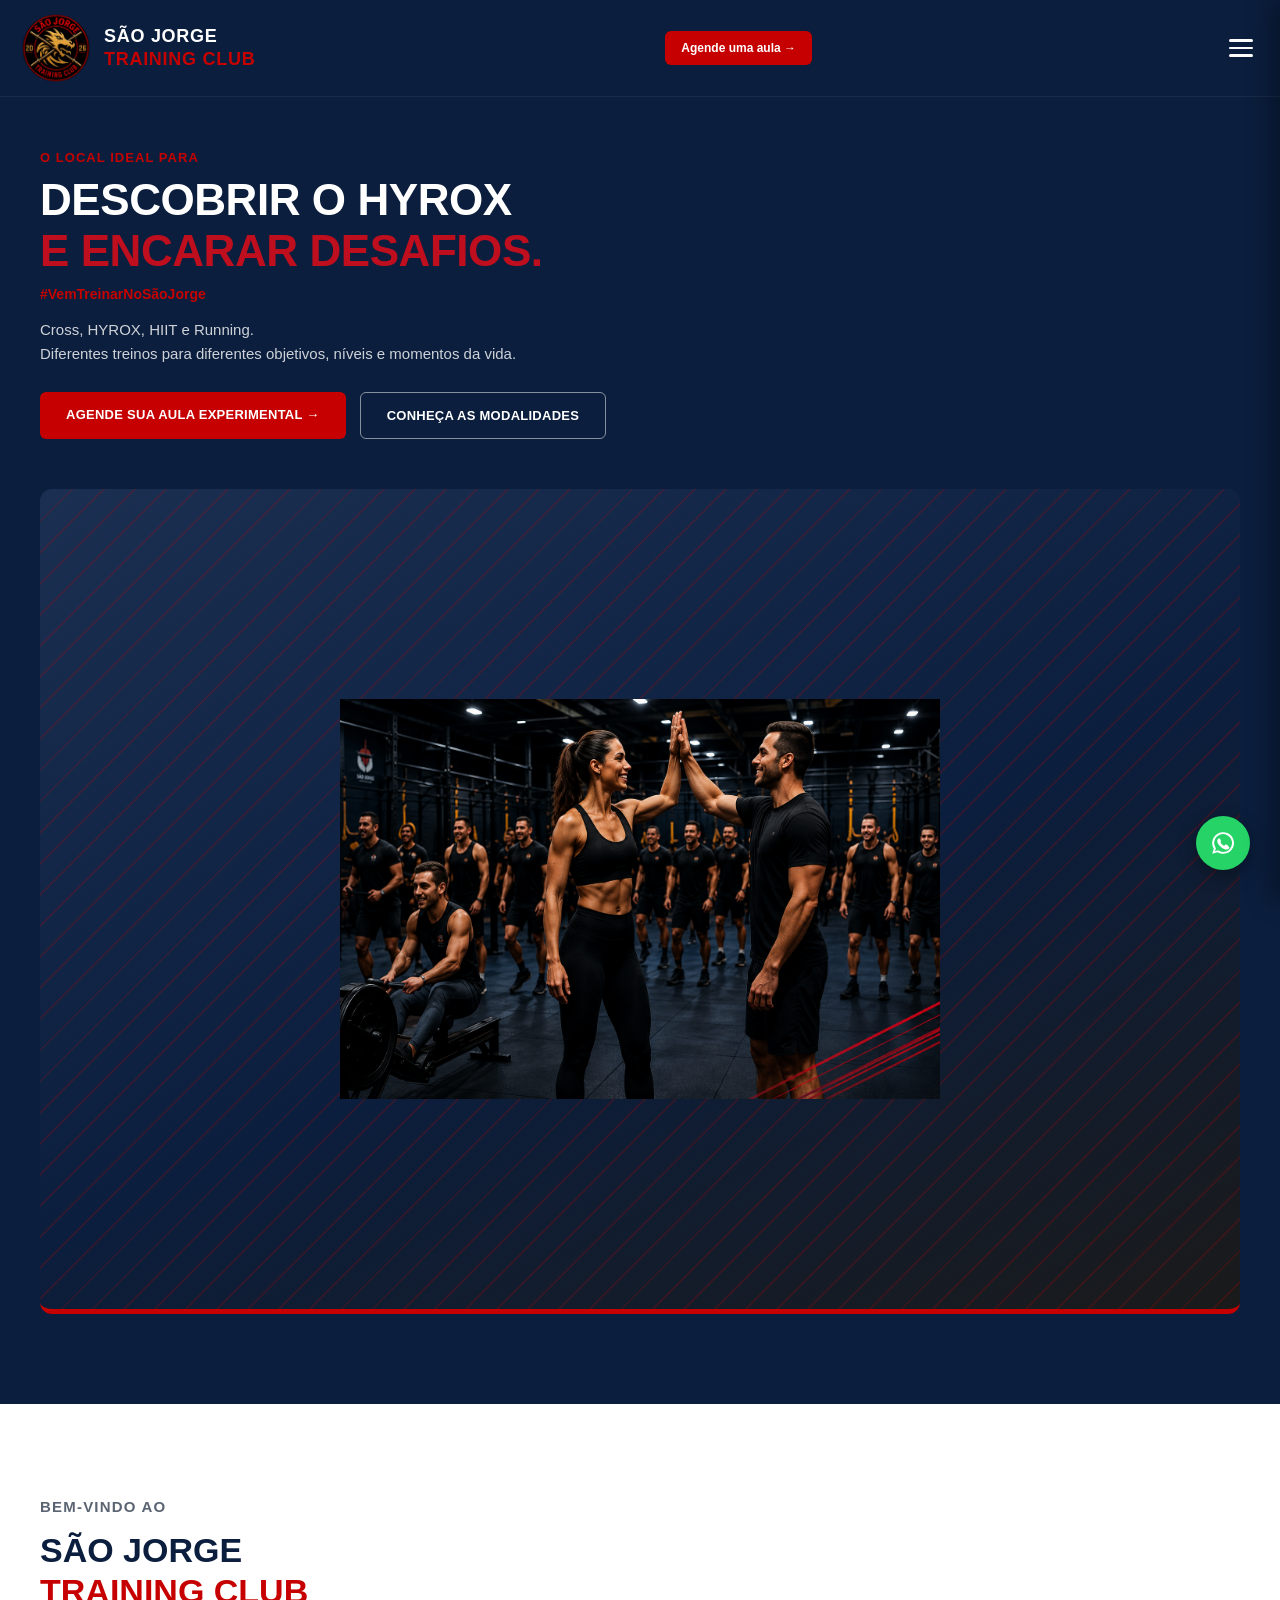
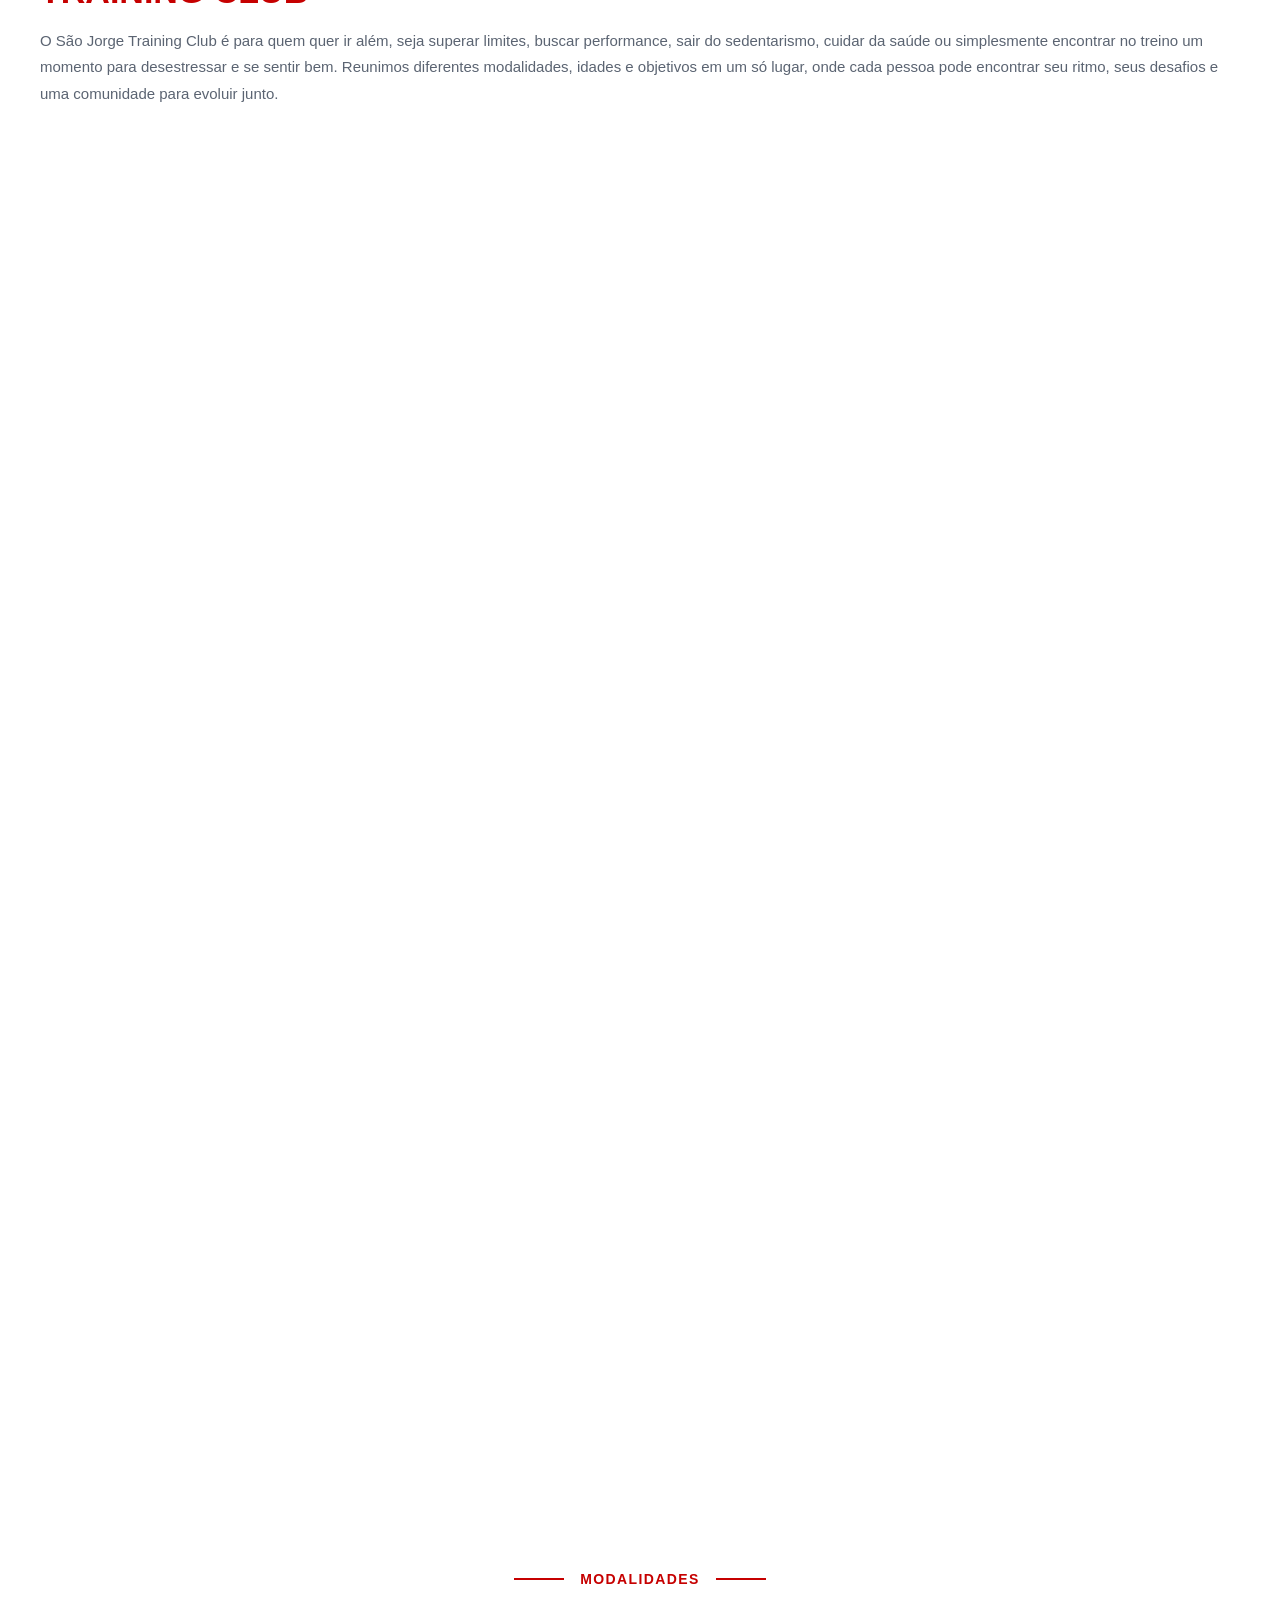
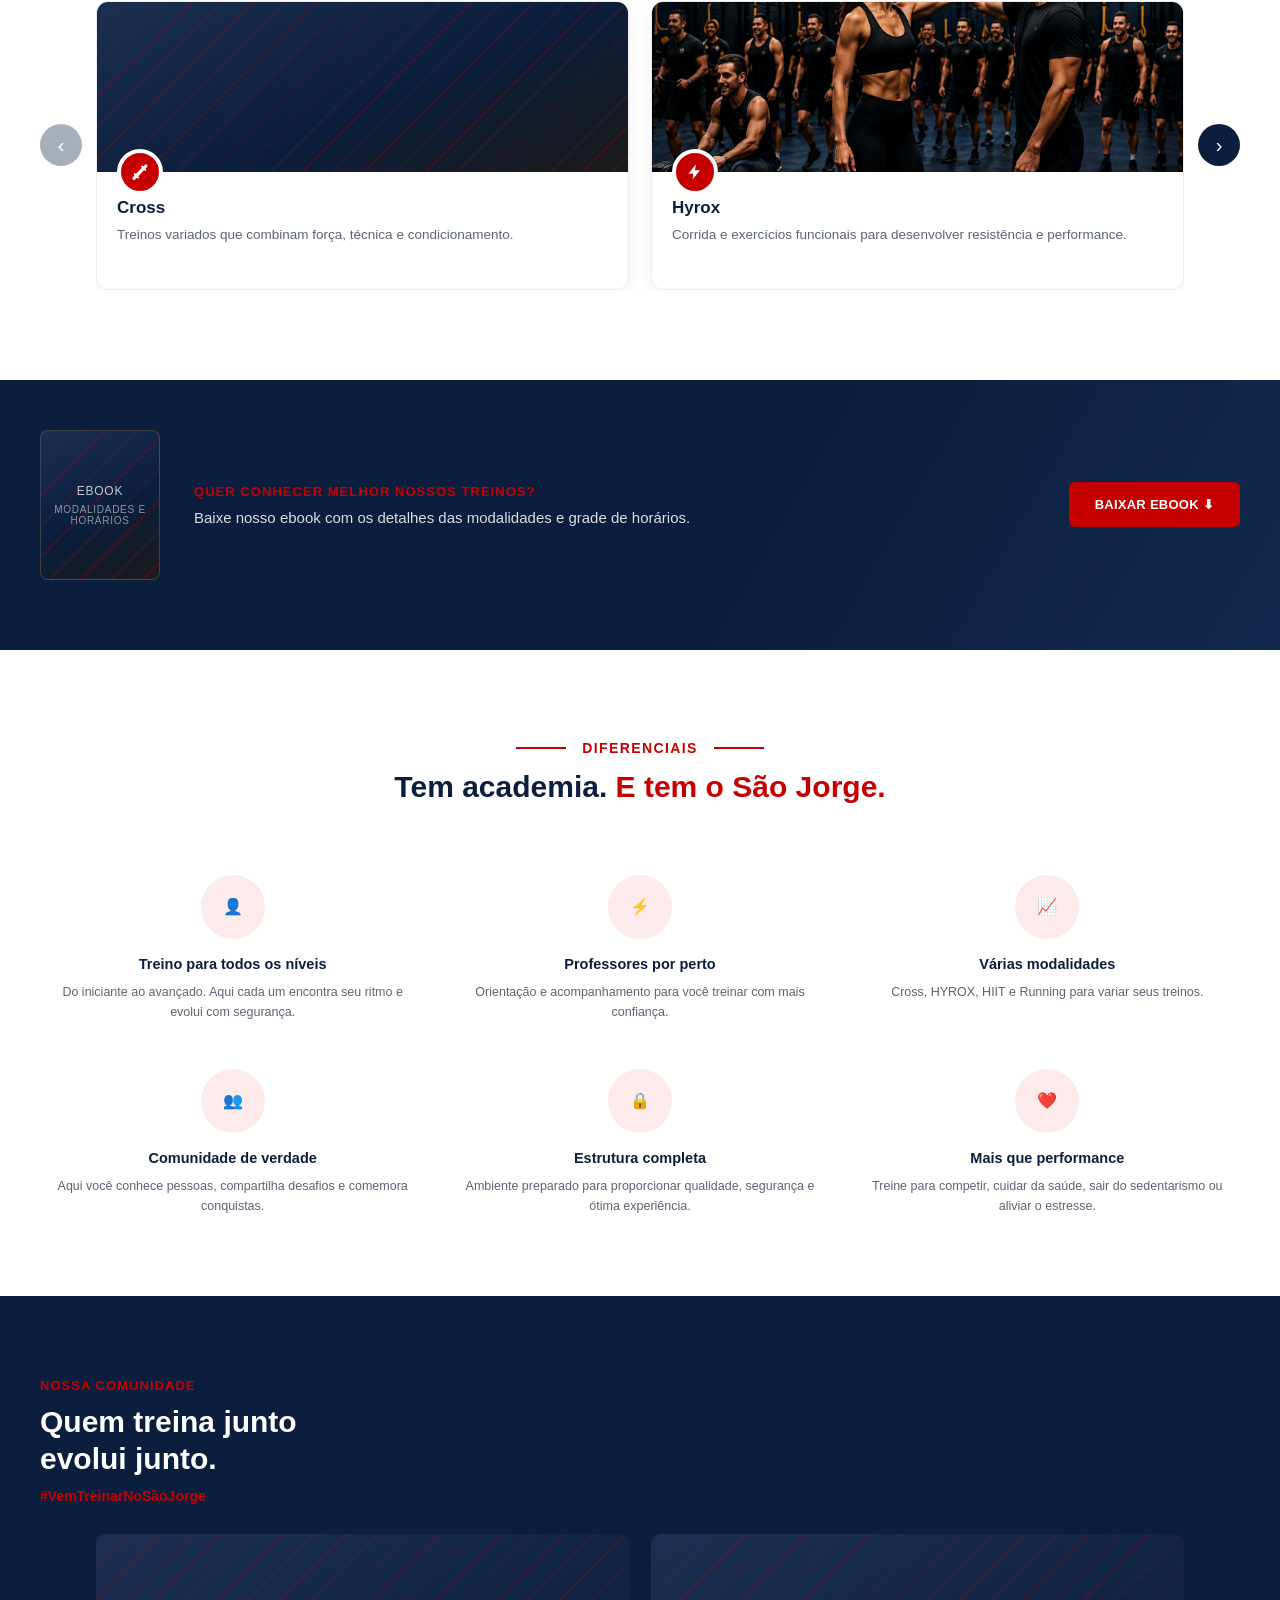
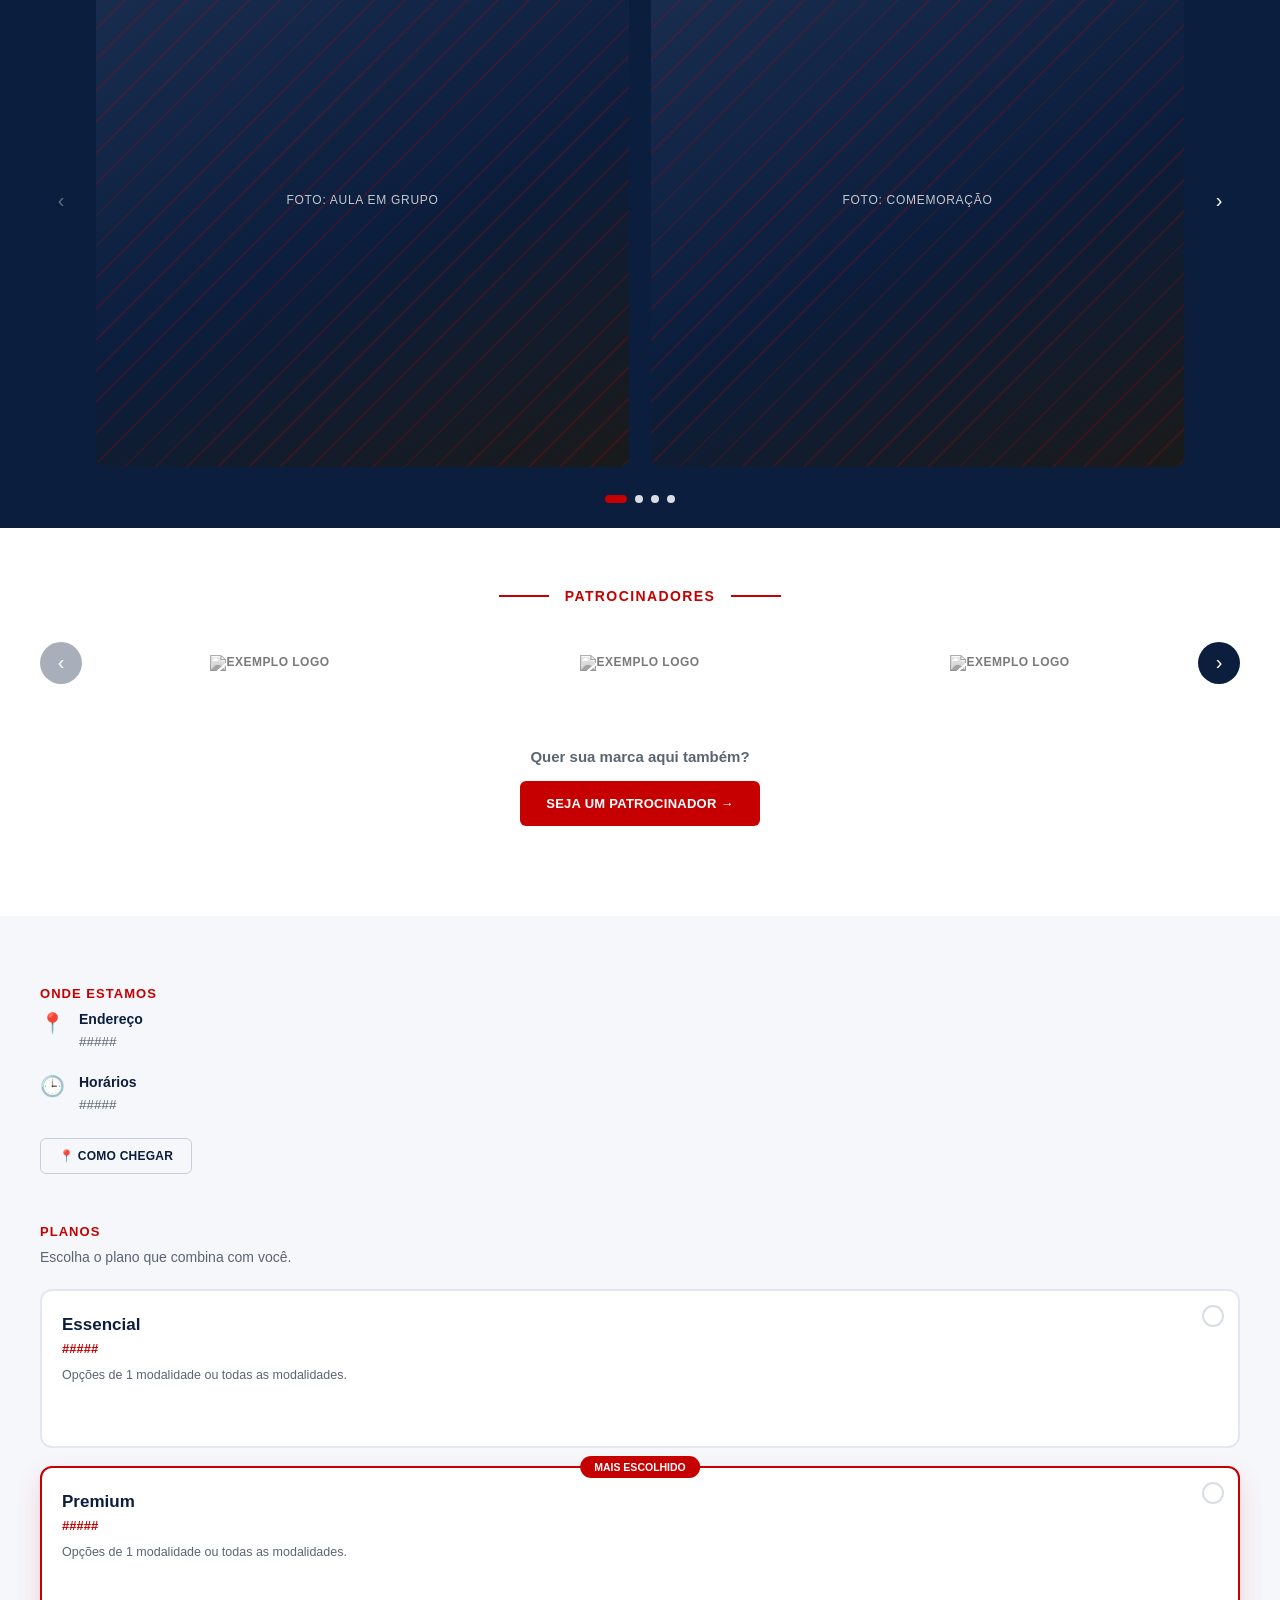
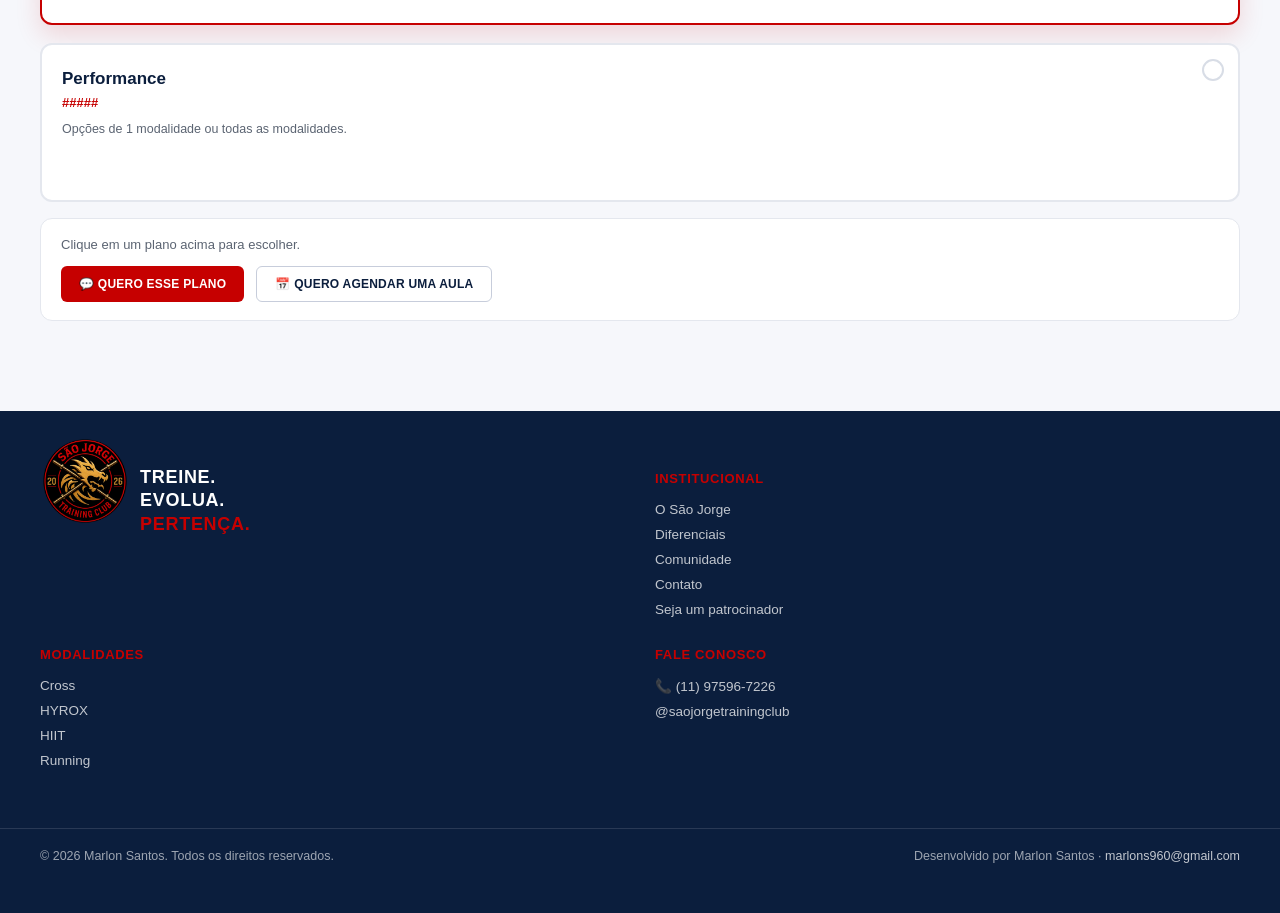
==== commit 2d529a13: "removido logos de empressas privadas" ====
--- a/index.html
+++ b/index.html
@@ -447,26 +447,26 @@
 
           <div class="cards cards-5">
             <div class="sponsor-logo">
-              <img src="imgs/parceiros/crefisa.png" alt="Crefisa" />
+              <img src="" alt="EXEMPLO LOGO" />
             </div>
 
             <div class="sponsor-logo">
-              <img src="imgs/parceiros/fischer-325x170.png" alt="Fischer" />
+              <img src="" alt="EXEMPLO LOGO" />
             </div>
 
             <div class="sponsor-logo">
               <img
-                src="imgs/parceiros/hiperfarma-325x170.png"
-                alt="Hiperfarma"
+                src=""
+                alt="EXEMPLO LOGO"
               />
             </div>
 
             <div class="sponsor-logo">
-              <img src="imgs/parceiros/nupay-325x170.png" alt="Nupay" />
+              <img src="" alt="EXEMPLO LOGO" />
             </div>
 
             <div class="sponsor-logo">
-              <img src="imgs/parceiros/starbucks.png" alt="Starbucks" />
+              <img src="" alt="EXEMPLO LOGO" />
             </div>
           </div>
 
--- a/style.css
+++ b/style.css
@@ -468,6 +468,19 @@
 }
 .cards-static > *{ scroll-snap-align:none; }
 
+/* Variante para grids com menos itens que colunas (ex: 4 cards) -
+   centraliza o conjunto em vez de espalhar/alinhar à esquerda */
+.cards-static.cards-center{
+    display:flex;
+    flex-wrap:wrap;
+    justify-content:center;
+    max-width:900px;
+    margin:0 auto;
+}
+.cards-static.cards-center > *{
+    flex:0 0 200px;
+}
+
 .arrow:disabled{
     opacity:.35;
     cursor:default;
@@ -564,7 +577,7 @@
 .feature{ text-align:center; padding:0 6px; }
 .feature-icon{
     width:64px; height:64px;
-    margin:0 auto 16px;
+    margin:25px auto 16px;
     border-radius:50%;
     background:#fdeaea;
     display:flex;
